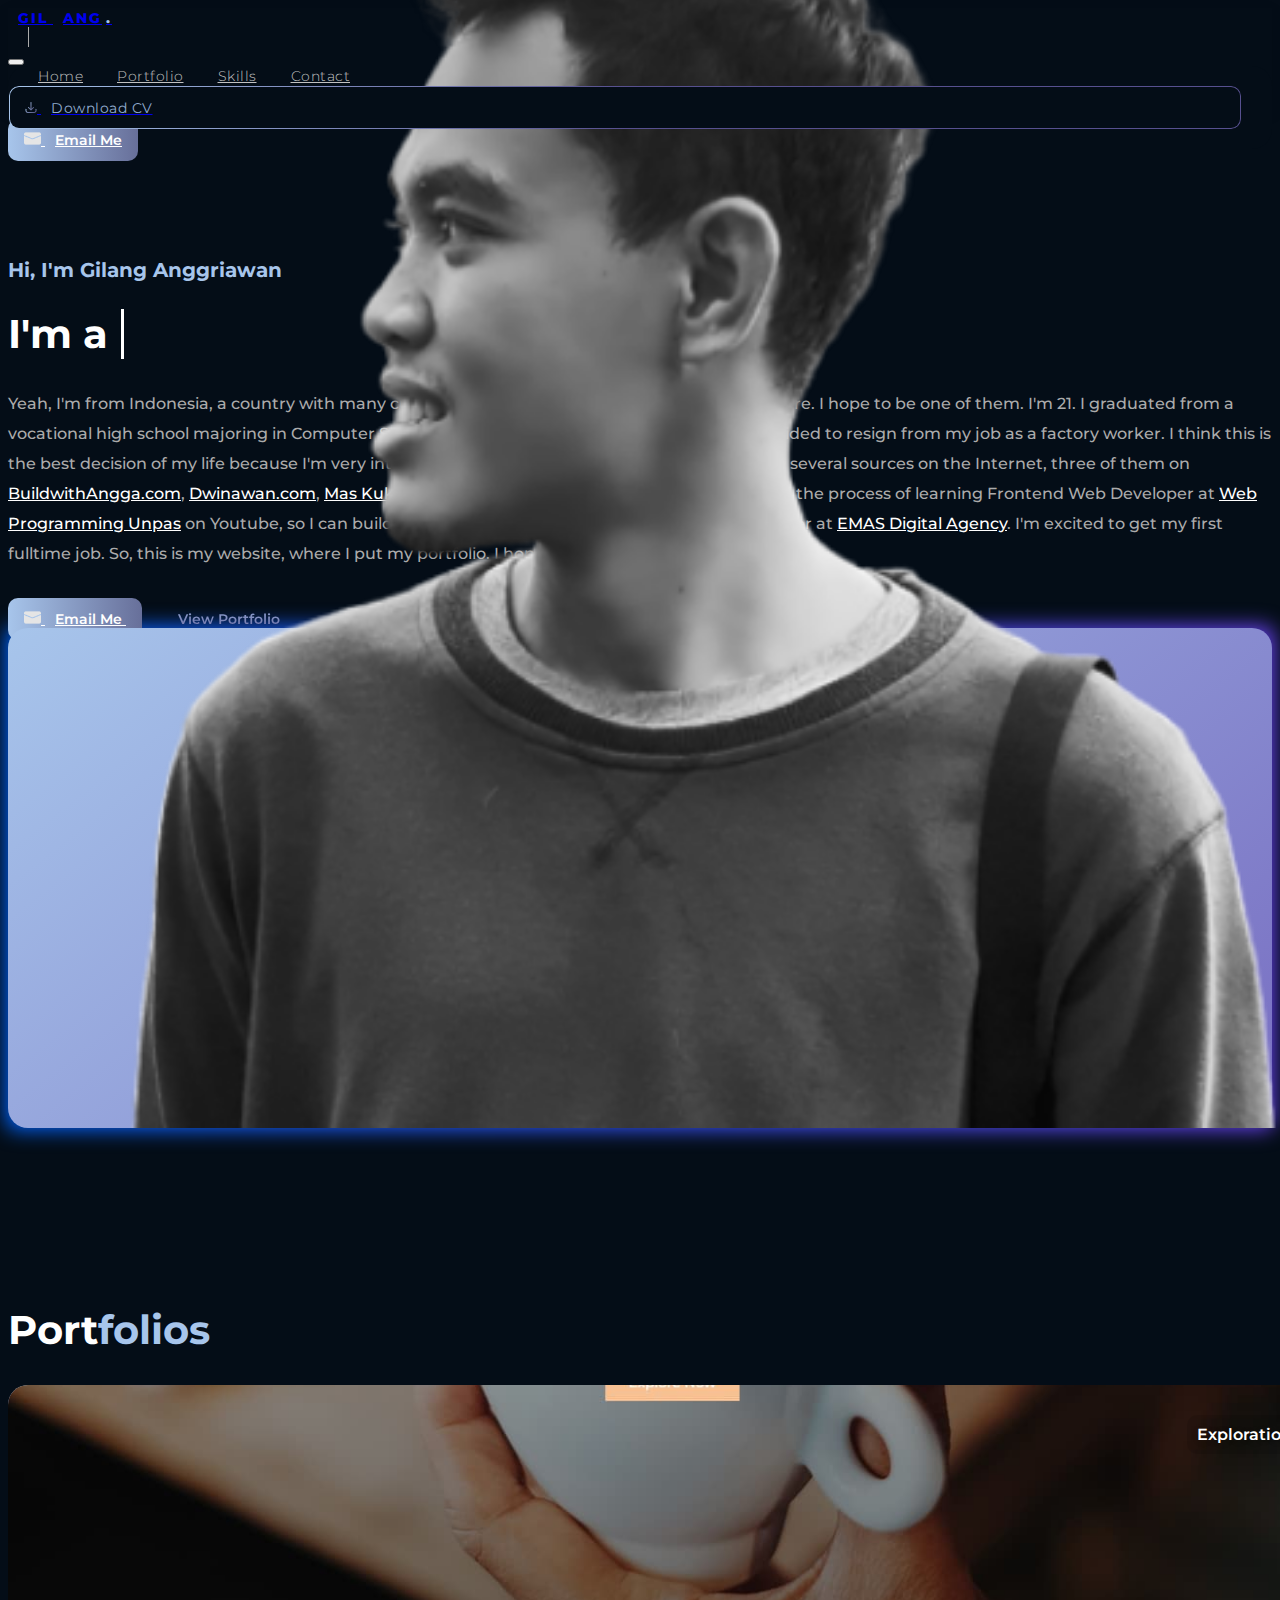
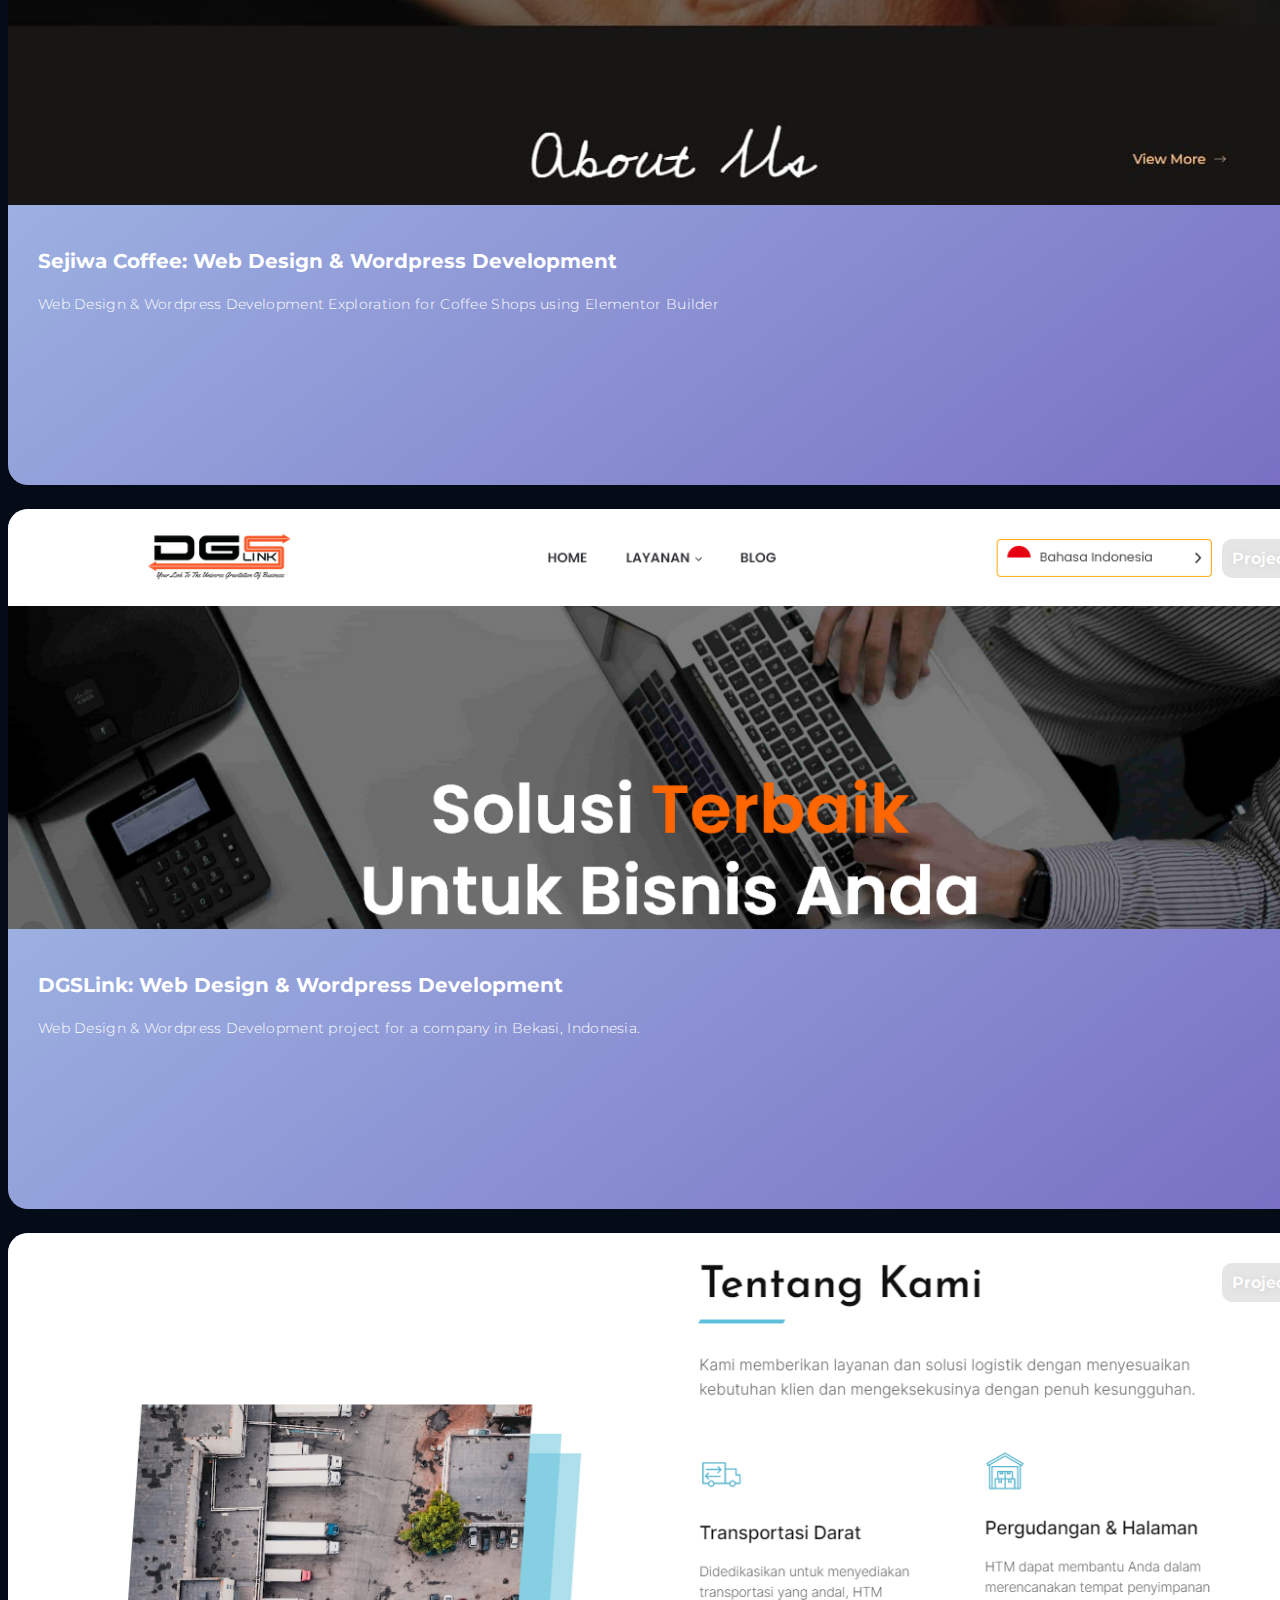
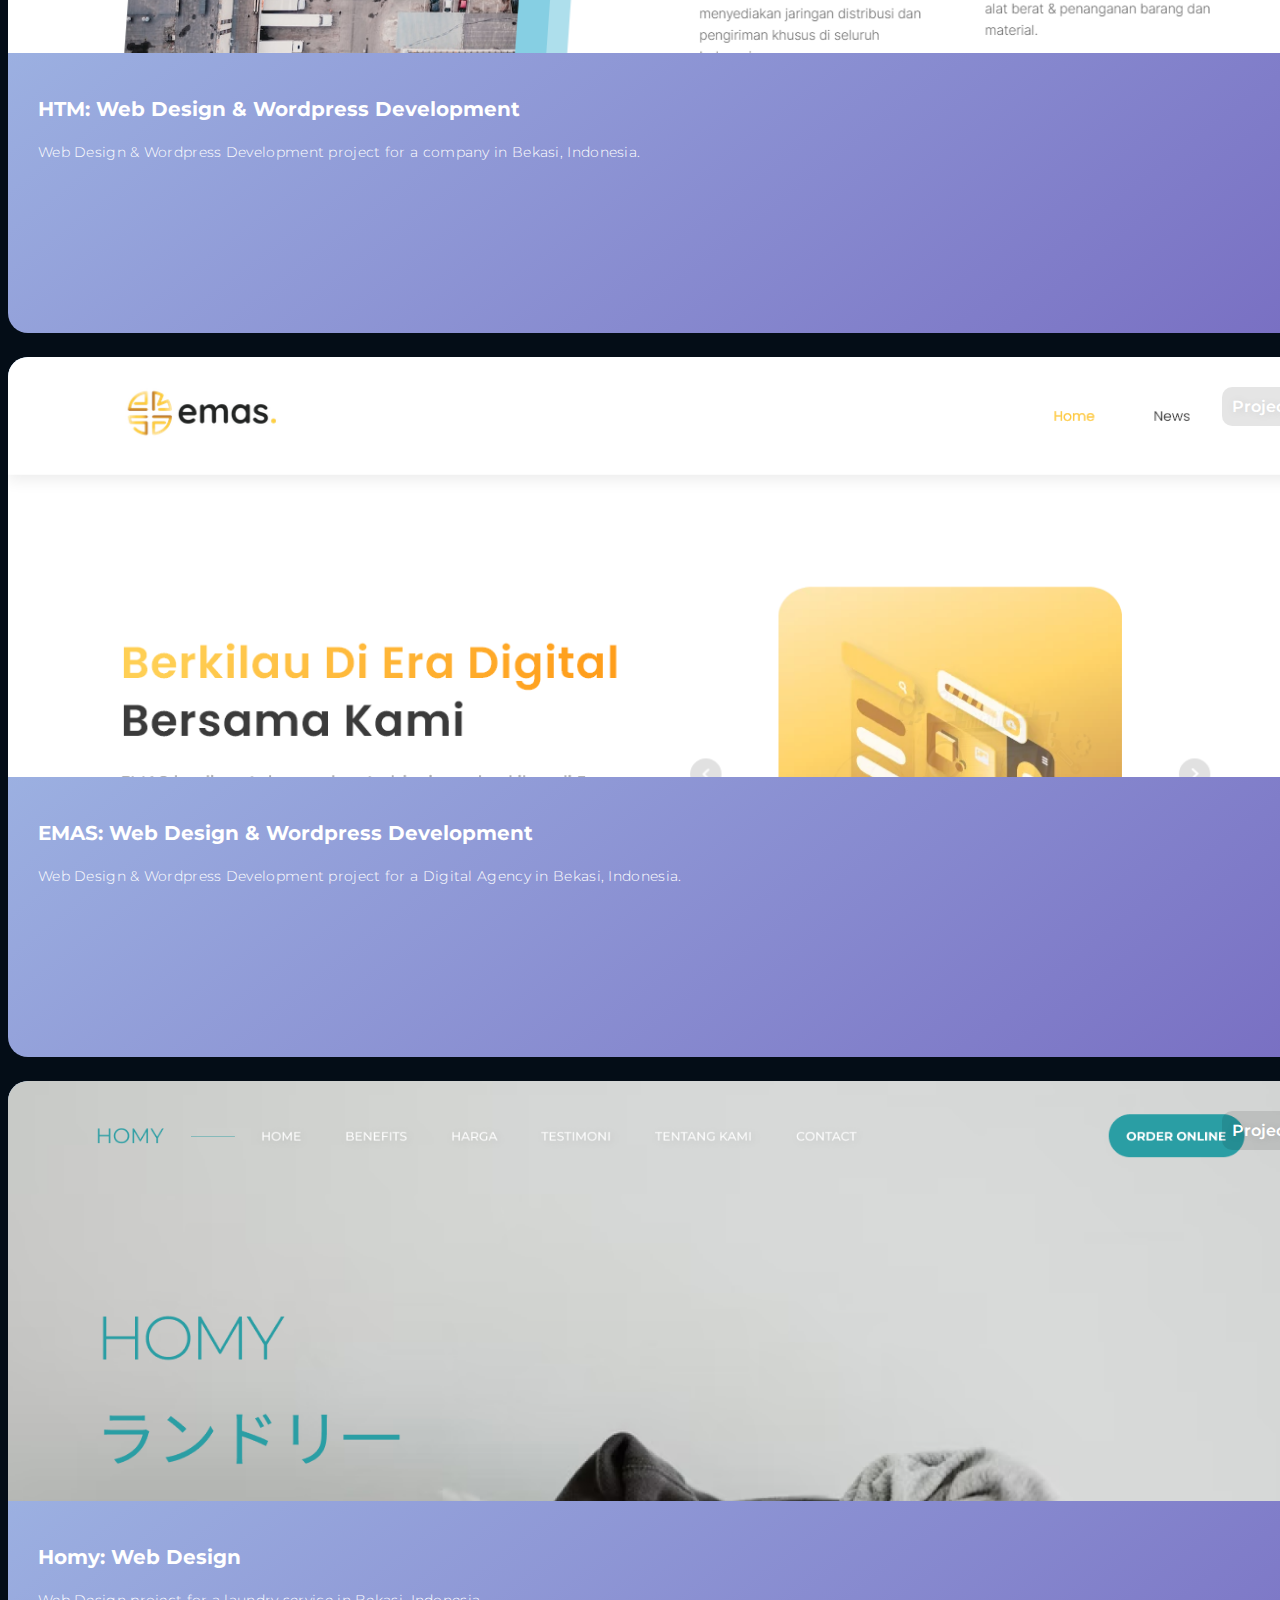
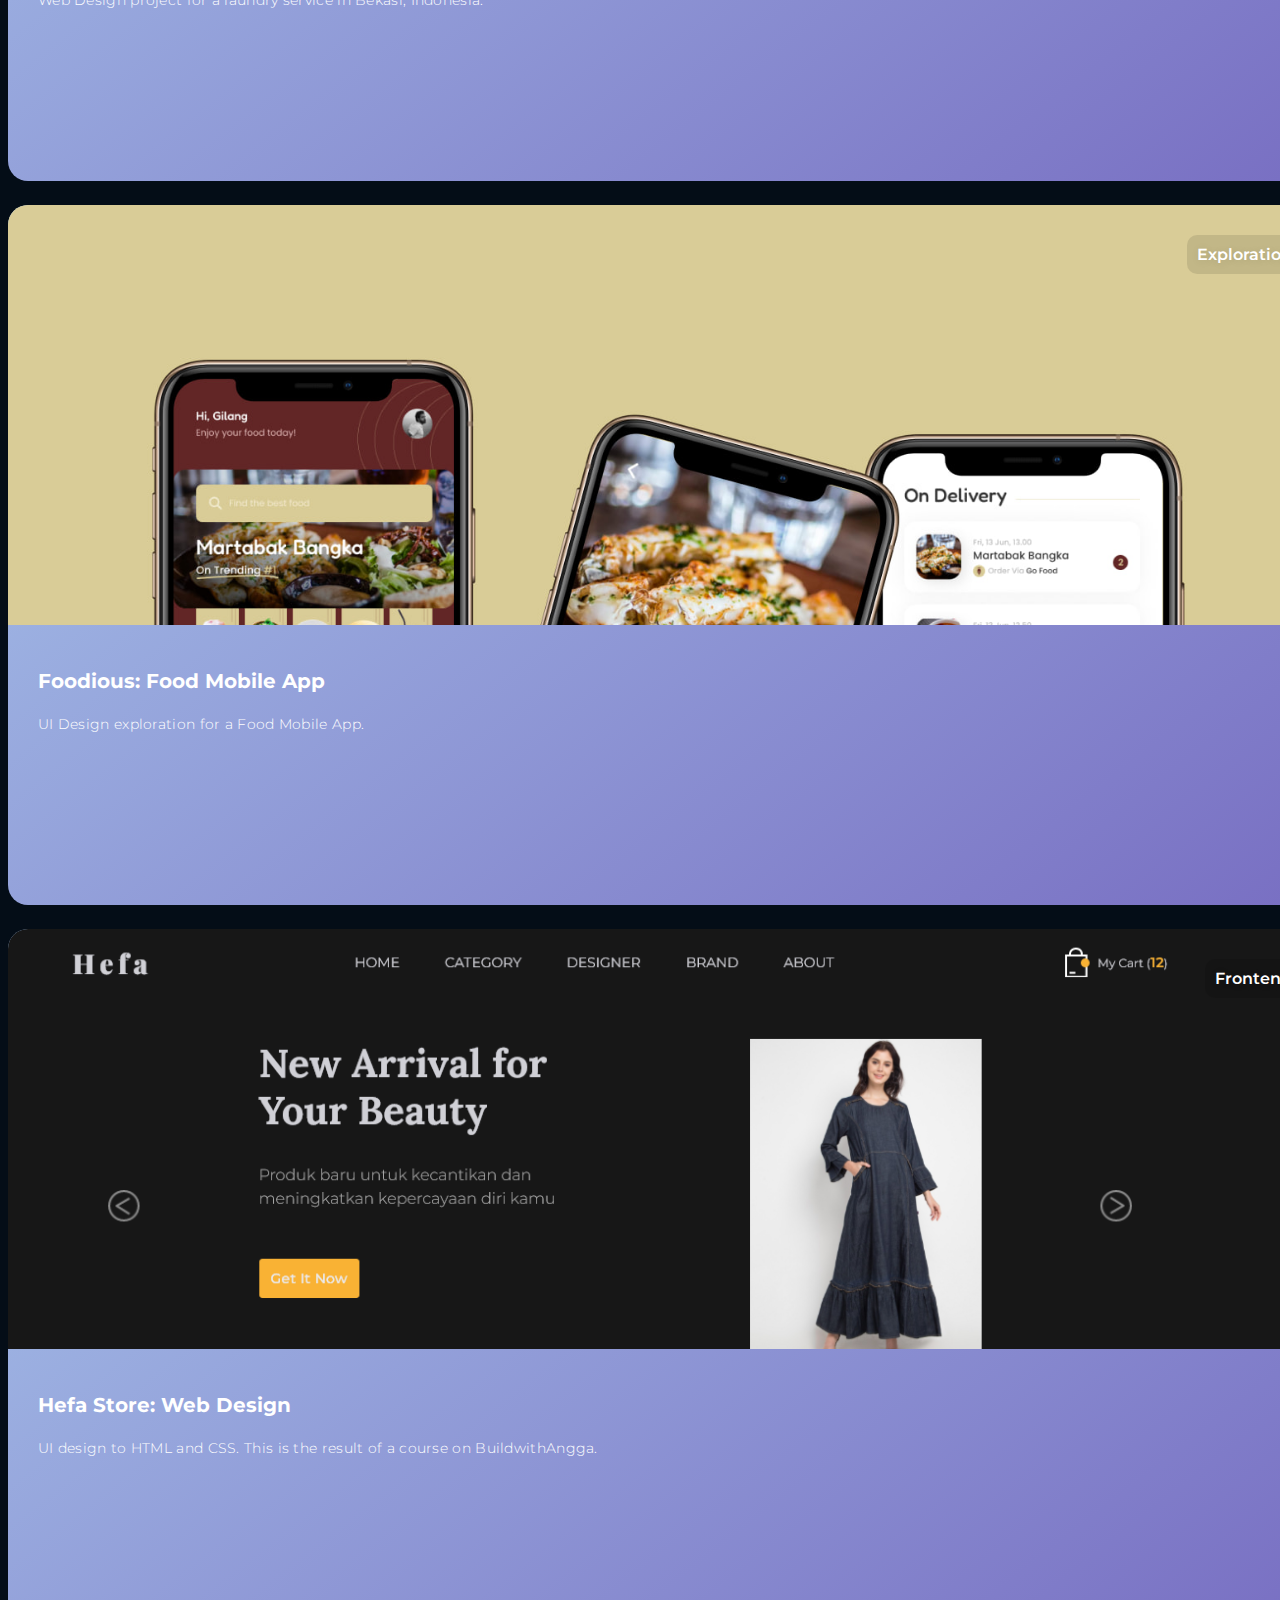
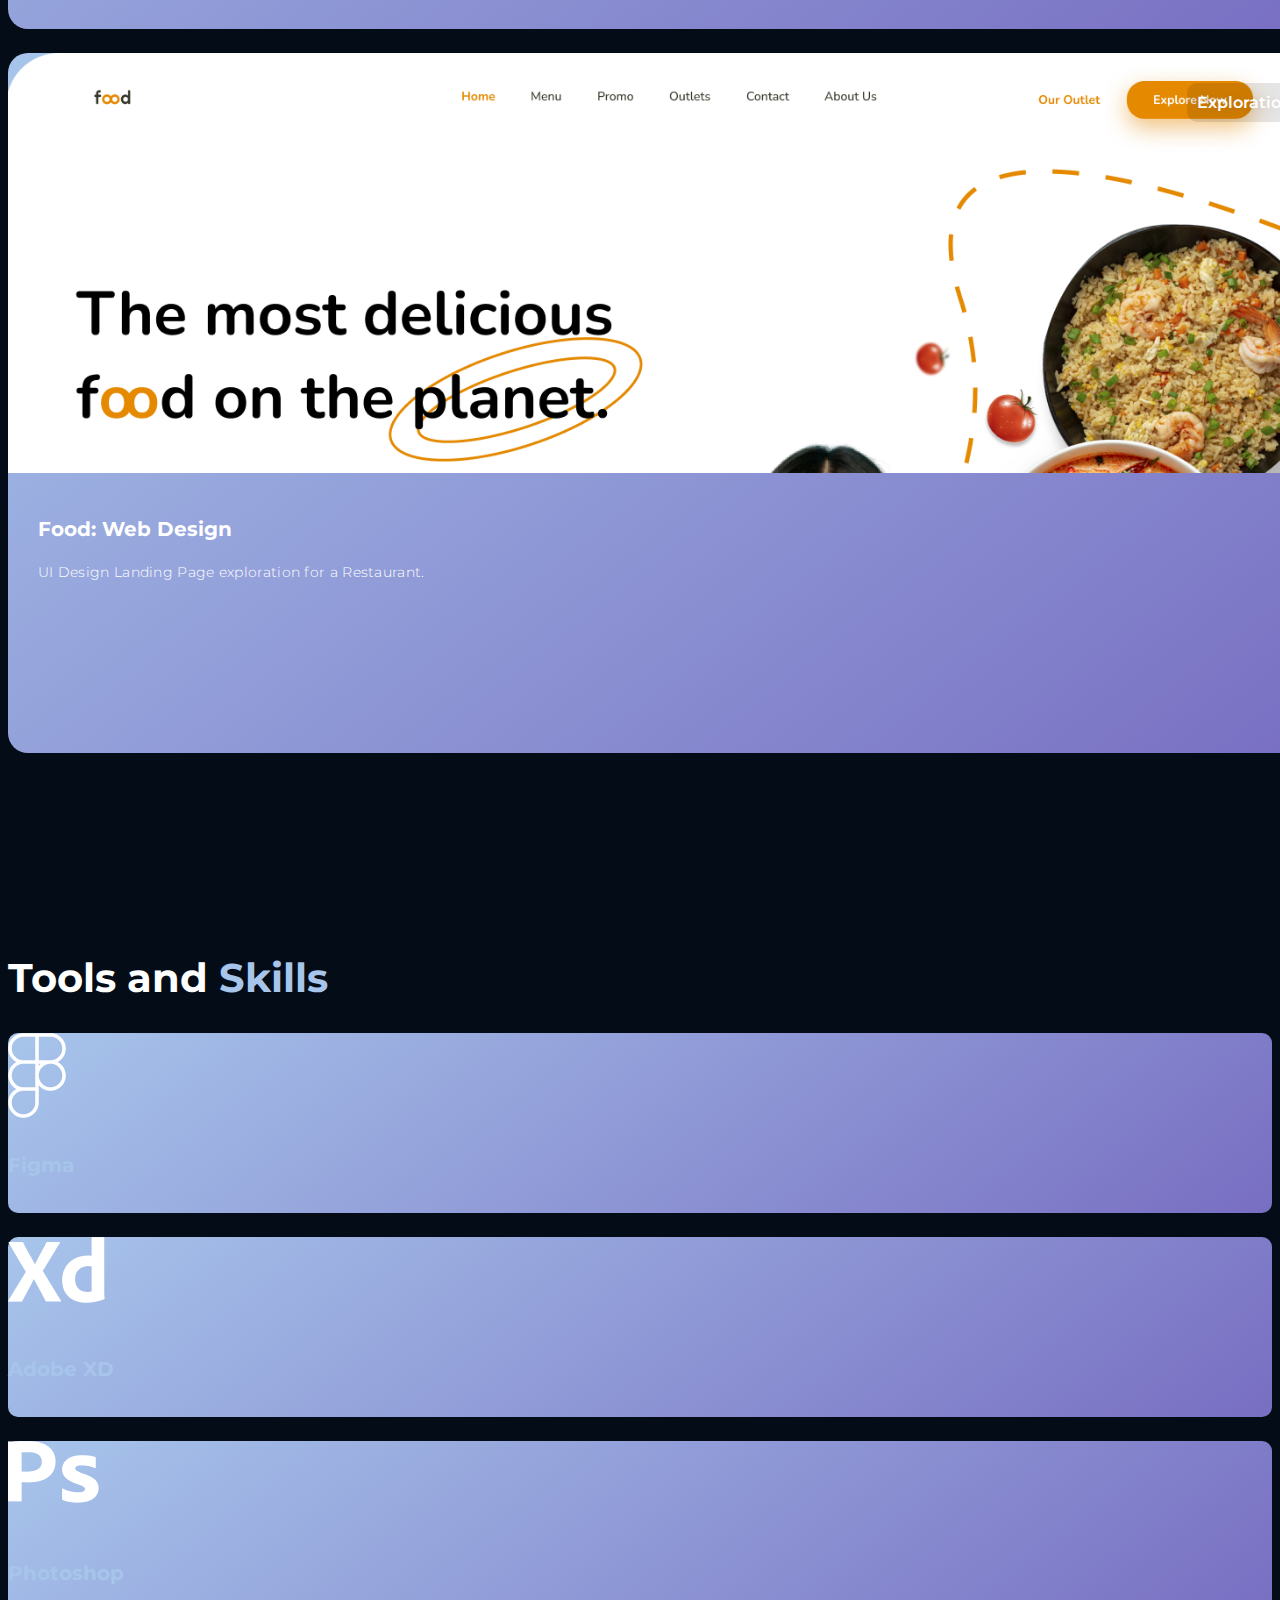
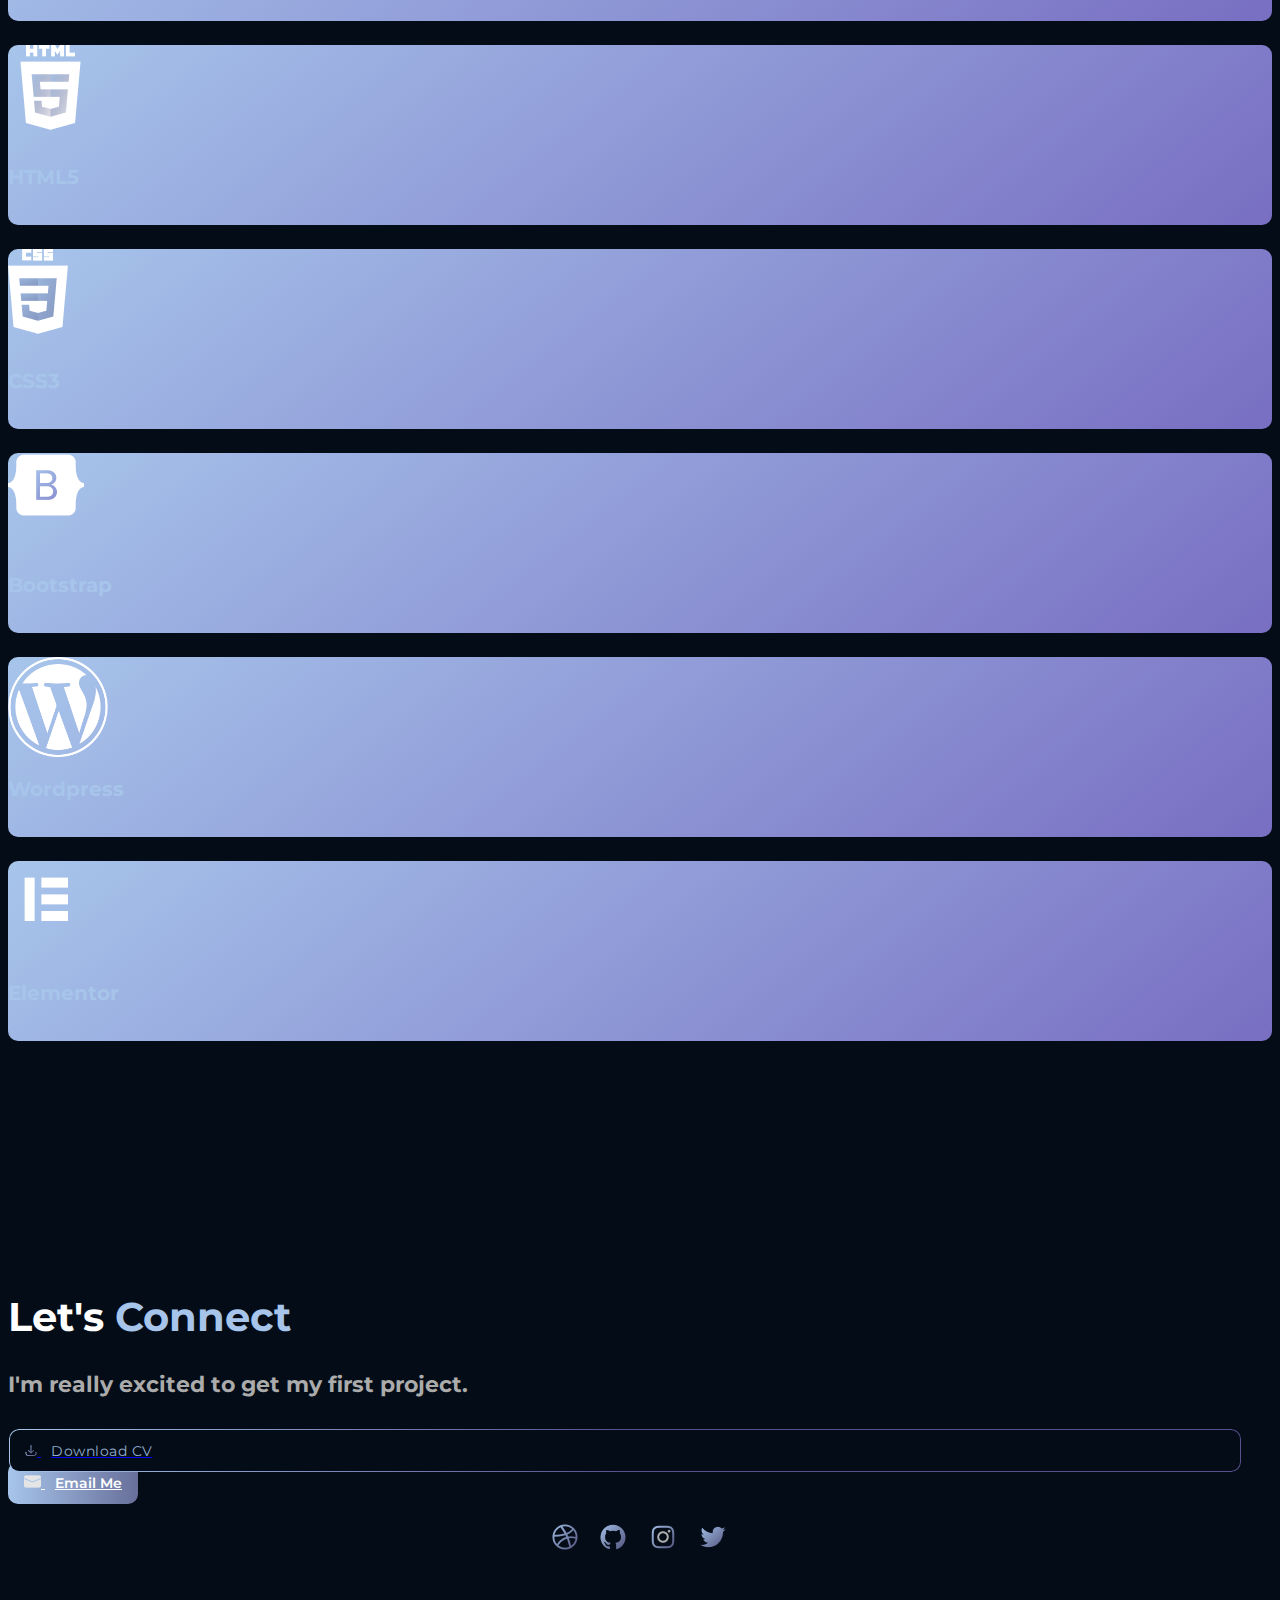
==== index.html @ 10e0beb9 "Update index.html" ====
<!DOCTYPE html>
<html lang="en" id="home">
  <head>
    <meta charset="utf-8" />
    <meta name="viewport" content="width=device-width, initial-scale=1" />
    <link rel=”icon” href=”img/logo-gilang.png” sizes="16x16" type="image/png">
    <title>Gilang Anggriawan's Portfolio</title>
    <link href="https://cdn.jsdelivr.net/npm/bootstrap@5.2.0-beta1/dist/css/bootstrap.min.css" rel="stylesheet" integrity="sha384-0evHe/X+R7YkIZDRvuzKMRqM+OrBnVFBL6DOitfPri4tjfHxaWutUpFmBp4vmVor" crossorigin="anonymous" />

    <!-- My CSS -->
    <link rel="stylesheet" href="css/main.css" />
  </head>
  <body>
    <header>
      <!-- Navbar -->
      <nav class="navbar navbar-expand-lg fixed-top navbar-dark">
        <div class="container nav-container">
          <a class="navbar-brand d-flex align-items-center" href="#home">
            <div class="text-logo d-flex flex-column">
              <span>GIL</span>
              <span>ANG<span style="color: rgba(167, 197, 235, 1); margin-left: 4px">.</span></span>
            </div>
          </a>
          <div class="divider"></div>
          <button class="navbar-toggler" type="button" data-bs-toggle="collapse" data-bs-target="#navbarNavAltMarkup" aria-controls="navbarNavAltMarkup" aria-expanded="false" aria-label="Toggle navigation">
            <span class="navbar-toggler-icon"></span>
          </button>
          <div class="collapse navbar-collapse" id="navbarNavAltMarkup">
            <div class="navbar-nav">
              <a class="nav-link" aria-current="page" href="#home">Home</a>
              <a class="nav-link" href="#portfolio">Portfolio</a>
              <a class="nav-link" href="#skills">Skills</a>
              <a class="nav-link" href="#contact">Contact</a>
            </div>
            <div class="cta ms-auto d-flex align-items-center">
              <a href="https://pdfhost.io/v/4a3MSknLg_CV_GilangAnggriawan_updated2023" target="_blank" class="btn btn-secondary d-flex align-items-center">
                <img src="img/icons/icon-download.png" />
                <span>Download CV</span>
              </a>
              <a href="mailto:gilanganggriawan19@gmail.com" class="btn btn-primary d-flex align-items-center">
                <img src="img/icons/icon-email.png" />
                <span>Email Me</span>
              </a>
            </div>
          </div>
        </div>
      </nav>
      <!-- AkhirNavbar -->
    </header>

    <main>
      <!-- Hero -->
      <section class="hero" id="hero">
        <div class="container">
          <div class="row d-flex align-items-center justify-content-center">
            <div class="col-10 col-md-7 order-1 order-md-0">
              <h3 class="sub-title">Hi, I'm Gilang Anggriawan</h3>
              <div class="typing-effect">
                <h1 class="title">I'm a <span class="typed-text title"></span><span class="cursor">&nbsp;</span></h1>
              </div>
              <p class="paragraph">
                Yeah, I'm from Indonesia, a country with many cultures, and many great designers were born here. I hope to be one of them. I'm 21. I graduated from a vocational high school majoring in Computer Science. I learned UI/UX Design in 2020 after I decided to resign from my job as a factory worker. I think this is the best decision of my life because I'm very interested in a career in IT. I learned all of that from several sources on the Internet, three of them on  <a class="links" href="https://www.buildwithangga.com/" target="_blank"> BuildwithAngga.com</a>, <a class="links" href="https://www.dwinawan.com/" target="_blank">Dwinawan.com</a>,
                <a class="links" href="https://www.youtube.com/channel/UCPsiGShlFrvb8PPya0fEFtQ" target="_blank">Mas Kukuh Aldy</a> on Youtube, and many more. I am also in the process of learning Frontend Web Developer at
                <a class="links" href="https://www.youtube.com/c/WebProgrammingUNPAS" target="_blank">Web Programming Unpas</a> on Youtube, so I can build this site. My last experience was as a Web Designer at
                <a class="links" href="https://emas.biz.id" target="_blank">EMAS Digital Agency</a>. I'm excited to get my first fulltime job. So, this is my website, where I put my portfolio. I hope you enjoy it.
              </p>
              <div class="cta d-flex align-items-center">
                <a href="mailto:gilanganggriawan19@gmail.com" class="btn btn-primary d-flex align-items-center">
                  <img src="img/icons/icon-email.png" />
                  <span>Email Me</span>
                </a>
                <a href="#portfolio" class="btn btn-tertiary d-flex align-items-center">
                  <span>View Portfolio</span>
                </a>
              </div>
            </div>
            <div class="col-8 col-sm-6 col-md-5 order-0 order-md-1">
              <div class="hero-container">
                <img src="img/gilang.png" alt="Gilang Anggriawan" />
              </div>
            </div>
          </div>
        </div>
      </section>

      <!-- Akhir Hero -->

      <!-- Portfolio -->
      <section class="portfolio" id="portfolio">
        <div class="container">
          <div class="row text-center">
            <div class="col">
              <h1 class="title mb-5">Port<span class="blue-text">folios</span></h1>
            </div>
          </div>
          <div class="row d-flex justify-content-center justify-content-lg-start">
            <div class="col-10 col-md-6 col-lg-5 col-xl-4 offset-0 offset-lg-1 offset-xl-2">
              <div class="portfolio-container">
                <div class="category-label"><span>Exploration</span></div>
                <div class="portfolio-thumbnail sejiwa"></div>
                <div class="portfolio-caption">
                  <div class="portfolio-title">
                    <h3 class="sub-title">Sejiwa Coffee: Web Design & Wordpress Development</h3>
                  </div>
                  <p class="portfolio-desc">Web Design & Wordpress Development Exploration for Coffee Shops using Elementor Builder</p>
                </div>
                <div class="portfolio-overlay d-flex flex-column justify-content-center align-items-start">
                  <div class="portfolio-overlay-content d-flex flex-row align-items-center justify-content-center align-baseline">
                    <a target="_blank" href="https://sejiwa-coffee.000webhostapp.com/" class="d-flex flex-row align-items-center justify-content-center">
                      <img src="img/icons/live-icon.png" class="me-2" />
                      <h3 class="sub-title mb-0">Live Website</h3>
                    </a>
                  </div>
                </div>
              </div>
            </div>
            <div class="col-10 col-md-6 col-lg-5 col-xl-4">
              <div class="portfolio-container">
                <div class="category-label"><span>Project</span></div>
                <div class="portfolio-thumbnail dgslink"></div>
                <div class="portfolio-caption">
                  <div class="portfolio-title">
                    <h3 class="sub-title">DGSLink: Web Design & Wordpress Development</h3>
                  </div>
                  <p class="portfolio-desc">Web Design & Wordpress Development project for a company in Bekasi, Indonesia.</p>
                </div>
                <div class="portfolio-overlay d-flex flex-column justify-content-center align-items-start">
                  <div class="portfolio-overlay-content d-flex flex-row align-items-center justify-content-center align-baseline">
                    <a target="_blank" href="portfolio/dgslink/index.html" class="d-flex flex-row align-items-center justify-content-center">
                      <img src="img/icons/study-case-icon.png" class="me-2" />
                      <h3 class="sub-title mb-0">View Case Study</h3>
                    </a>
                  </div>

                  <div class="portfolio-overlay-content d-flex flex-row align-items-center justify-content-center align-baseline">
                    <a target="_blank" href="https://dgslink.com" class="d-flex flex-row align-items-center justify-content-center">
                      <img src="img/icons/live-icon.png" class="me-2" />
                      <h3 class="sub-title mb-0">Live Website</h3>
                    </a>
                  </div>
                </div>
              </div>
            </div>
            <div class="col-10 col-md-6 col-lg-5 col-xl-4 offset-0 offset-lg-1 offset-xl-2">
              <div class="portfolio-container">
                <div class="category-label"><span>Project</span></div>
                <div class="portfolio-thumbnail htm"></div>
                <div class="portfolio-caption">
                  <div class="portfolio-title">
                    <h3 class="sub-title">HTM: Web Design & Wordpress Development</h3>
                  </div>
                  <p class="portfolio-desc">Web Design & Wordpress Development project for a company in Bekasi, Indonesia.</p>
                </div>
                <div class="portfolio-overlay d-flex flex-column justify-content-center align-items-start">
                  <div class="portfolio-overlay-content d-flex flex-row align-items-center justify-content-center align-baseline">
                    <a target="_blank" href="https://hansatrimanggala.com" class="d-flex flex-row align-items-center justify-content-center">
                      <img src="img/icons/live-icon.png" class="me-2" />
                      <h3 class="sub-title mb-0">Live Website</h3>
                    </a>
                  </div>
                </div>
              </div>
            </div>
            <div class="col-10 col-md-6 col-lg-5 col-xl-4">
              <div class="portfolio-container">
                <div class="category-label"><span>Project</span></div>
                <div class="portfolio-thumbnail emas"></div>
                <div class="portfolio-caption">
                  <div class="portfolio-title">
                    <h3 class="sub-title">EMAS: Web Design & Wordpress Development</h3>
                  </div>
                  <p class="portfolio-desc">Web Design & Wordpress Development project for a Digital Agency in Bekasi, Indonesia.</p>
                </div>
                <div class="portfolio-overlay d-flex flex-column justify-content-center align-items-start">
                  <div class="portfolio-overlay-content d-flex flex-row align-items-center justify-content-center align-baseline">
                    <a target="_blank" href="portfolio/emas/index.html" class="d-flex flex-row align-items-center justify-content-center">
                      <img src="img/icons/live-icon.png" class="me-2" />
                      <h3 class="sub-title mb-0">View Case Study</h3>
                    </a>
                  </div>
                  <div class="portfolio-overlay-content d-flex flex-row align-items-center justify-content-center align-baseline">
                    <a target="_blank" href="https://emas.biz.id/" class="d-flex flex-row align-items-center justify-content-center">
                      <img src="img/icons/live-icon.png" class="me-2" />
                      <h3 class="sub-title mb-0">Live Website</h3>
                    </a>
                  </div>
                </div>
              </div>
            </div>
            <div class="col-10 col-md-6 col-lg-5 col-xl-4 offset-0 offset-lg-1 offset-xl-2">
              <div class="portfolio-container">
                <div class="category-label"><span>Project</span></div>
                <div class="portfolio-thumbnail homy"></div>
                <div class="portfolio-caption">
                  <div class="portfolio-title">
                    <h3 class="sub-title">Homy: Web Design</h3>
                  </div>
                  <p class="portfolio-desc">Web Design project for a laundry service in Bekasi, Indonesia.</p>
                </div>
                <div class="portfolio-overlay d-flex flex-column justify-content-center align-items-start">
                  <div class="portfolio-overlay-content d-flex flex-row align-items-center justify-content-center align-baseline">
                    <a target="_blank" href="portfolio/homy/index.html" class="d-flex flex-row align-items-center justify-content-center">
                      <img src="img/icons/study-case-icon.png" class="me-2" />
                      <h3 class="sub-title mb-0">View Case Study</h3>
                    </a>
                  </div>
                  <div class="portfolio-overlay-content d-flex flex-row align-items-center justify-content-center align-baseline">
                    <a
                      target="_blank"
                      href="https://www.figma.com/proto/e7QQCQdfKlnPAoLvKmDXhF/HOMY---Final-(Copy)?node-id=142%3A1237&scaling=scale-down-width&page-id=142%3A1236&starting-point-node-id=142%3A1237"
                      class="d-flex flex-row align-items-center justify-content-center"
                    >
                      <img src="img/icons/live-icon.png" class="me-2" />
                      <h3 class="sub-title mb-0">Live Preview</h3>
                    </a>
                  </div>
                </div>
              </div>
            </div>
            <div class="col-10 col-md-6 col-lg-5 col-xl-4">
              <div class="portfolio-container">
                <div class="category-label"><span>Exploration</span></div>
                <div class="portfolio-thumbnail foodious"></div>
                <div class="portfolio-caption">
                  <div class="portfolio-title">
                    <h3 class="sub-title">Foodious: Food Mobile App</h3>
                  </div>
                  <p class="portfolio-desc">UI Design exploration for a Food Mobile App.</p>
                </div>
                <div class="portfolio-overlay d-flex flex-column justify-content-center align-items-start">
                  <div class="portfolio-overlay-content d-flex flex-row align-items-center justify-content-center align-baseline">
                    <a target="_blank" href="portfolio/foodious/index.html" class="d-flex flex-row align-items-center justify-content-center">
                      <img src="img/icons/study-case-icon.png" class="me-2" />
                      <h3 class="sub-title mb-0">View Case Study</h3>
                    </a>
                  </div>

                  <div class="portfolio-overlay-content d-flex flex-row align-items-center justify-content-center align-baseline">
                    <a class="d-flex flex-row align-items-center justify-content-center">
                      <img src="img/icons/live-icon.png" class="me-2" />
                      <h3 class="sub-title mb-0">Live Preview</h3>
                    </a>
                  </div>
                </div>
              </div>
            </div>
            <div class="col-10 col-md-6 col-lg-5 col-xl-4 offset-0 offset-lg-1 offset-xl-2">
              <div class="portfolio-container">
                <div class="category-label"><span>Frontend</span></div>
                <div class="portfolio-thumbnail hefa"></div>
                <div class="portfolio-caption">
                  <div class="portfolio-title">
                    <h3 class="sub-title">Hefa Store: Web Design</h3>
                  </div>
                  <p class="portfolio-desc">UI design to HTML and CSS. This is the result of a course on BuildwithAngga.</p>
                </div>
                <div class="portfolio-overlay d-flex flex-column justify-content-center align-items-start">
                  <div class="portfolio-overlay-content d-flex flex-row align-items-center justify-content-center align-baseline">
                    <a target="_blank" href="https://gilanggriawan.github.io/hefastore/" class="d-flex flex-row align-items-center justify-content-center">
                      <img src="img/icons/live-icon.png" class="me-2" />
                      <h3 class="sub-title mb-0">Live Preview</h3>
                    </a>
                  </div>
                </div>
              </div>
            </div>
            <div class="col-10 col-md-6 col-lg-5 col-xl-4">
              <div class="portfolio-container">
                <div class="category-label"><span>Exploration</span></div>
                <div class="portfolio-thumbnail food"></div>
                <div class="portfolio-caption">
                  <div class="portfolio-title">
                    <h3 class="sub-title">Food: Web Design</h3>
                  </div>
                  <p class="portfolio-desc">UI Design Landing Page exploration for a Restaurant.</p>
                </div>
                <div class="portfolio-overlay d-flex flex-column justify-content-center align-items-start">
                  <div class="portfolio-overlay-content d-flex flex-row align-items-center justify-content-center align-baseline">
                    <a target="_blank" href="https://dribbble.com/shots/18567147-Food-The-most-delicious-Food-on-the-planet" class="d-flex flex-row align-items-center justify-content-center">
                      <img src="img/icons/study-case-icon.png" class="me-2" />
                      <h3 class="sub-title mb-0">View on Dribbble</h3>
                    </a>
                  </div>
                  <div class="portfolio-overlay-content d-flex flex-row align-items-center justify-content-center align-baseline">
                    <a
                      target="_blank"
                      href="https://www.figma.com/proto/ciwuIr4gEIU50BxfWi8a0p/Foods-(Copy)?node-id=2%3A2&scaling=scale-down&page-id=0%3A1&starting-point-node-id=2%3A2"
                      class="d-flex flex-row align-items-center justify-content-center"
                    >
                      <img src="img/icons/live-icon.png" class="me-2" />
                      <h3 class="sub-title mb-0">Live Preview</h3>
                    </a>
                  </div>
                </div>
              </div>
            </div>
          </div>
        </div>
      </section>

      <!-- Akhir Portfolio -->

      <!-- Tools and Skill -->
      <section class="skills" id="skills">
        <div class="container">
          <div class="row text-center">
            <div class="col">
              <h1 class="title mb-5">Tools and <span class="blue-text">Skills</span></h1>
            </div>
          </div>
          <div class="row justify-content-center justify-content-md-start flex-wrap">
            <div class="col-6 col-lg-2 offset-lg-2 col-sm-3">
              <div class="skills-container d-flex flex-column justify-content-center align-items-center">
                <div class="icon-container d-flex justify-content-center align-items-center">
                  <img class="figma-icon" src="img/icons/figma.png" alt="Figma's Icon" />
                </div>
                <h3 class="sub-title text-white">Figma</h3>
              </div>
            </div>
            <div class="col-6 col-lg-2 col-sm-3">
              <div class="skills-container d-flex flex-column justify-content-center align-items-center">
                <div class="icon-container d-flex justify-content-center align-items-center">
                  <img src="img/icons/xd.png" alt="Adobe XD's's Icon" />
                </div>
                <h3 class="sub-title text-white">Adobe XD</h3>
              </div>
            </div>
            <div class="col-6 col-lg-2 col-sm-3">
              <div class="skills-container d-flex flex-column justify-content-center align-items-center">
                <div class="icon-container d-flex justify-content-center align-items-center">
                  <img src="img/icons/ps.png" alt="Photoshop's Icon" />
                </div>
                <h3 class="sub-title text-white">Photoshop</h3>
              </div>
            </div>
            <div class="col-6 col-lg-2 col-sm-3">
              <div class="skills-container d-flex flex-column justify-content-center align-items-center">
                <div class="icon-container d-flex justify-content-center align-items-center">
                  <img src="img/icons/html5.png" alt="HTML5's Icon" />
                </div>
                <h3 class="sub-title text-white">HTML5</h3>
              </div>
            </div>
            <div class="col-6 col-lg-2 offset-lg-2 col-sm-3">
              <div class="skills-container d-flex flex-column justify-content-center align-items-center">
                <div class="icon-container d-flex justify-content-center align-items-center">
                  <img src="img/icons/css3.png" alt="CSS3's Icon" />
                </div>
                <h3 class="sub-title text-white">CSS3</h3>
              </div>
            </div>
            <div class="col-6 col-lg-2 col-sm-3">
              <div class="skills-container d-flex flex-column justify-content-center align-items-center">
                <div class="icon-container d-flex justify-content-center align-items-center">
                  <img src="img/icons/bootstrap.png" alt="JavaScript's Icon" />
                </div>
                <h3 class="sub-title text-white">Bootstrap</h3>
              </div>
            </div>
            <div class="col-6 col-lg-2 col-sm-3">
              <div class="skills-container d-flex flex-column justify-content-center align-items-center">
                <div class="icon-container d-flex justify-content-center align-items-center">
                  <img src="img/icons/wordpress-logo.png" alt="Wordpress's Icon" />
                </div>
                <h3 class="sub-title text-white">Wordpress</h3>
              </div>
            </div>
			<div class="col-6 col-lg-2 col-sm-3">
              <div class="skills-container d-flex flex-column justify-content-center align-items-center">
                <div class="icon-container d-flex justify-content-center align-items-center">
                  <img src="img/icons/elementor.png" alt="Elementor's Icon" />
                </div>
                <h3 class="sub-title text-white">Elementor</h3>
              </div>
            </div>
          </div>
        </div>
      </section>

      <!-- Akhir Tools and Skill -->
    </main>

    <!-- Contact -->
    <footer class="contact" id="contact">
      <div class="container">
        <div class="row">
          <div class="col-12 text-center">
            <h1 class="title">Let's <span class="blue-text">Connect</span></h1>
            <h4>I'm really excited to get my first project.</h4>
            <div class="cta d-flex align-items-center justify-content-center">
              <a href="https://pdfhost.io/v/4a3MSknLg_CV_GilangAnggriawan_updated2023" target="_blank" class="btn btn-secondary d-flex align-items-center">
                <img src="img/icons/icon-download.png" />
                <span>Download CV</span>
              </a>
              <a href="mailto:gilanganggriawan19@gmail.com" class="btn btn-primary d-flex align-items-center">
                <img src="img/icons/icon-email.png" />
                <span>Email Me</span>
              </a>
            </div>
            <div class="social-container">
              <a target="_blank" href="https://dribbble.com/gilanggriawan"><img src="img/icons/dribbble.png" /></a>
              <a target="_blank" href="https://github.com/gilanggriawan/"><img src="img/icons/github.png" /></a>
              <a target="_blank" href="https://www.instagram.com/gilang.works/"><img src="img/icons/instagram.png" /></a>
              <a target="_blank" href="https://twitter.com/gilangagrwn"><img src="img/icons/twitter.png" /></a>
            </div>
          </div>
        </div>
      </div>
    </footer>

    <!-- Akhir Contact -->
    <script src="https://cdn.jsdelivr.net/npm/bootstrap@5.2.0-beta1/dist/js/bootstrap.bundle.min.js" integrity="sha384-pprn3073KE6tl6bjs2QrFaJGz5/SUsLqktiwsUTF55Jfv3qYSDhgCecCxMW52nD2" crossorigin="anonymous"></script>

    <!-- My Script -->
    <script src="script.js"></script>
  </body>
</html>
---- css/main.css ----
@import url("https://fonts.googleapis.com/css2?family=Montserrat:wght@300;400;500;600;700;800&display=swap");
@-webkit-keyframes gradientRotate {
  0% {
    background-position: 0% 0%;
  }
  100% {
    background-position: 10% 10%;
  }
}
@keyframes gradientRotate {
  0% {
    background-position: 0% 0%;
  }
  100% {
    background-position: 10% 10%;
  }
}

@-webkit-keyframes gradientRotate2 {
  0% {
    background-position: 0% 0%;
  }
  100% {
    background-position: 100% 100%;
  }
}

@keyframes gradientRotate2 {
  0% {
    background-position: 0% 0%;
  }
  100% {
    background-position: 100% 100%;
  }
}

.btn-primary {
  position: relative;
  padding: 12px 16px;
  color: #fff;
  border-radius: 10px;
  background-image: -webkit-gradient(linear, left top, right top, from(#a7c5eb), color-stop(40%, #413c69));
  background-image: linear-gradient(90deg, #a7c5eb, #413c69 40%);
  background-size: 400%;
  background-position: 0% 0%;
  font-weight: 600;
  font-size: 14px;
  --bs-btn-border-color: none;
}

.btn-primary span {
  margin-left: 10px;
}

.btn-primary::before {
  content: "";
  position: absolute;
  left: -2px;
  top: -2px;
  right: -2px;
  bottom: -2px;
  border-radius: 10px;
  background-image: -webkit-gradient(linear, left top, right top, from(#0065ff), color-stop(#6942ef), color-stop(#6554c0), color-stop(#008cff), color-stop(#0065ff), to(#6942ef));
  background-image: linear-gradient(90deg, #0065ff, #6942ef, #6554c0, #008cff, #0065ff, #6942ef);
  background-size: 500%;
  background-position: 0% 0%;
  -webkit-filter: blur(10px);
          filter: blur(10px);
  opacity: 0;
  z-index: -1;
  -webkit-transition: opacity 0.5s;
  transition: opacity 0.5s;
}

.btn-primary:hover {
  -webkit-animation: gradientRotate 2s infinite;
          animation: gradientRotate 2s infinite;
}

.btn-primary:hover::before {
  opacity: 1;
  -webkit-animation: gradientRotate 2s infinite;
          animation: gradientRotate 2s infinite;
}

.btn-primary:active {
  -webkit-animation: gradientRotate 2s infinite;
          animation: gradientRotate 2s infinite;
}

.btn-primary:active::before {
  opacity: 1;
  -webkit-animation: gradientRotate 2s infinite;
          animation: gradientRotate 2s infinite;
}

.btn-secondary {
  padding: 12px 16px;
  position: relative;
  display: block;
  border-radius: 10px;
  -webkit-box-sizing: border-box;
          box-sizing: border-box;
  border: 1px solid transparent;
  background-color: transparent;
  background-clip: padding-box;
  overflow: hidden;
  z-index: 1;
  margin-right: 30px;
  --bs-btn-bg: none;
  --bs-btn-border-color: none;
  --bs-btn-hover-border-color: none;
  --bs-btn-hover-bg: none;
}

.btn-secondary::before {
  content: "";
  position: absolute;
  left: 0;
  top: 0;
  bottom: 0;
  right: 0;
  border: 1px solid transparent;
  background-image: -webkit-gradient(linear, left top, left bottom, from(#040d17), to(#040d17)), -webkit-gradient(linear, left top, right top, from(#a7c5eb), color-stop(50%, #57508f));
  background-image: linear-gradient(#040d17, #040d17), linear-gradient(90deg, #a7c5eb, #57508f 50%);
  background-clip: padding-box, border-box;
  background-repeat: repeat-x;
  background-size: calc(100% + 2px * 2) calc(100% + 2px * 2);
  background-position: center;
  border-radius: 10px;
  z-index: -1;
  -webkit-transition: border-color 0.5s;
  transition: border-color 0.5s;
}

.btn-secondary::after {
  content: "";
  position: absolute;
  top: 50%;
  left: 50%;
  width: 70vmax;
  height: 70vmax;
  border-radius: 50%;
  background-image: -webkit-gradient(linear, left top, left bottom, from(#a7c5eb), color-stop(80%, #9185e1));
  background-image: linear-gradient(180deg, #a7c5eb, #9185e1 80%);
  -webkit-transform-origin: center;
          transform-origin: center;
  -webkit-transform: translate(-50%, -50%) scale(0);
          transform: translate(-50%, -50%) scale(0);
  -webkit-transition: -webkit-transform 1s ease-in-out;
  transition: -webkit-transform 1s ease-in-out;
  transition: transform 1s ease-in-out;
  transition: transform 1s ease-in-out, -webkit-transform 1s ease-in-out;
  z-index: -1;
}

.btn-secondary:hover {
  color: transparent;
}

.btn-secondary:hover::after {
  -webkit-transform: translate(-50%, -50%) scale(1);
          transform: translate(-50%, -50%) scale(1);
}

.btn-secondary:hover span {
  color: #fff;
}

.btn-secondary:active span {
  color: #fff;
}

.btn-secondary:active {
  color: #a7c5eb;
}

.btn-secondary:active::after {
  -webkit-transform: translate(-50%, -50%) scale(1);
          transform: translate(-50%, -50%) scale(1);
}

.btn-secondary span {
  color: #93aed2;
  font-size: 14px;
  margin-left: 10px;
  letter-spacing: 0.5px;
  font-weight: 400;
  -webkit-transition: -webkit-transform 0.5s ease-in-out;
  transition: -webkit-transform 0.5s ease-in-out;
  transition: transform 0.5s ease-in-out;
  transition: transform 0.5s ease-in-out, -webkit-transform 0.5s ease-in-out;
}

.btn.btn-tertiary {
  padding: 12px 16px;
  font-size: 14px;
  background: -webkit-linear-gradient(#a7c5eb, #58508f);
  -webkit-background-clip: text;
  -webkit-text-fill-color: transparent;
  font-weight: 600;
  --bs-btn-border-width: none;
  position: relative;
  margin-left: 20px;
  letter-spacing: 0;
}

.btn.btn-tertiary::after {
  content: "";
  display: block;
  position: absolute;
  bottom: 10px;
  margin: 0 auto;
  width: 80%;
  height: 1px;
  background: -webkit-gradient(linear, left top, left bottom, from(#a7c5eb), to(#58508f));
  background: linear-gradient(#a7c5eb, #58508f);
  opacity: 0;
  -webkit-transition: 0.5s;
  transition: 0.5s;
}

.btn.btn-tertiary:hover::after {
  opacity: 1;
}

/* Typing Effect */

.typing-effect h1 {
  overflow: hidden;
}

.typing-effect h1 span.typed-text {
  color: #fff;
}

.typing-effect h1 span.cursor {
  display: inline-block;
  background-color: #fff;
  margin-left: 0.1rem;
  width: 3px;
  animation: blink 1s infinite;
}

.typing-effect h1 span.cursor.typing {
  animation: none;
}

@keyframes blink {
  0%  { background-color: #fff; }
  49% { background-color: #fff; }
  50% { background-color: transparent; }
  99% { background-color: transparent; }
  100%  { background-color: #fff; }
}


  /* End of Typing effect */

.title {
  font-size: 40px;
  font-weight: 700;
  color: #fff;
  margin-bottom: 30px;
  line-height: 50px;
}

h1 span.blue-text {
  color: #a7c5eb;
}

@media (max-width: 992px) {
  .title {
    font-size: 32px;
    line-height: 42px;
  }
}

@media (max-width: 768px) {
  .title {
    font-size: 24px;
    line-height: 34px;
  }
}

.sub-title {
  font-size: 20px;
  font-weight: 700;
  margin-bottom: 14px;
  color: #a7c5eb;
}

@media (max-width: 992px) {
  .sub-title {
    font-size: 20px;
  }
}

@media (max-width: 768px) {
  .sub-title {
    font-size: 18px;
  }
}

.paragraph {
  font-size: 16px;
  font-weight: 500;
  line-height: 30px;
  color: #ababab;
  letter-spacing: 0px;
  margin-bottom: 40px;
}

@media (max-width: 992px) {
  .paragraph {
    font-size: 14px;
    letter-spacing: 0.3px;
    line-height: 26px;
  }
}

.portfolio-desc {
  font-size: 14px;
  letter-spacing: 0.3px;
  line-height: 26px;
  color: white;
  font-weight: 300;
}

.text-dark {
  color: #201f1f !important;
}

body {
  font-family: "Montserrat", sans-serif;
  background-color: #040d17;
  letter-spacing: 0;
}

@media (max-width: 992px) {
  .container {
    margin-top: 10px !important;
  }
}

@media (max-width: 576px) {
  .container {
    margin-top: 10px !important;
  }
}

nav {
  height: 100px;
  background-color: #040d17 !important;
  color: #a7c5eb !important;
  -webkit-box-shadow: 0 5px 15px rgba(0, 0, 0, 0.1);
          box-shadow: 0 5px 15px rgba(0, 0, 0, 0.1);
}

nav .navbar-brand span {
  font-size: 14px;
  font-weight: 800;
  letter-spacing: 2px !important;
}

nav .navbar-brand span {
  margin-left: 10px;
}

nav .divider {
  margin-left: 20px;
  height: 20px;
  width: 1px;
  background-color: #ababab;
}

@media (max-width: 992px) {
  nav .divider {
    display: none;
  }
}

nav .navbar-collapse {
  background-color: #040d17;
  z-index: 1;
  border-radius: 20px;
}

@media (max-width: 992px) {
  nav .navbar-collapse {
    margin-top: 16px;
    padding-bottom: 30px;
    -webkit-box-shadow: 0 5px 20px rgba(0, 0, 0, 0.1);
            box-shadow: 0 5px 20px rgba(0, 0, 0, 0.1);
  }
}

nav .navbar-collapse .navbar-nav {
  margin-left: 30px;
}

@media (max-width: 992px) {
  nav .navbar-collapse .navbar-nav {
    margin-left: inherit;
    padding: 0 0 10px !important;
  }
}

nav .navbar-collapse .navbar-nav .nav-link {
  font-size: 14px;
  letter-spacing: 0.5px;
  font-weight: 300;
  color: #c2c2c2;
  margin-right: 30px;
  -webkit-transition: 0.5s;
  transition: 0.5s;
}

nav .navbar-collapse .navbar-nav .nav-link:hover {
  color: #fff;
}

nav .navbar-collapse .navbar-nav .nav-link.active {
  color: #fff;
}

@media (max-width: 992px) {
  nav .navbar-collapse .cta {
    margin-top: 10px;
  }
}

section.hero {
  margin-top: 150px;
}

section.hero .paragraph a.links {
  color: white;
}

section.hero .hero-container {
  width: 100%;
  height: 500px;
  background: linear-gradient(322deg, #786ec2, #a7c5eb);
  border-radius: 20px;
  position: relative;
  -webkit-transition: 1s;
  transition: 1s;
  cursor: pointer;
}

@media (max-width: 1200px) {
  section.hero .hero-container {
    height: 420px;
  }
}

@media (max-width: 992px) {
  section.hero .hero-container {
    height: 330px;
  }
}

@media (max-width: 768px) {
  section.hero .hero-container {
    margin-bottom: 50px;
    height: 280px;
  }
}

section.hero .hero-container::before {
  content: "";
  position: absolute;
  left: -2px;
  top: -2px;
  right: -2px;
  bottom: -2px;
  border-radius: 10px;
  background-image: -webkit-gradient(linear, left top, right top, from(#0065ff), color-stop(#6942ef), color-stop(#6554c0), color-stop(#008cff), color-stop(#0065ff), to(#6942ef));
  background-image: linear-gradient(90deg, #0065ff, #6942ef, #6554c0, #008cff, #0065ff, #6942ef);
  background-size: 500%;
  background-position: 0% 0%;
  -webkit-filter: blur(10px);
          filter: blur(10px);
  opacity: 0;
  z-index: -1;
  -webkit-transition: opacity 0.5s;
  transition: opacity 0.5s;
}

section.hero .hero-container:hover {
  -webkit-animation: gradientRotate2 2s infinite;
          animation: gradientRotate2 2s infinite;
}

section.hero .hero-container:hover::before {
  opacity: 1;
  -webkit-animation: gradientRotate2 2s infinite;
          animation: gradientRotate2 2s infinite;
}

section.hero .hero-container:active {
  -webkit-animation: gradientRotate2 2s infinite;
          animation: gradientRotate2 2s infinite;
}

section.hero .hero-container:active::before {
  opacity: 1;
  -webkit-animation: gradientRotate2 2s infinite;
          animation: gradientRotate2 2s infinite;
}

section.hero .hero-container img {
  position: absolute;
  bottom: 0;
  left: -36px;
  width: 115%;
  -webkit-transition: 0.5s;
  transition: 0.5s;
}

@media (max-width: 1200px) {
  section.hero .hero-container img {
    left: -32px;
    width: 116%;
  }
}

@media (max-width: 992px) {
  section.hero .hero-container img {
    width: 110%;
    left: -16px;
  }
}

section.portfolio {
  padding-top: 150px;
}

section.portfolio .portfolio-container {
  position: relative;
  width: 100%;
  min-height: 600px;
  border-radius: 20px;
  background: linear-gradient(322deg, #786ec2, #a7c5eb);
  margin-bottom: 24px;
  padding-top: 80px;
  padding-left: 30px;
  padding-right: 30px;
  padding-bottom: 20px;
  -webkit-transition: 1s;
  transition: 1s;
}

@media (max-width: 1400px) {
  section.portfolio .portfolio-container {
    height: 450px;
  }
}

@media (max-width: 992px) {
  section.portfolio .portfolio-container {
    height: 400px;
  }
}

@media (max-width: 576px) {
  section.portfolio .portfolio-container {
    height: 390px;
  }
}

@media (max-width: 576px) {
  section.portfolio .portfolio-container {
    height: 390px;
  }
}

@media (max-width: 362px) {
  section.portfolio .portfolio-container {
    height: 390px;
  }
}

section.portfolio .portfolio-container::before {
  content: "";
  position: absolute;
  left: -2px;
  top: -2px;
  right: -2px;
  bottom: -2px;
  border-radius: 10px;
  background-image: -webkit-gradient(linear, left top, right top, from(#0065ff), color-stop(#6942ef), color-stop(#6554c0), color-stop(#008cff), color-stop(#0065ff), to(#6942ef));
  background-image: linear-gradient(90deg, #0065ff, #6942ef, #6554c0, #008cff, #0065ff, #6942ef);
  background-size: 500%;
  background-position: 0% 0%;
  -webkit-filter: blur(10px);
          filter: blur(10px);
  opacity: 0;
  z-index: -1;
  -webkit-transition: opacity 0.5s;
  transition: opacity 0.5s;
}

section.portfolio .portfolio-container:hover {
  -webkit-animation: gradientRotate2 2s infinite;
          animation: gradientRotate2 2s infinite;
}

section.portfolio .portfolio-container:hover .category-label {
  opacity: 0;
}

section.portfolio .portfolio-container:hover::before {
  opacity: 1;
  -webkit-animation: gradientRotate2 2s infinite;
          animation: gradientRotate2 2s infinite;
}

@media (min-width: 992px) {
  section.portfolio .portfolio-container:hover {
    margin-top: -10px;
  }
  section.portfolio .portfolio-container:hover .portfolio-overlay {
    opacity: 1;
    display: inherit;
  }
}

@media (max-width: 992px) {
  section.portfolio .portfolio-container:hover {
    margin-top: -10px;
  }
  section.portfolio .portfolio-container:hover .portfolio-overlay {
    opacity: 1;
    display: inherit;
  }
}

section.portfolio .portfolio-container:active {
  -webkit-animation: gradientRotate2 2s infinite;
          animation: gradientRotate2 2s infinite;
}

section.portfolio .portfolio-container:active .category-label {
  opacity: 0;
}

section.portfolio .portfolio-container:active::before {
  opacity: 1;
  -webkit-animation: gradientRotate2 2s infinite;
          animation: gradientRotate2 2s infinite;
}

section.portfolio .portfolio-container h3.sub-title {
  color: #fff;
  line-height: 32px;
}

section.portfolio .portfolio-container .category-label {
  position: absolute;
  top: 30px;
  right: 30px;
  z-index: 1;
  background-color: rgba(0, 0, 0, 0.1);
  border-radius: 10px;
  padding: 10px;
  -webkit-transition: 0.5s;
  transition: 0.5s;
}

section.portfolio .portfolio-container .category-label span {
  color: #fff;
  text-shadow: 1px 1px 10px rgba(0, 0, 0, 0.1);
  font-weight: 600;
}

section.portfolio .portfolio-container .portfolio-thumbnail {
  border-top-left-radius: 20px;
  border-top-right-radius: 20px;
  top: 0;
  right: 0;
  left: 0;
  width: 100%;
  height: 60%;
  position: absolute;
}

section.portfolio .portfolio-container .portfolio-caption {
  position: relative;
  bottom: -60%;
}

@media (max-width: 362px) {
  section.portfolio .portfolio-container .portfolio-caption p.portfolio-desc {
    font-size: 12px;
  }
}

section.portfolio .portfolio-container div.portfolio-thumbnail.homy {
  background-image: url(../img/homy-img/hero-section.png) !important;
  background-size: cover;
}

section.portfolio .portfolio-container div.portfolio-thumbnail.foodious {
  background-image: url(../img/foodious-img/foodious-mockup.jpg) !important;
  background-size: cover;
}

section.portfolio .portfolio-container div.portfolio-thumbnail.hefa {
  background-image: url(../img/hefa.png) !important;
  background-size: cover;
  background-position-x: -50px;
}

section.portfolio .portfolio-container div.portfolio-thumbnail.food {
  background-image: url(../img/food.png) !important;
  background-size: cover;
}

section.portfolio .portfolio-container div.portfolio-thumbnail.dgslink {
  background-image: url(../img/dgslink-img/mockup-1.png) !important;
  background-size: cover;
}

section.portfolio .portfolio-container div.portfolio-thumbnail.emas {
  background-image: url(../img/emas-img/mockup-1.png) !important;
  background-size: cover;
}

section.portfolio .portfolio-container div.portfolio-thumbnail.htm {
  background-image: url(../img/htm.png) !important;
  background-size: cover;
  background-position: center center;
}

section.portfolio .portfolio-container div.portfolio-thumbnail.sejiwa {
  background-image: url(../img/sejiwa.jpg) !important;
  background-size: cover;
  background-position: center center;
}

section.portfolio .portfolio-container .portfolio-overlay {
  position: absolute;
  top: 0;
  right: 0;
  left: 0;
  bottom: 0;
  padding-left: 30px;
  background-color: rgba(167, 197, 235, 0.7);
  border-radius: 20px;
  opacity: 0;
  display: none;
  -webkit-transition: 0.5s;
  transition: 0.5s;
}

section.portfolio .portfolio-container .portfolio-overlay .portfolio-overlay-content a {
  color: white;
  text-decoration: none;
}

section.portfolio .portfolio-container .portfolio-overlay .portfolio-overlay-content a:hover {
  text-decoration: underline;
}

section.portfolio .portfolio-container .portfolio-overlay .portfolio-overlay-content a h3.sub-title {
  color: #fff;
  opacity: inherit;
  z-index: 1;
  font-weight: 600;
}

section.skills {
  padding-top: 150px;
  padding-bottom: 0px;
}

section.skills .skills-container {
  cursor: pointer;
  position: relative;
  width: 100%;
  height: 180px;
  background: linear-gradient(322deg, #786ec2, #a7c5eb);
  border-radius: 10px;
  margin-bottom: 24px;
  -webkit-transition: 1s;
  transition: 1s;
}

@media (max-width: 1200px) {
  section.skills .skills-container {
    height: 150px;
  }
}

@media (max-width: 992px) {
  section.skills .skills-container {
    height: 120px;
  }
}

section.skills .skills-container::before {
  content: "";
  position: absolute;
  left: -2px;
  top: -2px;
  right: -2px;
  bottom: -2px;
  border-radius: 10px;
  background-image: -webkit-gradient(linear, left top, right top, from(#0065ff), color-stop(#6942ef), color-stop(#6554c0), color-stop(#008cff), color-stop(#0065ff), to(#6942ef));
  background-image: linear-gradient(90deg, #0065ff, #6942ef, #6554c0, #008cff, #0065ff, #6942ef);
  background-size: 500%;
  background-position: 0% 0%;
  -webkit-filter: blur(10px);
          filter: blur(10px);
  opacity: 0;
  z-index: -1;
  -webkit-transition: opacity 0.5s;
  transition: opacity 0.5s;
}

section.skills .skills-container:hover {
  -webkit-animation: gradientRotate2 2s infinite;
          animation: gradientRotate2 2s infinite;
}

section.skills .skills-container:hover::before {
  opacity: 1;
  -webkit-animation: gradientRotate2 2s infinite;
          animation: gradientRotate2 2s infinite;
}

section.skills .skills-container:active {
  -webkit-animation: gradientRotate2 2s infinite;
          animation: gradientRotate2 2s infinite;
}

section.skills .skills-container:active::before {
  opacity: 1;
  -webkit-animation: gradientRotate2 2s infinite;
          animation: gradientRotate2 2s infinite;
}

section.skills .skills-container .icon-container {
  width: 100px;
  height: 100px;
}

section.skills .skills-container .icon-container img {
  max-width: 100%;
}

@media (max-width: 1200px) {
  section.skills .skills-container .icon-container img {
    max-width: 70%;
  }
}

@media (max-width: 992px) {
  section.skills .skills-container .icon-container img {
    max-width: 50%;
  }
}

@media (max-width: 992px) {
  section.skills .skills-container .icon-container img.figma-icon {
    max-width: 40%;
  }
}

@media (max-width: 992px) {
  section.skills .skills-container .sub-title {
    font-size: 16px;
  }
}

footer.contact {
  background-color: #040d17;
  padding-top: 200px;
  padding-bottom: 200px;
}

footer.contact h1.title {
  margin-bottom: 16px;
}

footer.contact h4 {
  color: #ababab;
  font-size: 22px;
  margin-bottom: 30px;
}

@media (max-width: 992px) {
  footer.contact h4 {
    font-size: 18px;
  }
}

@media (max-width: 768px) {
  footer.contact h4 {
    font-size: 16px;
  }
}

footer.contact .cta {
  margin-bottom: 30px;
}

footer.contact .social-container {
  display: -webkit-box;
  display: -ms-flexbox;
  display: flex;
  -webkit-box-orient: horizontal;
  -webkit-box-direction: normal;
  -ms-flex-direction: row;
  flex-direction: row;
  -webkit-box-pack: center;
  -ms-flex-pack: center;
  justify-content: center;
  -webkit-box-align: center;
  -ms-flex-align: center;
  align-items: center;
  gap: 20px;
}

footer.contact .social-container a {
  position: relative;
}

footer.contact .social-container a::before {
  content: "";
  position: absolute;
  left: -2px;
  top: -2px;
  right: -2px;
  bottom: -2px;
  border-radius: 10px;
  background-image: -webkit-gradient(linear, left top, right top, from(#0065ff), color-stop(#6942ef), color-stop(#6554c0), color-stop(#008cff), color-stop(#0065ff), to(#6942ef));
  background-image: linear-gradient(90deg, #0065ff, #6942ef, #6554c0, #008cff, #0065ff, #6942ef);
  background-size: 500%;
  background-position: 0% 0%;
  -webkit-filter: blur(10px);
          filter: blur(10px);
  opacity: 0;
  z-index: -1;
  -webkit-transition: opacity 0.5s;
  transition: opacity 0.5s;
}

footer.contact .social-container a:hover {
  -webkit-animation: gradientRotate2 2s infinite;
          animation: gradientRotate2 2s infinite;
}

footer.contact .social-container a:hover::before {
  opacity: 1;
  -webkit-animation: gradientRotate2 2s infinite;
          animation: gradientRotate2 2s infinite;
}

footer.contact .social-container a:active {
  -webkit-animation: gradientRotate2 2s infinite;
          animation: gradientRotate2 2s infinite;
}

footer.contact .social-container a:active::before {
  opacity: 1;
  -webkit-animation: gradientRotate2 2s infinite;
          animation: gradientRotate2 2s infinite;
}

body.portfolio-page {
  background-color: #fff !important;
}

section.portfolio-detail {
  margin-top: 150px;
  margin-bottom: 100px;
}

section.portfolio-detail h2.portfolio-title {
  color: #201f1f;
  font-weight: 700;
  margin-bottom: 30px;
}

section.portfolio-detail h4.sub-title {
  font-weight: 700 !important;
  color: #201f1f;
}

section.portfolio-detail h6.sub-sub-title {
  font-weight: 700;
  color: #201f1f;
}

section.portfolio-detail section.content {
  margin-bottom: 50px;
}

section.portfolio-detail section.content img.portfolio-banner {
  margin-bottom: 50px;
  -webkit-box-shadow: 0 0 20px rgba(0, 0, 0, 0.2);
          box-shadow: 0 0 20px rgba(0, 0, 0, 0.2);
  cursor: pointer;
  -webkit-transition: 0.5s;
  transition: 0.5s;
}

section.portfolio-detail section.content img.portfolio-banner:hover {
  -webkit-filter: brightness(1.1);
          filter: brightness(1.1);
}

section.portfolio-detail section.content img.portfolio-banner.small {
  max-width: 300px;
}

section.portfolio-detail section.content p {
  font-weight: 500;
  color: #8d8d8d;
  margin-bottom: 10px;
}

section.portfolio-detail section.content p.ket {
  margin-bottom: 3px;
}

section.portfolio-detail section.content p a {
  text-decoration: none !important;
}

section.portfolio-detail section.content figcaption {
  font-style: italic;
  margin-top: -20px;
}

section.portfolio-detail section.content span.homy {
  color: #2a9ea4;
}

section.portfolio-detail section.content span.foodious {
  color: #632626;
}

section.portfolio-detail section.content span.dgslink {
  color: #ff6600;
}

section.portfolio-detail section.content span.emas {
  color: #feca42;
}

section.portfolio-detail section.content span.bold {
  font-weight: 600;
  color: #333;
}
/*# sourceMappingURL=main.css.map */
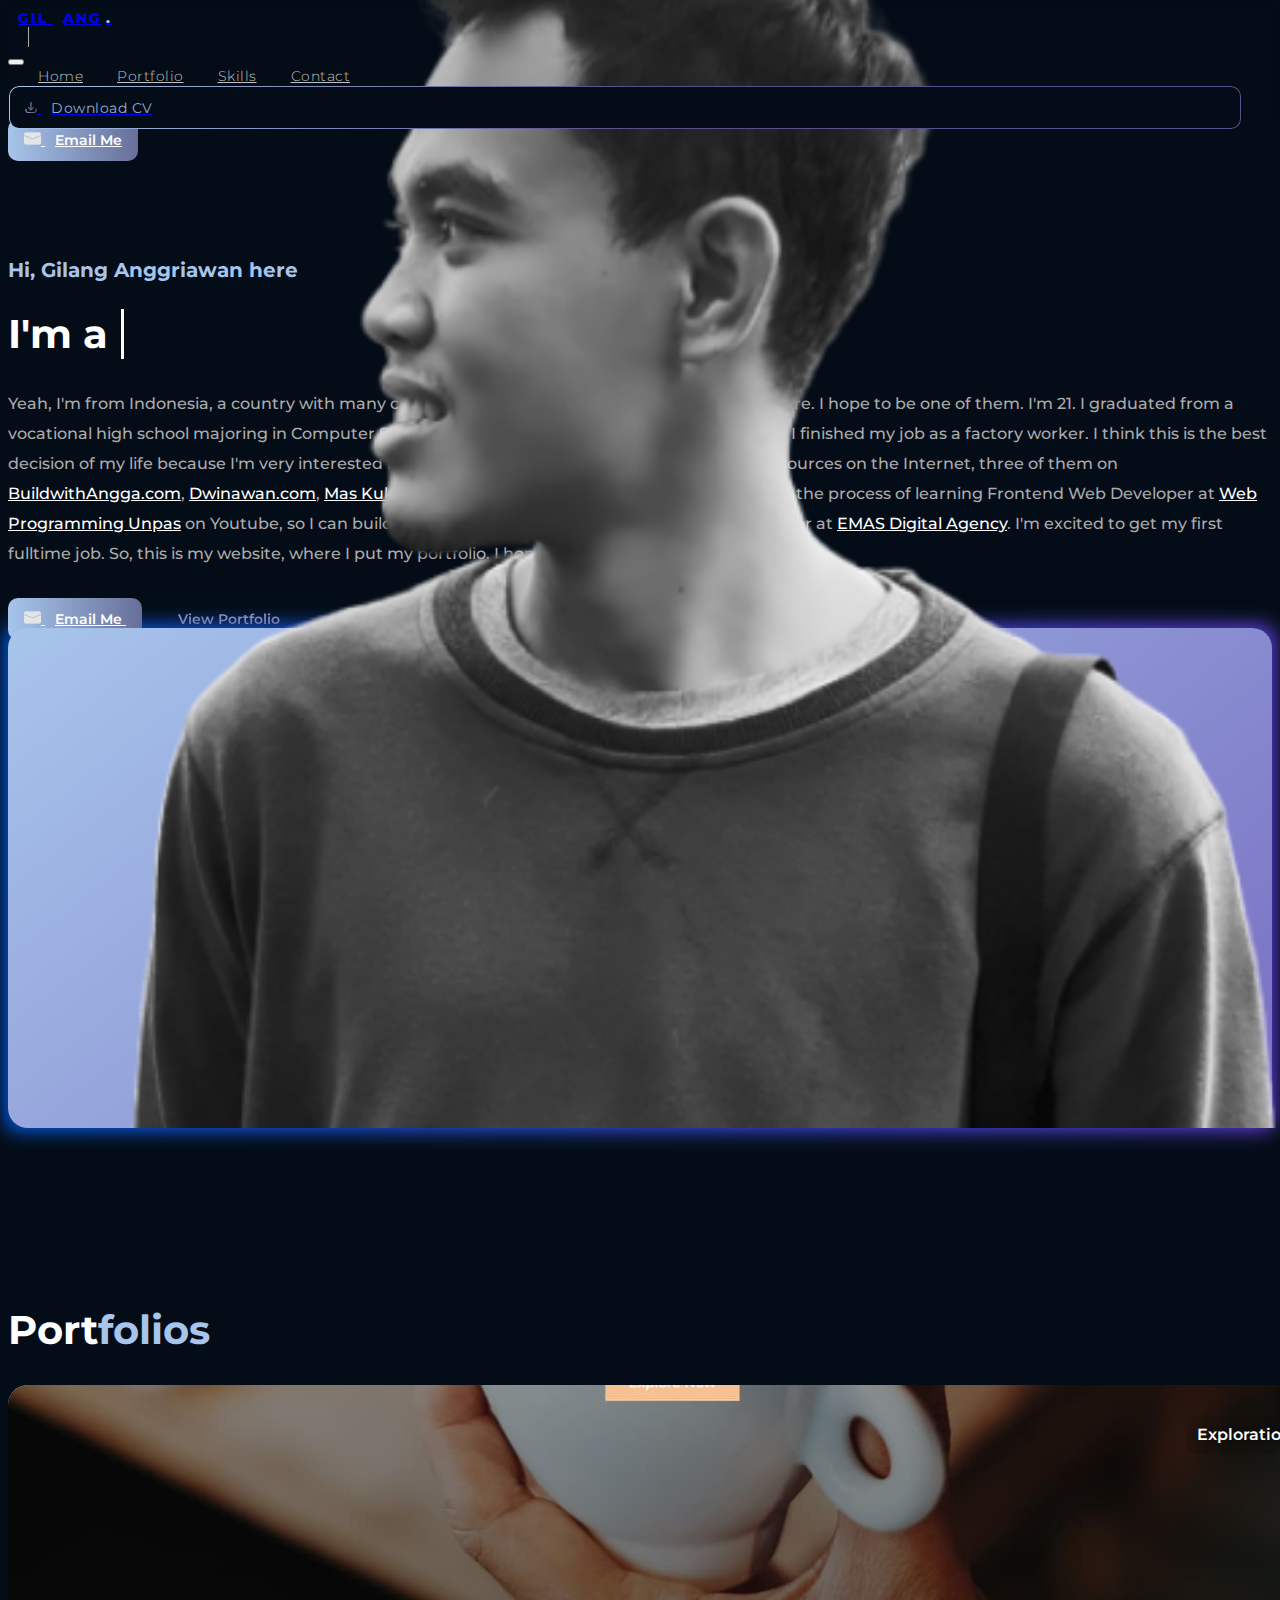
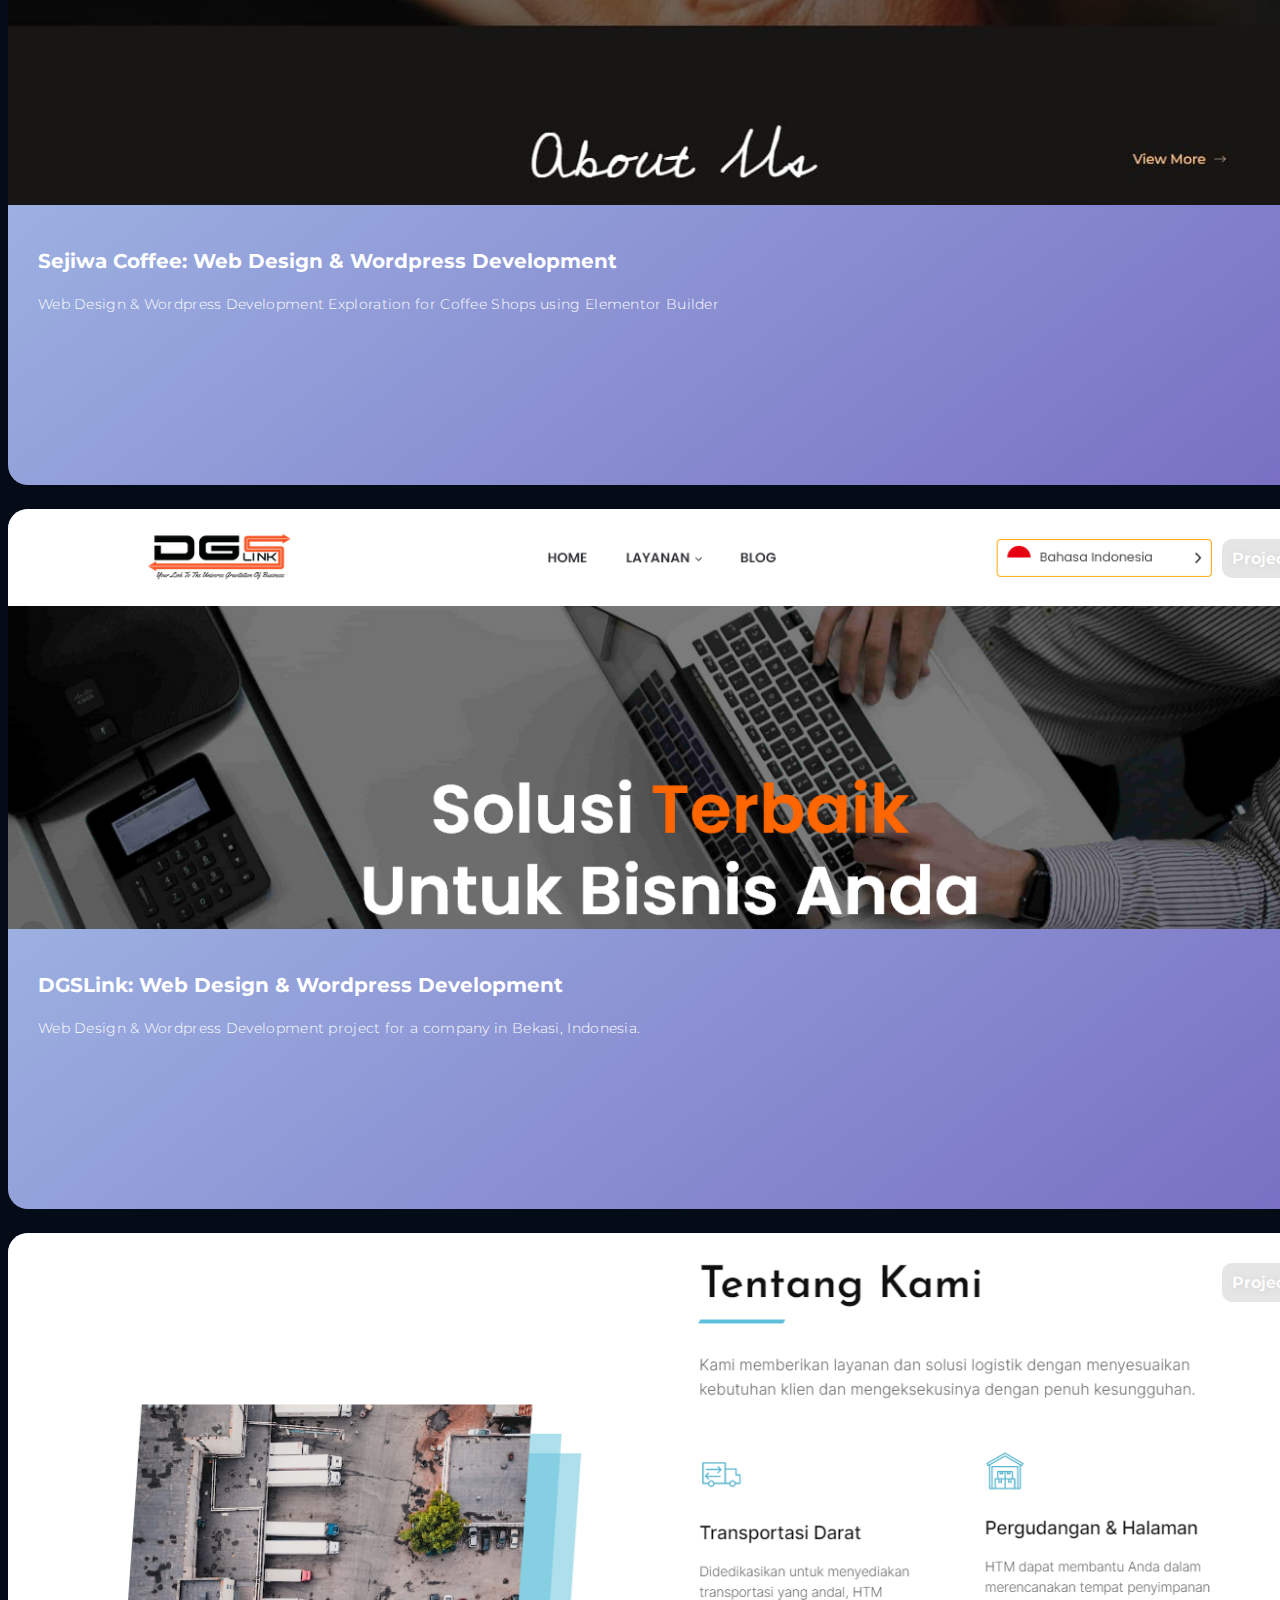
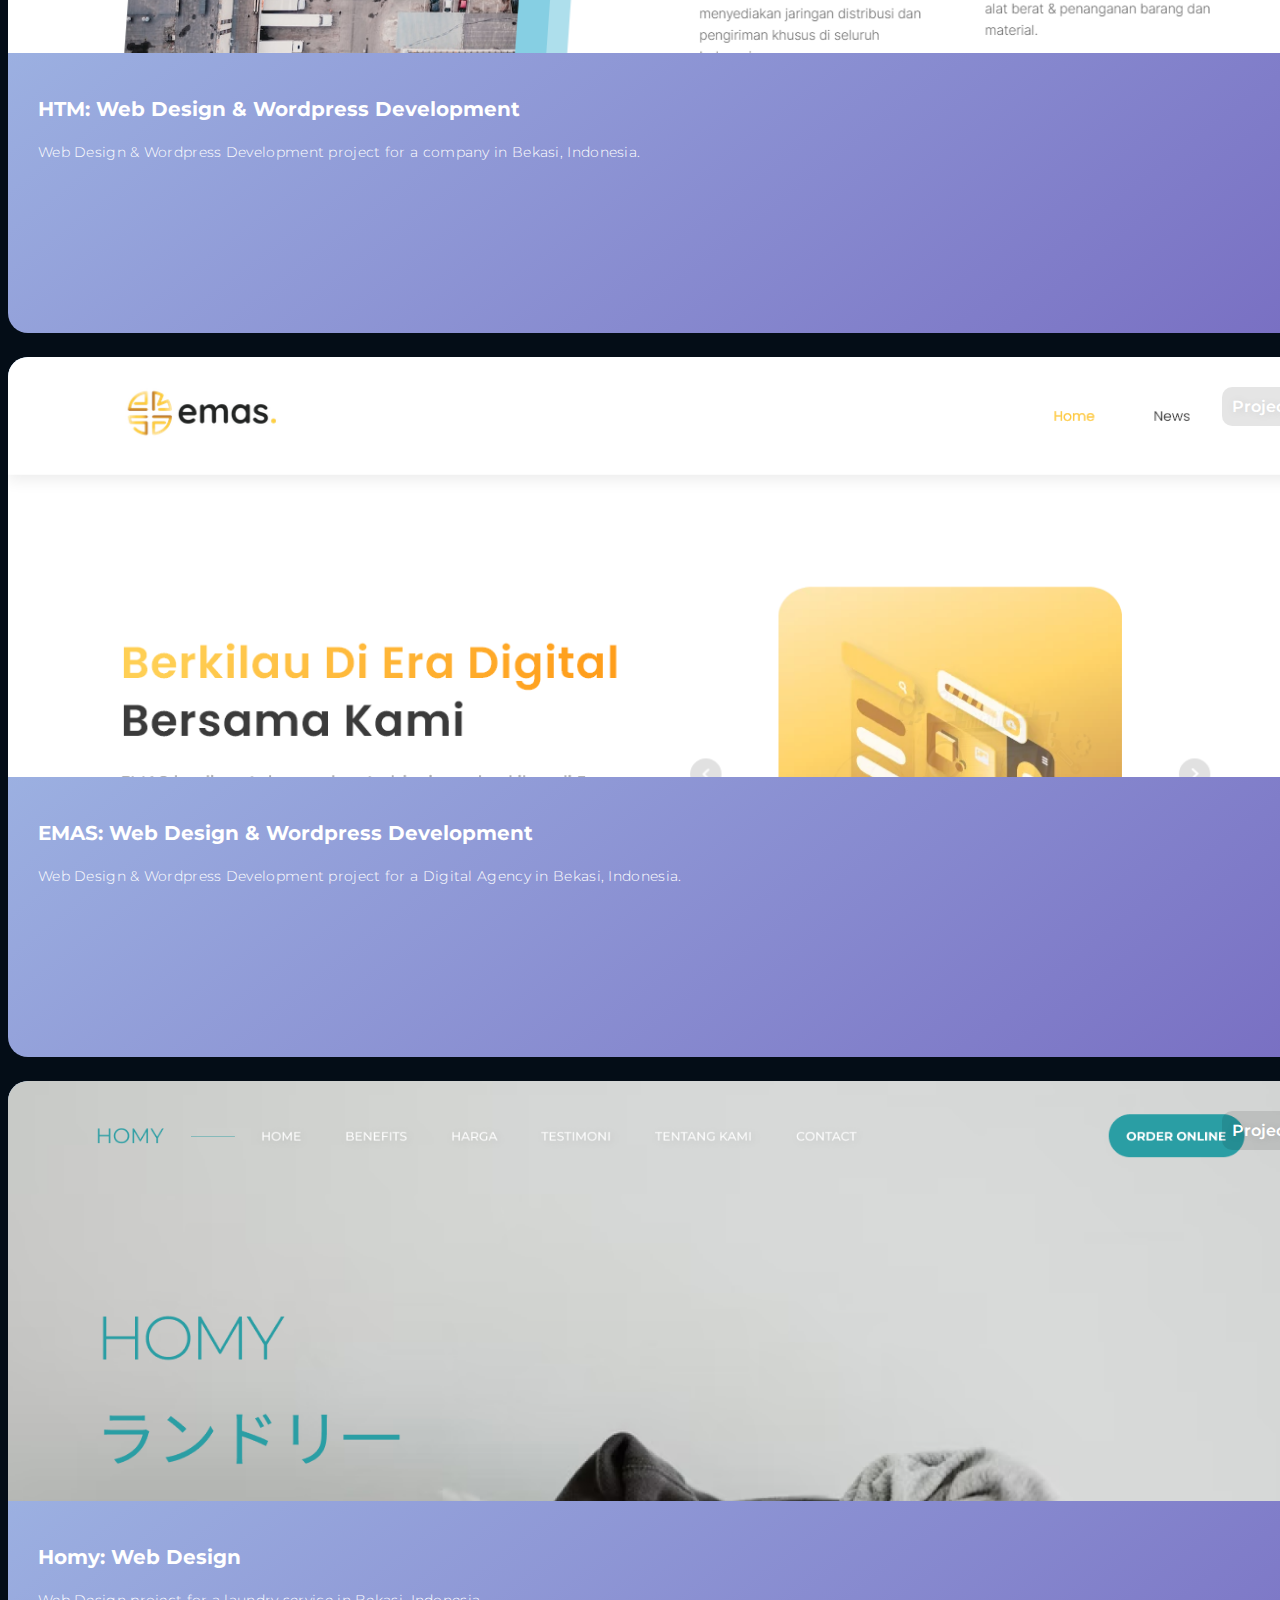
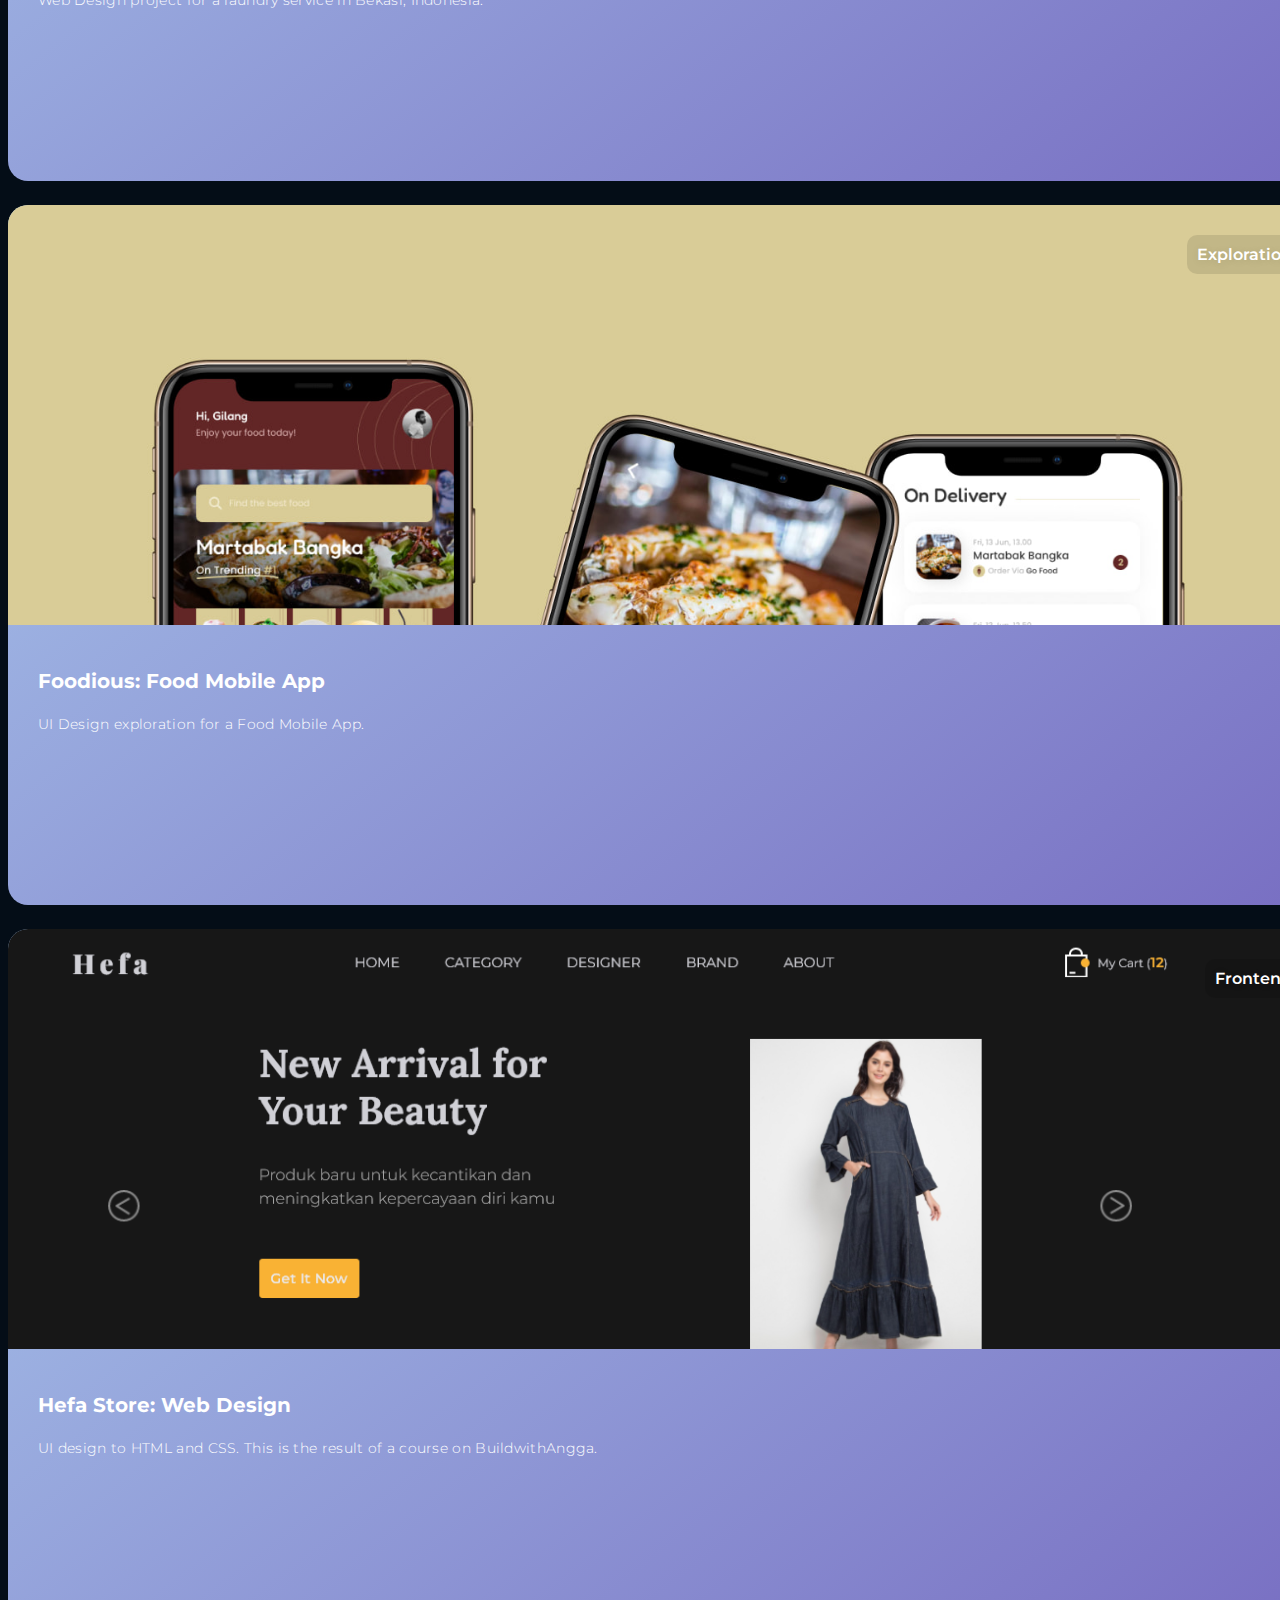
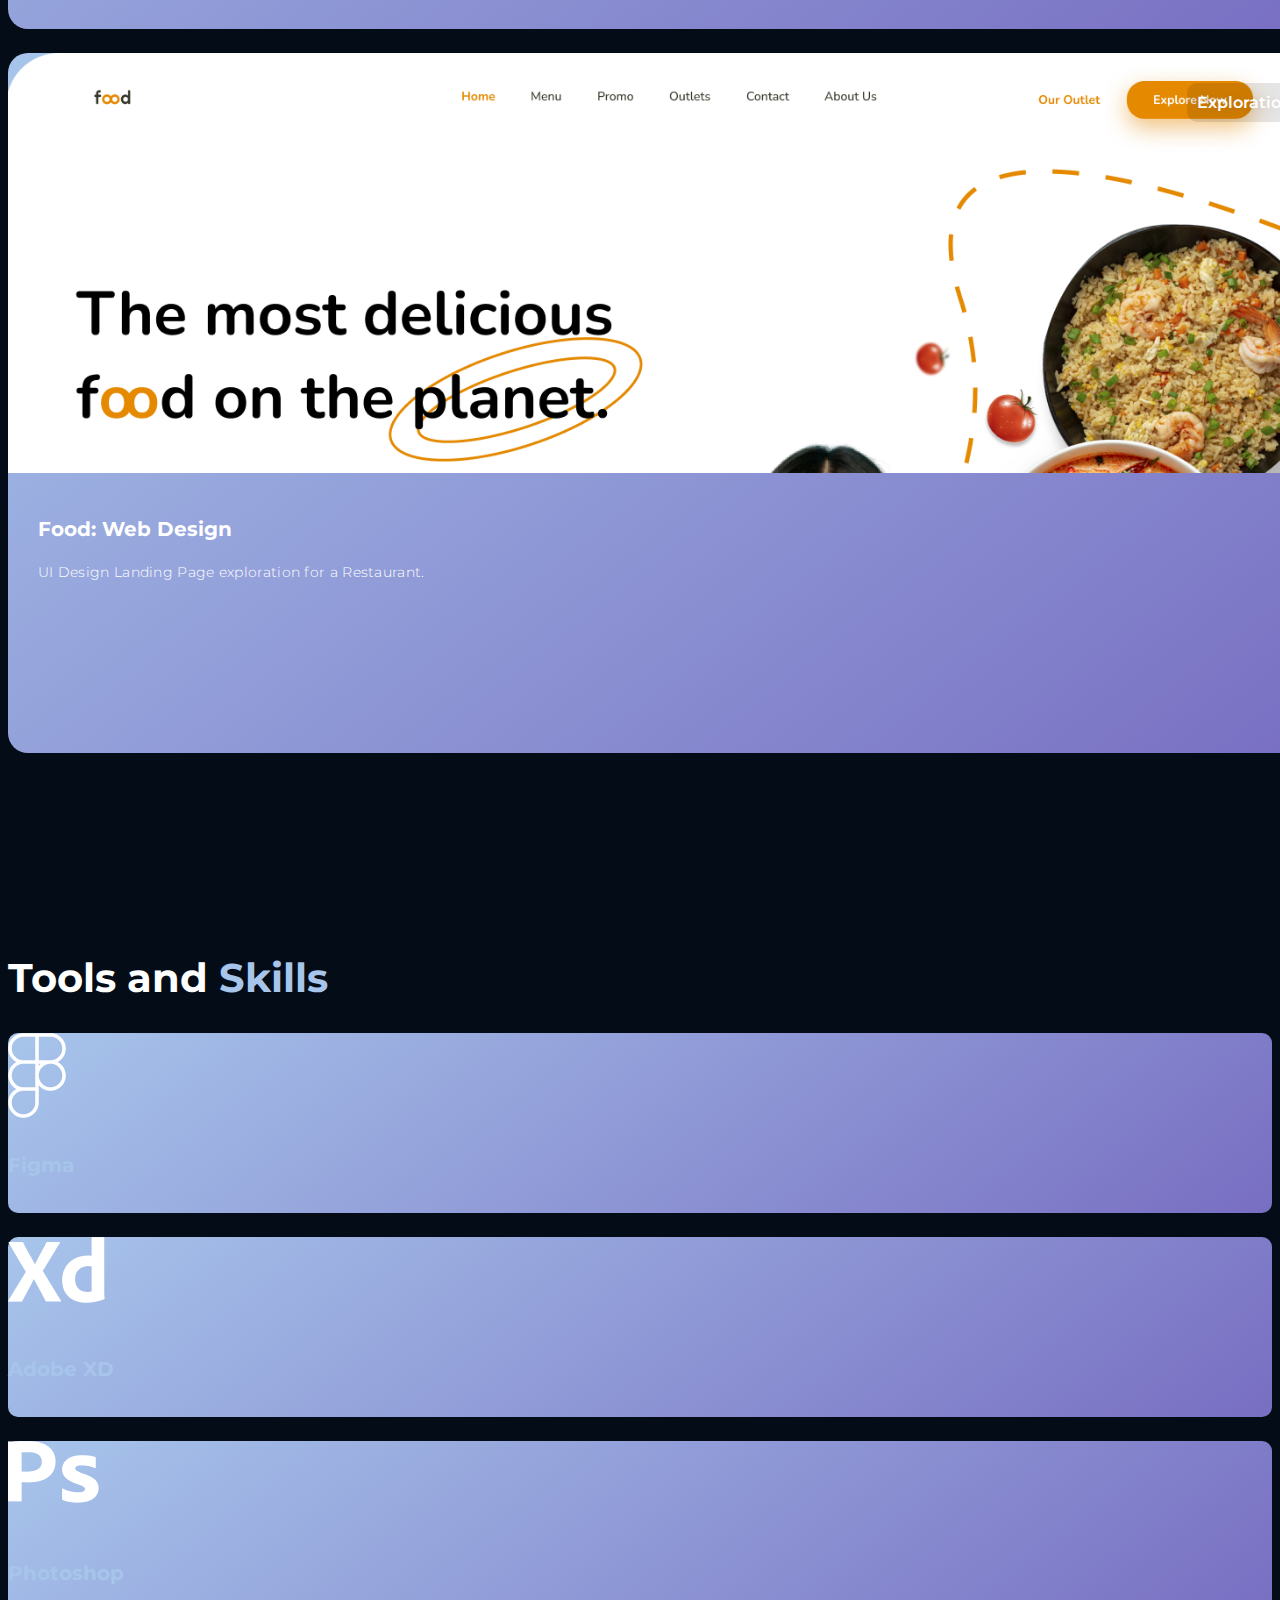
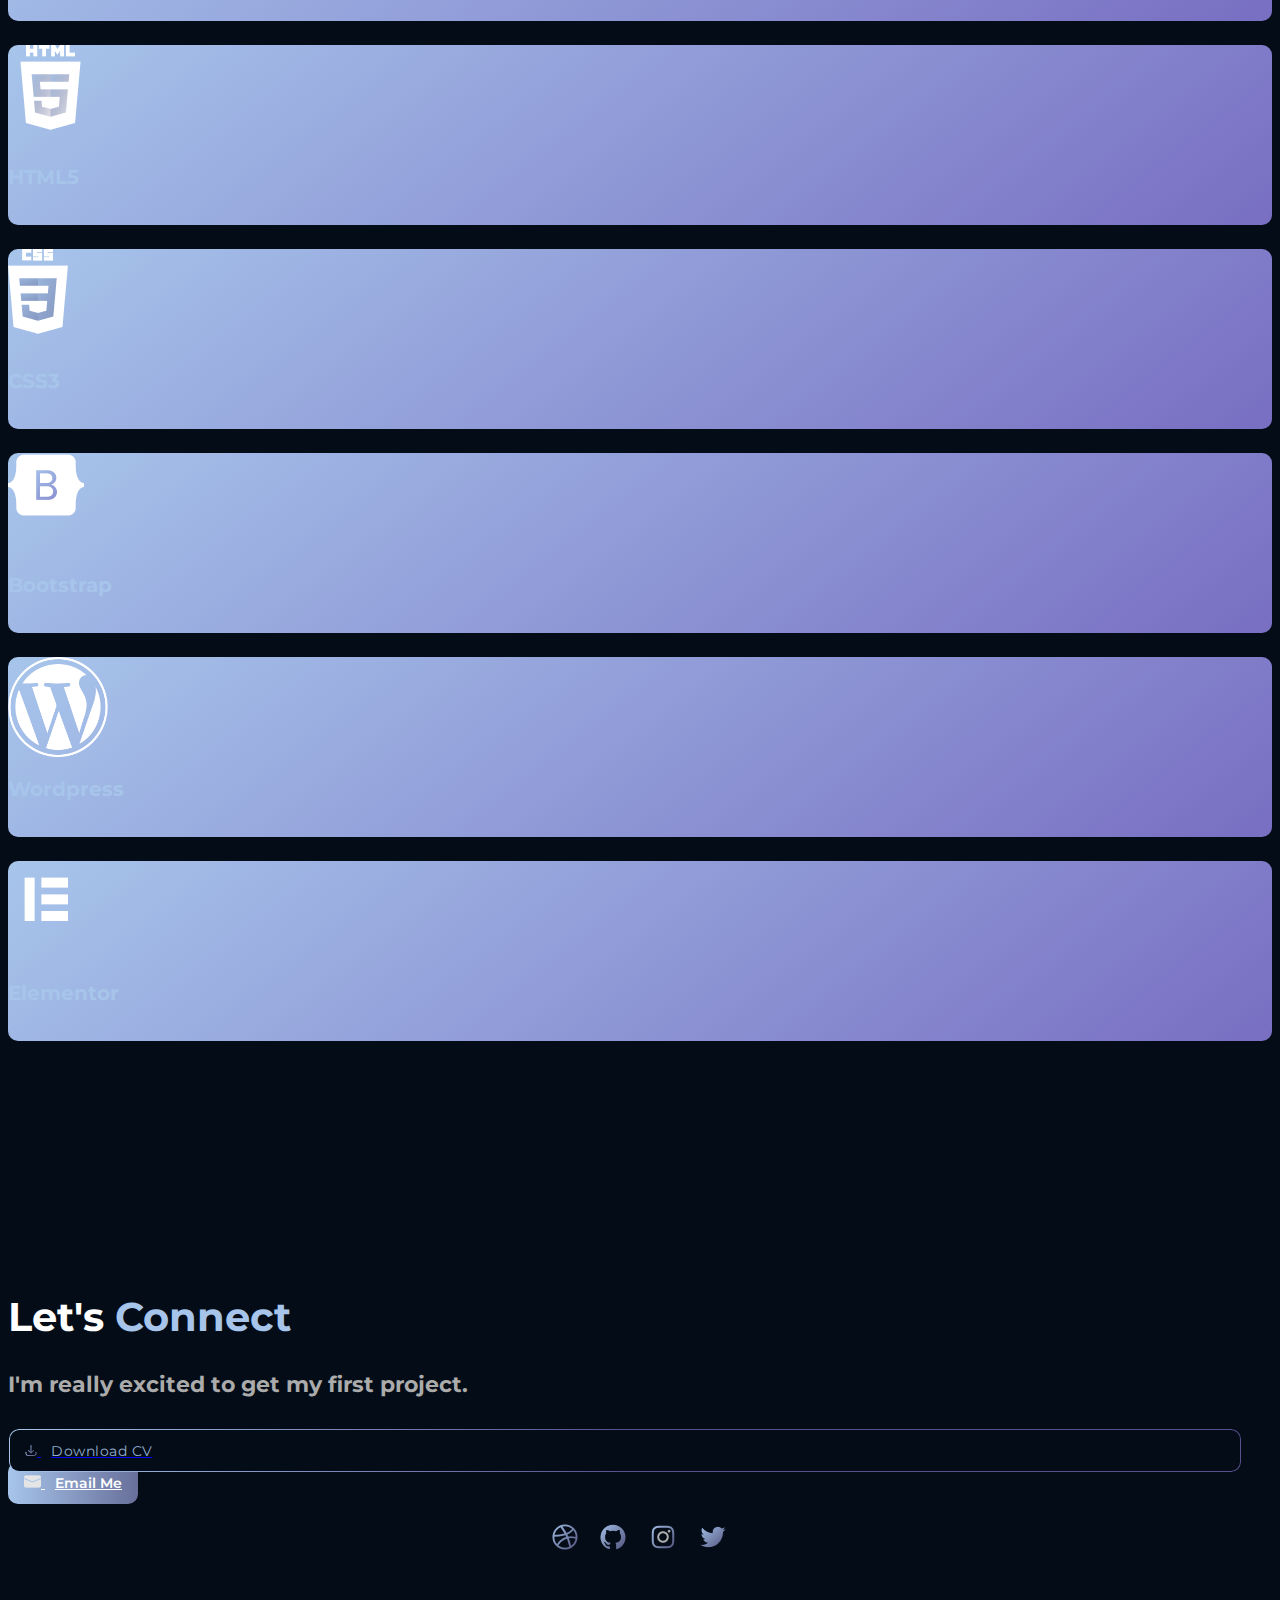
==== commit b1c5d73a: "Update index.html" ====
--- a/index.html
+++ b/index.html
@@ -54,15 +54,15 @@
         <div class="container">
           <div class="row d-flex align-items-center justify-content-center">
             <div class="col-10 col-md-7 order-1 order-md-0">
-              <h3 class="sub-title">Hi, I'm Gilang Anggriawan</h3>
+              <h3 class="sub-title">Hi, Gilang Anggriawan here</h3>
               <div class="typing-effect">
                 <h1 class="title">I'm a <span class="typed-text title"></span><span class="cursor">&nbsp;</span></h1>
               </div>
               <p class="paragraph">
-                Yeah, I'm from Indonesia, a country with many cultures, and many great designers were born here. I hope to be one of them. I'm 21. I graduated from a vocational high school majoring in Computer Science. I learned UI/UX Design in 2020 after I decided to resign from my job as a factory worker. I think this is the best decision of my life because I'm very interested in a career in IT. I learned all of that from several sources on the Internet, three of them on  <a class="links" href="https://www.buildwithangga.com/" target="_blank"> BuildwithAngga.com</a>, <a class="links" href="https://www.dwinawan.com/" target="_blank">Dwinawan.com</a>,
+                Yeah, I'm from Indonesia, a country with many cultures, and many great designers were born here. I hope to be one of them. I'm 21. I graduated from a vocational high school majoring in Computer Science. I learned Web Development in 2020 after I finished my job as a factory worker. I think this is the best decision of my life because I'm very interested in a career in IT. I learned all of that from several sources on the Internet, three of them on  <a class="links" href="https://www.buildwithangga.com/" target="_blank"> BuildwithAngga.com</a>, <a class="links" href="https://www.dwinawan.com/" target="_blank">Dwinawan.com</a>,
                 <a class="links" href="https://www.youtube.com/channel/UCPsiGShlFrvb8PPya0fEFtQ" target="_blank">Mas Kukuh Aldy</a> on Youtube, and many more. I am also in the process of learning Frontend Web Developer at
                 <a class="links" href="https://www.youtube.com/c/WebProgrammingUNPAS" target="_blank">Web Programming Unpas</a> on Youtube, so I can build this site. My last experience was as a Web Designer at
-                <a class="links" href="https://emas.biz.id" target="_blank">EMAS Digital Agency</a>. I'm excited to get my first fulltime job. So, this is my website, where I put my portfolio. I hope you enjoy it.
+                <a class="links" href="https://emas.biz.id" target="_blank">EMAS Digital Agency</a>. I'm excited to get my first fulltime job. So, this is my website, where I put my portfolio. I hope you guys enjoy it.
               </p>
               <div class="cta d-flex align-items-center">
                 <a href="mailto:gilanganggriawan19@gmail.com" class="btn btn-primary d-flex align-items-center">
@@ -412,6 +412,51 @@
     <script src="https://cdn.jsdelivr.net/npm/bootstrap@5.2.0-beta1/dist/js/bootstrap.bundle.min.js" integrity="sha384-pprn3073KE6tl6bjs2QrFaJGz5/SUsLqktiwsUTF55Jfv3qYSDhgCecCxMW52nD2" crossorigin="anonymous"></script>
 
     <!-- My Script -->
-    <script src="script.js"></script>
+    <script>
+
+
+const typedTextSpan = document.querySelector(".typed-text");
+const cursorSpan = document.querySelector(".cursor");
+
+const textArray = ["Wordpress Developer", "Web Designer"];
+const typingDelay = 200;
+const erasingDelay = 100;
+const newTextDelay = 2000; // Delay between current and next text
+let textArrayIndex = 0;
+let charIndex = 0;
+
+function type() {
+  if (charIndex < textArray[textArrayIndex].length) {
+    if(!cursorSpan.classList.contains("typing")) cursorSpan.classList.add("typing");
+    typedTextSpan.textContent += textArray[textArrayIndex].charAt(charIndex);
+    charIndex++;
+    setTimeout(type, typingDelay);
+  } 
+  else {
+    cursorSpan.classList.remove("typing");
+  	setTimeout(erase, newTextDelay);
+  }
+}
+
+function erase() {
+	if (charIndex > 0) {
+    if(!cursorSpan.classList.contains("typing")) cursorSpan.classList.add("typing");
+    typedTextSpan.textContent = textArray[textArrayIndex].substring(0, charIndex-1);
+    charIndex--;
+    setTimeout(erase, erasingDelay);
+  } 
+  else {
+    cursorSpan.classList.remove("typing");
+    textArrayIndex++;
+    if(textArrayIndex>=textArray.length) textArrayIndex=0;
+    setTimeout(type, typingDelay + 1100);
+  }
+}
+
+document.addEventListener("DOMContentLoaded", function() { // On DOM Load initiate the effect
+  if(textArray.length) setTimeout(type, newTextDelay + 250);
+});
+
+    </script>
   </body>
 </html>
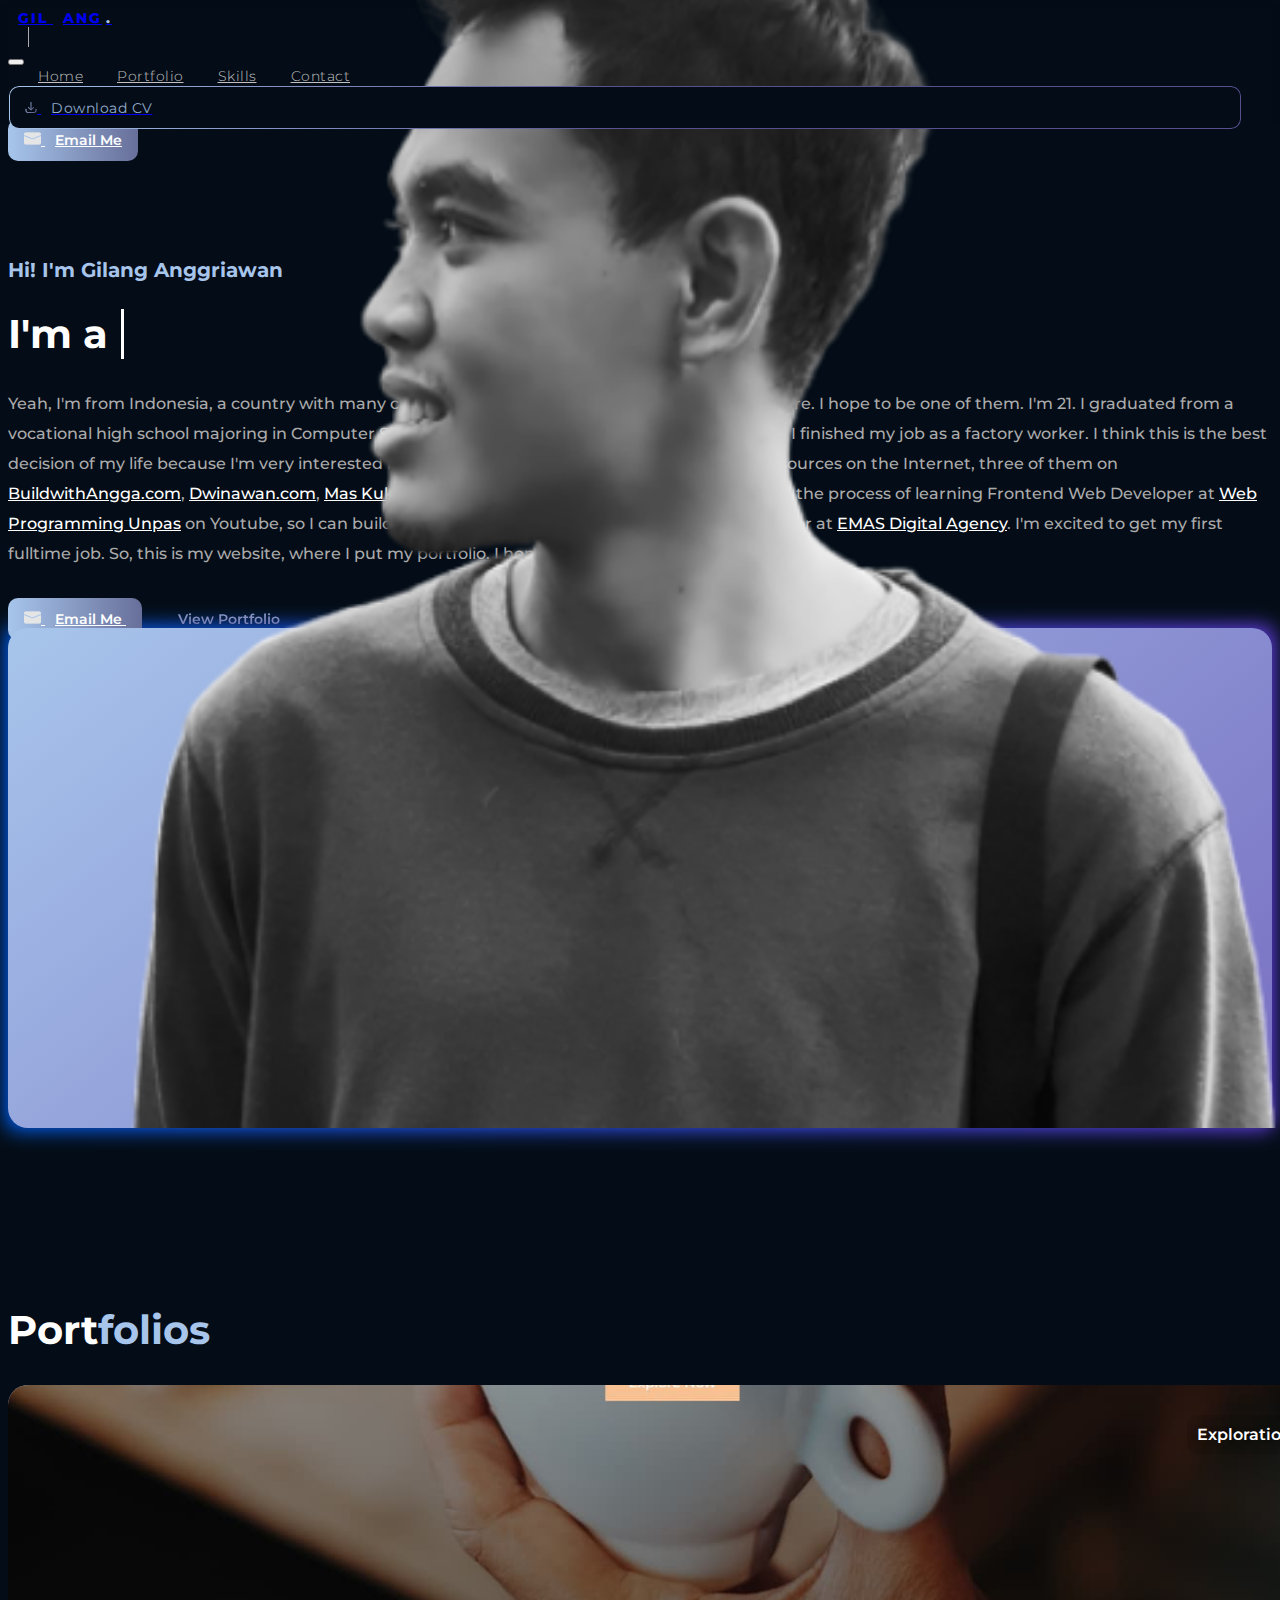
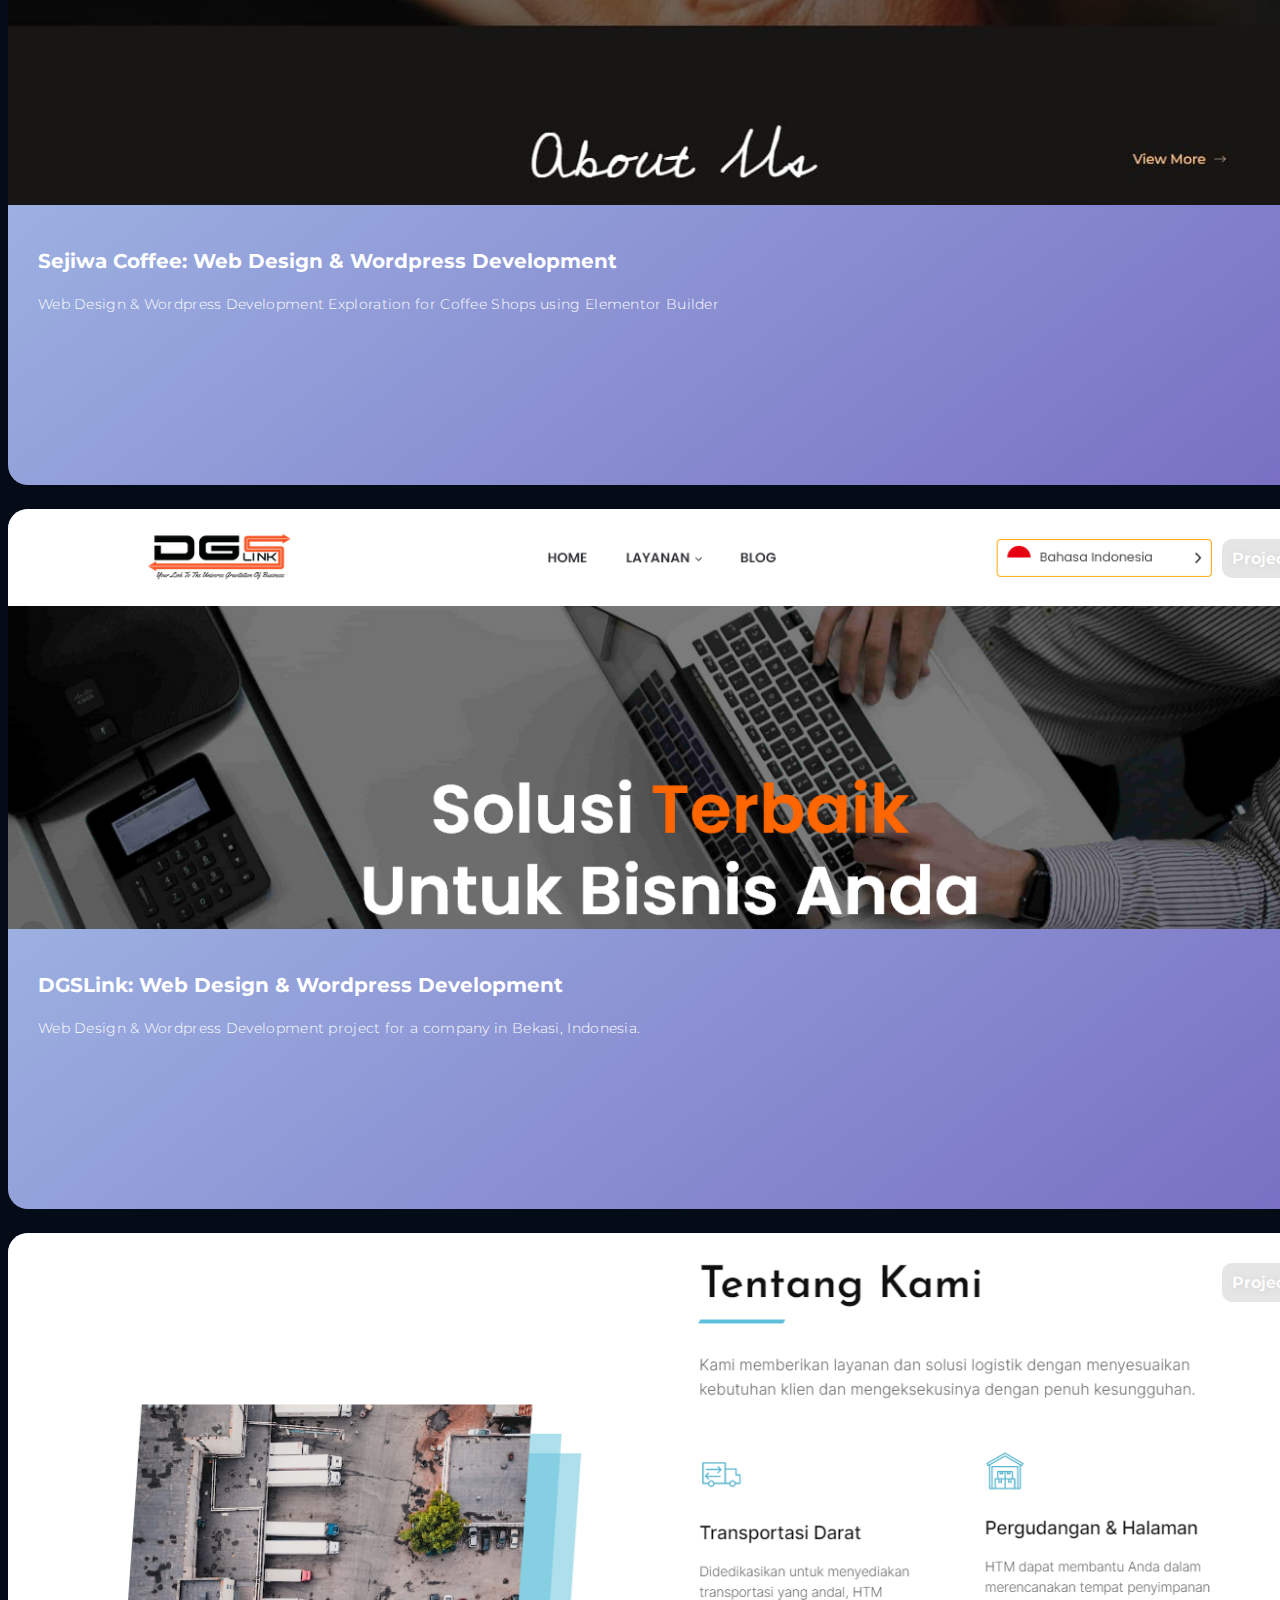
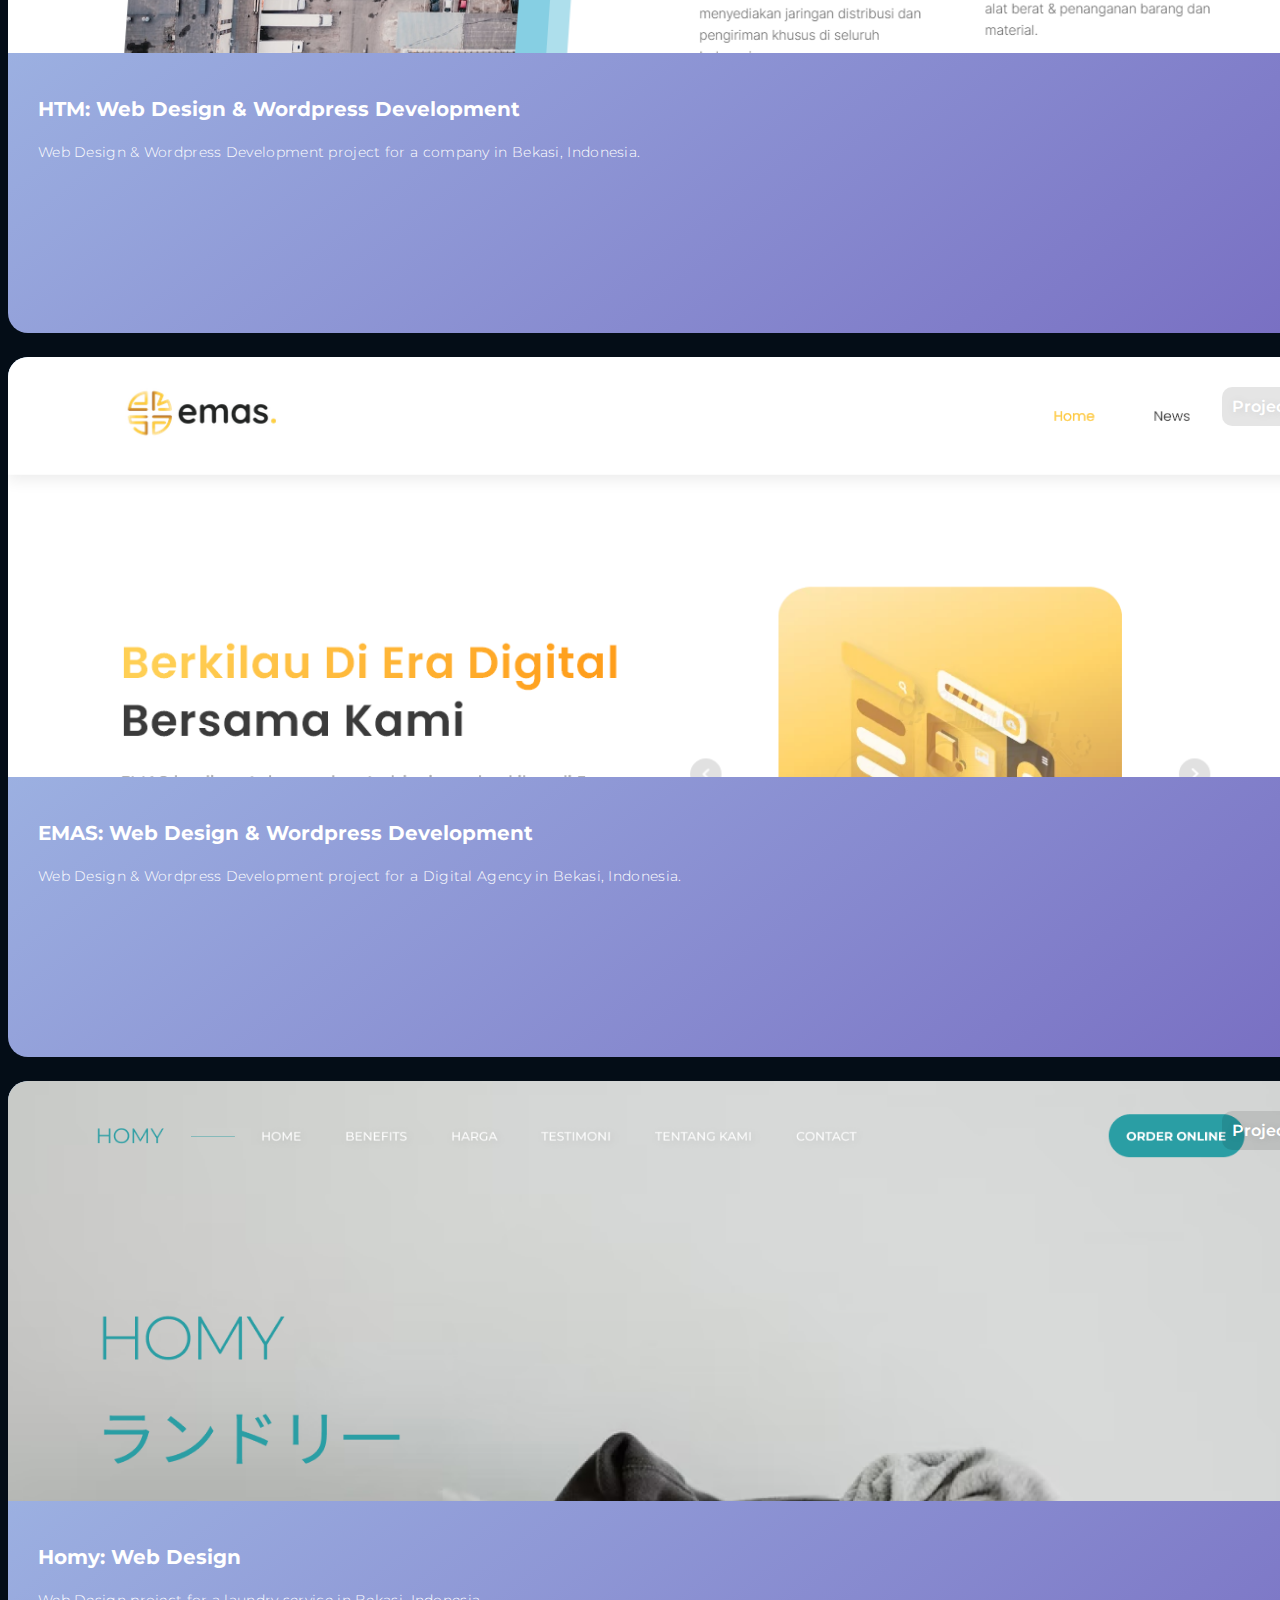
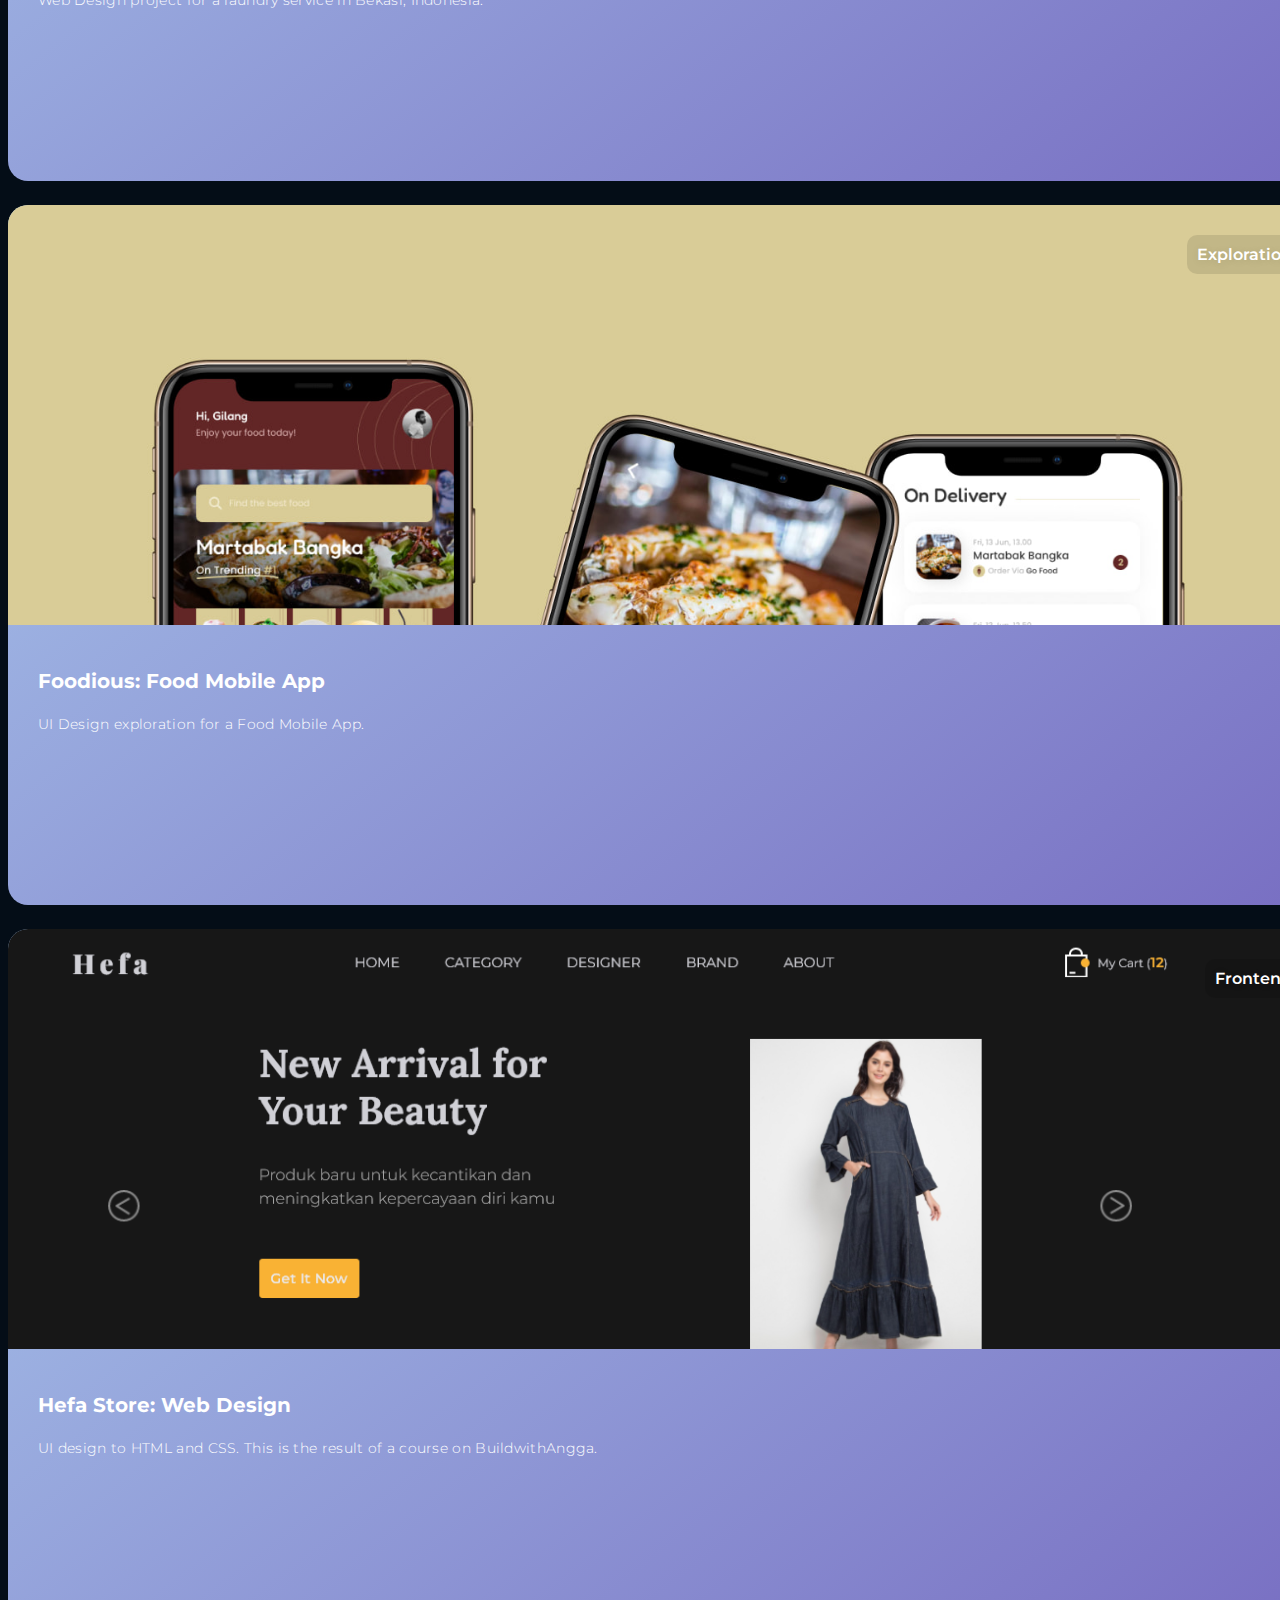
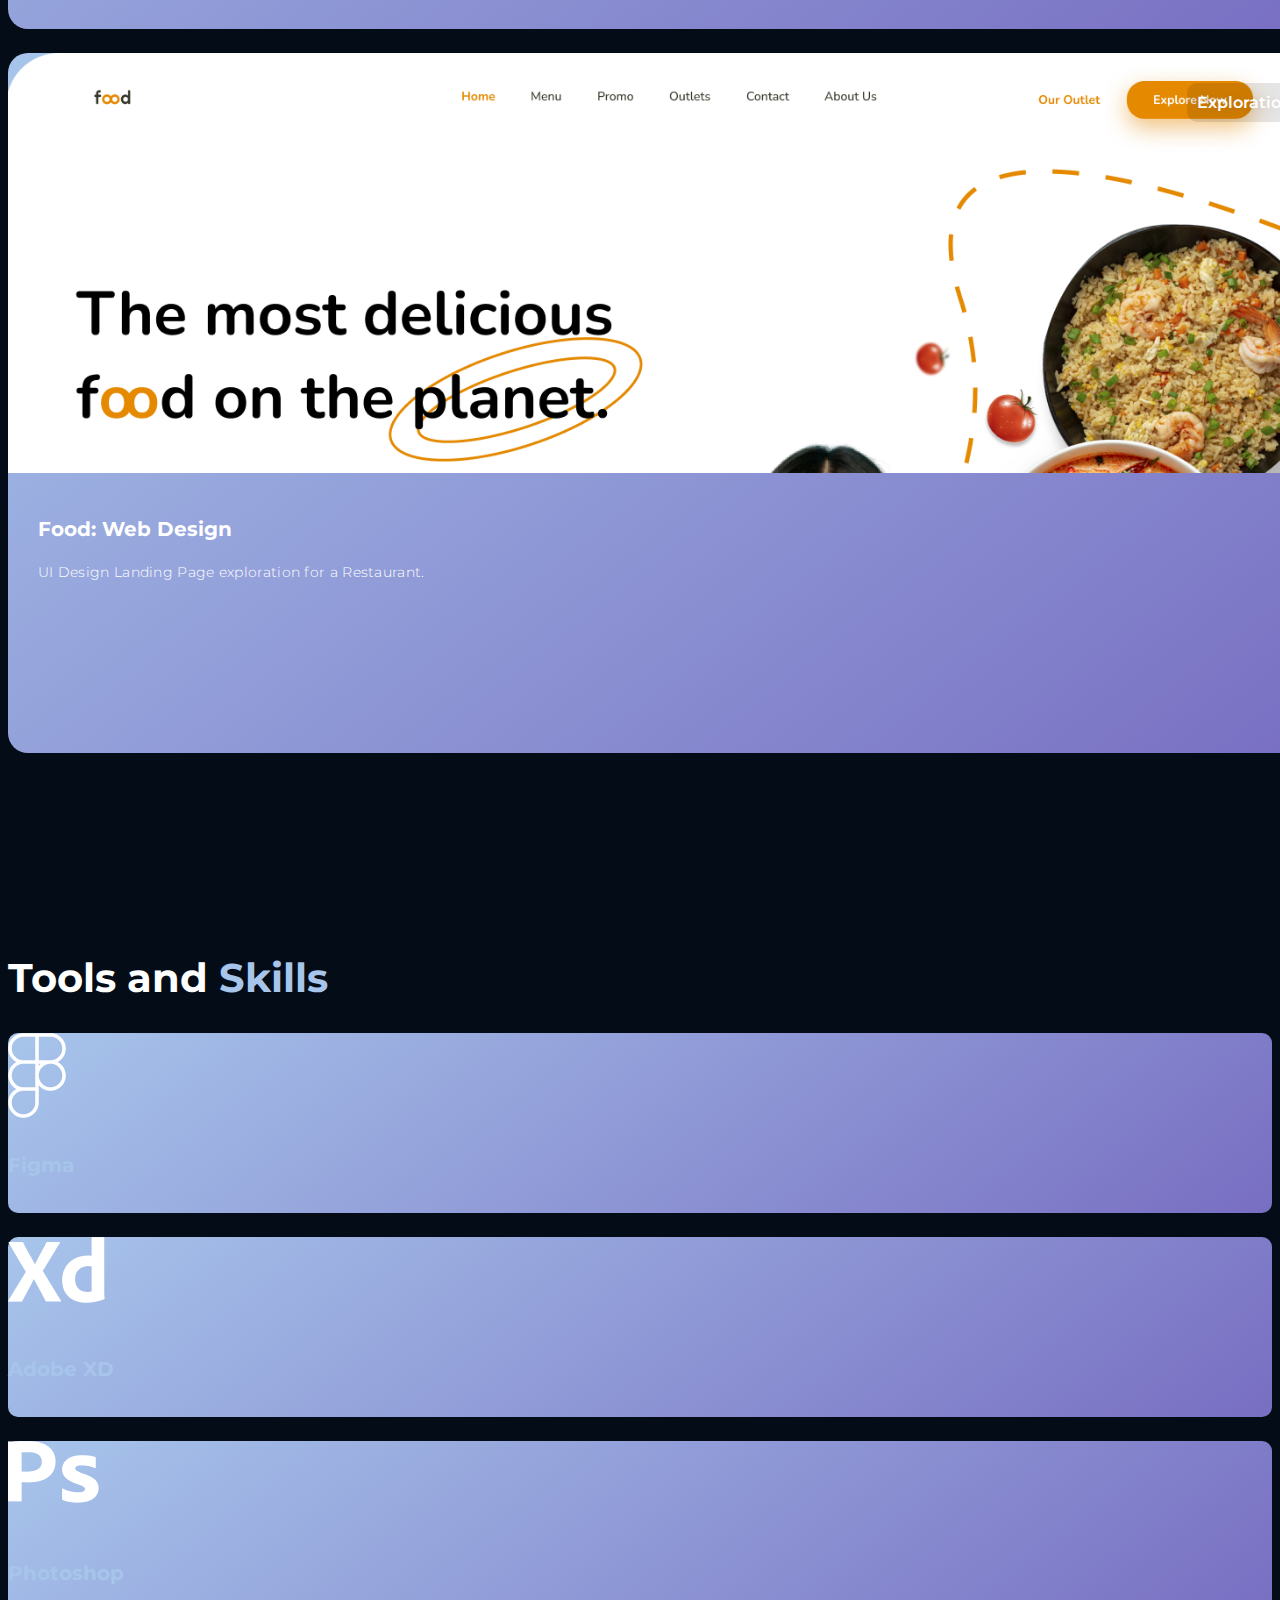
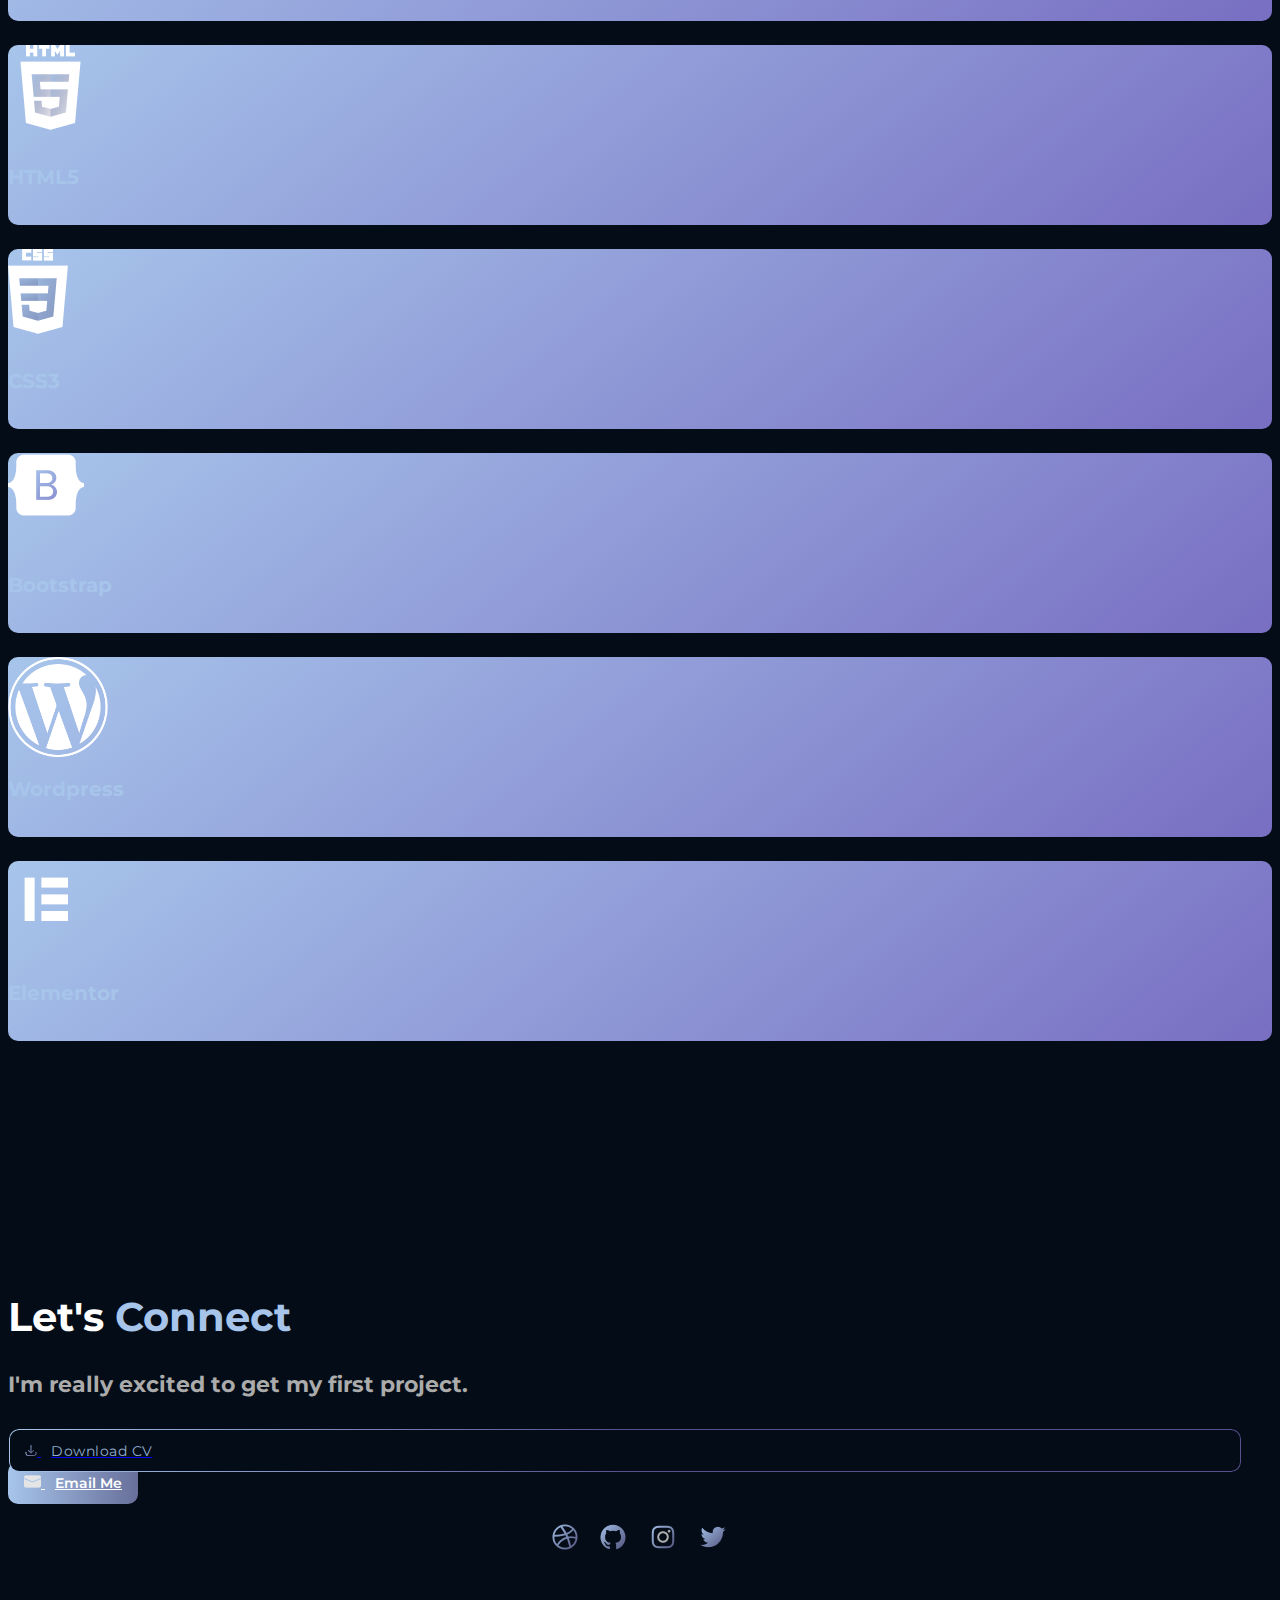
==== commit 31aeb440: "Update index.html" ====
--- a/index.html
+++ b/index.html
@@ -54,7 +54,7 @@
         <div class="container">
           <div class="row d-flex align-items-center justify-content-center">
             <div class="col-10 col-md-7 order-1 order-md-0">
-              <h3 class="sub-title">Hi, Gilang Anggriawan here</h3>
+              <h3 class="sub-title">Hi! I'm Gilang Anggriawan</h3>
               <div class="typing-effect">
                 <h1 class="title">I'm a <span class="typed-text title"></span><span class="cursor">&nbsp;</span></h1>
               </div>
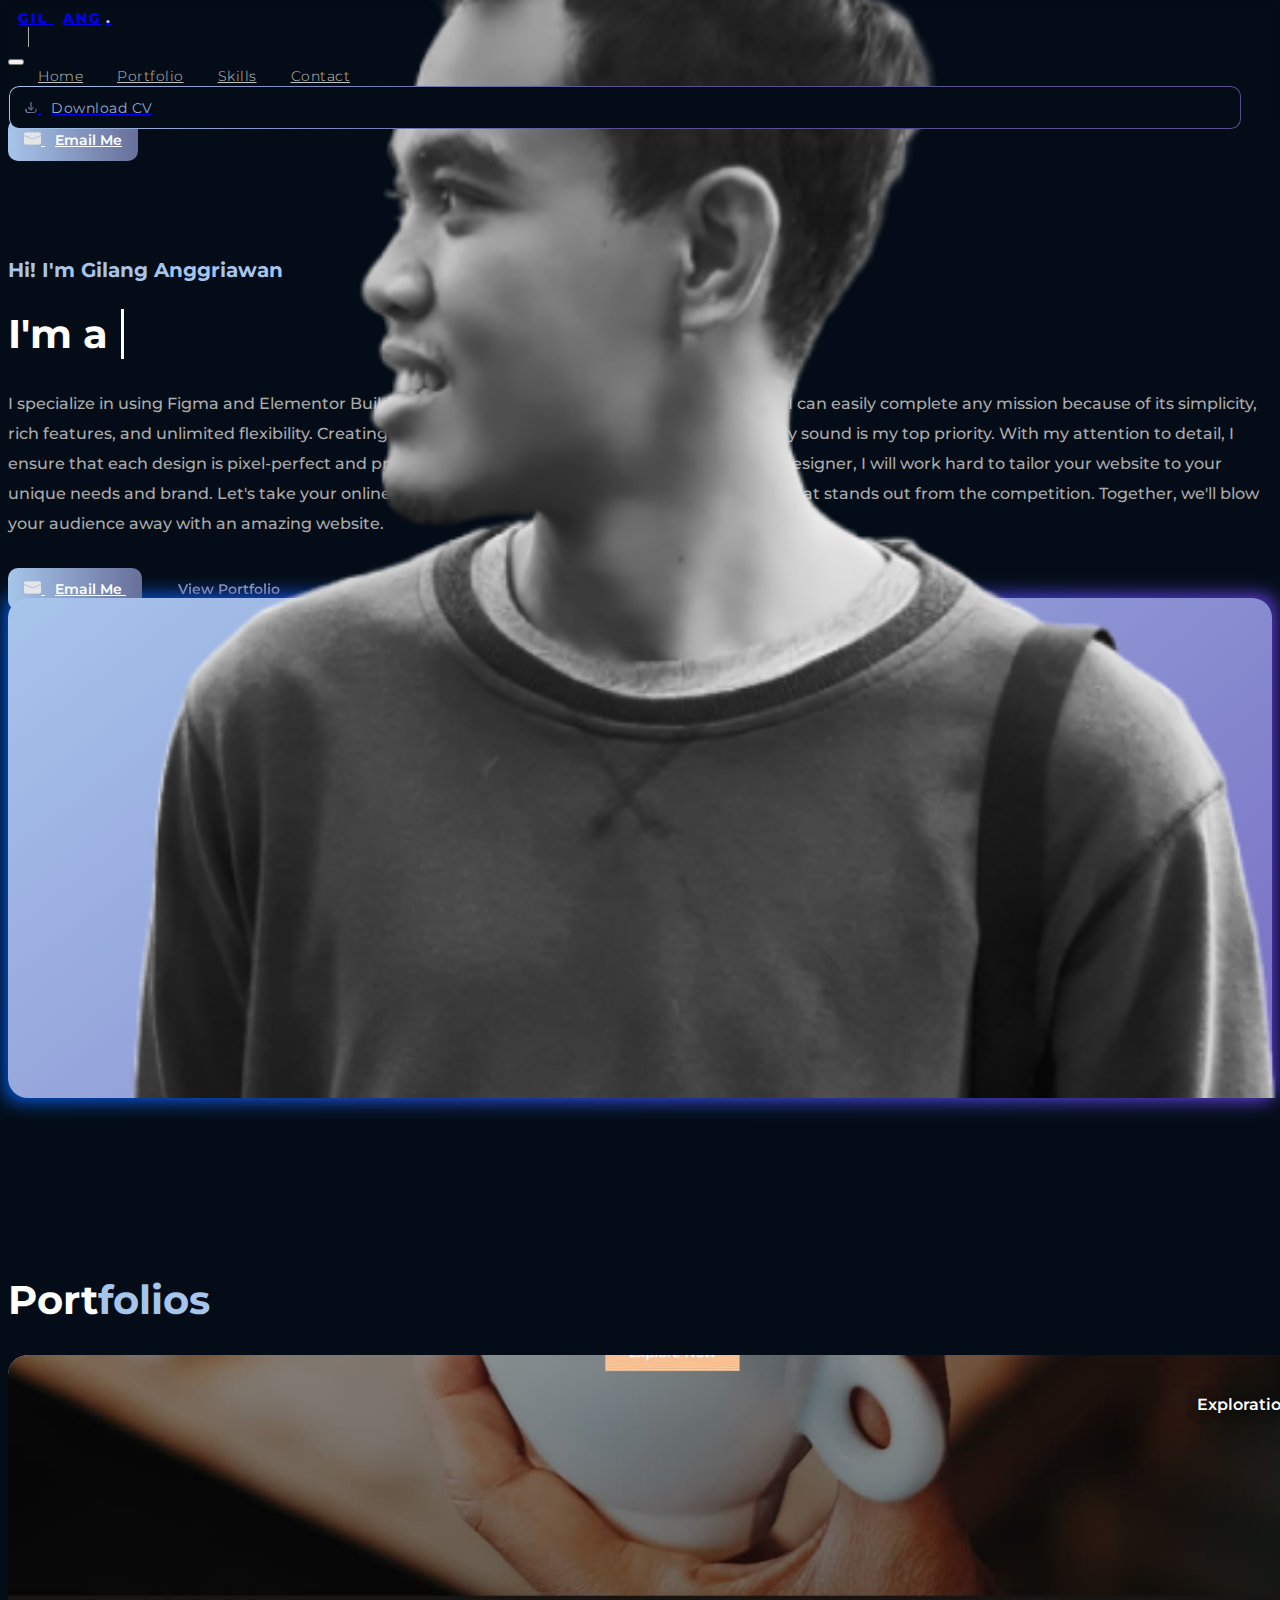
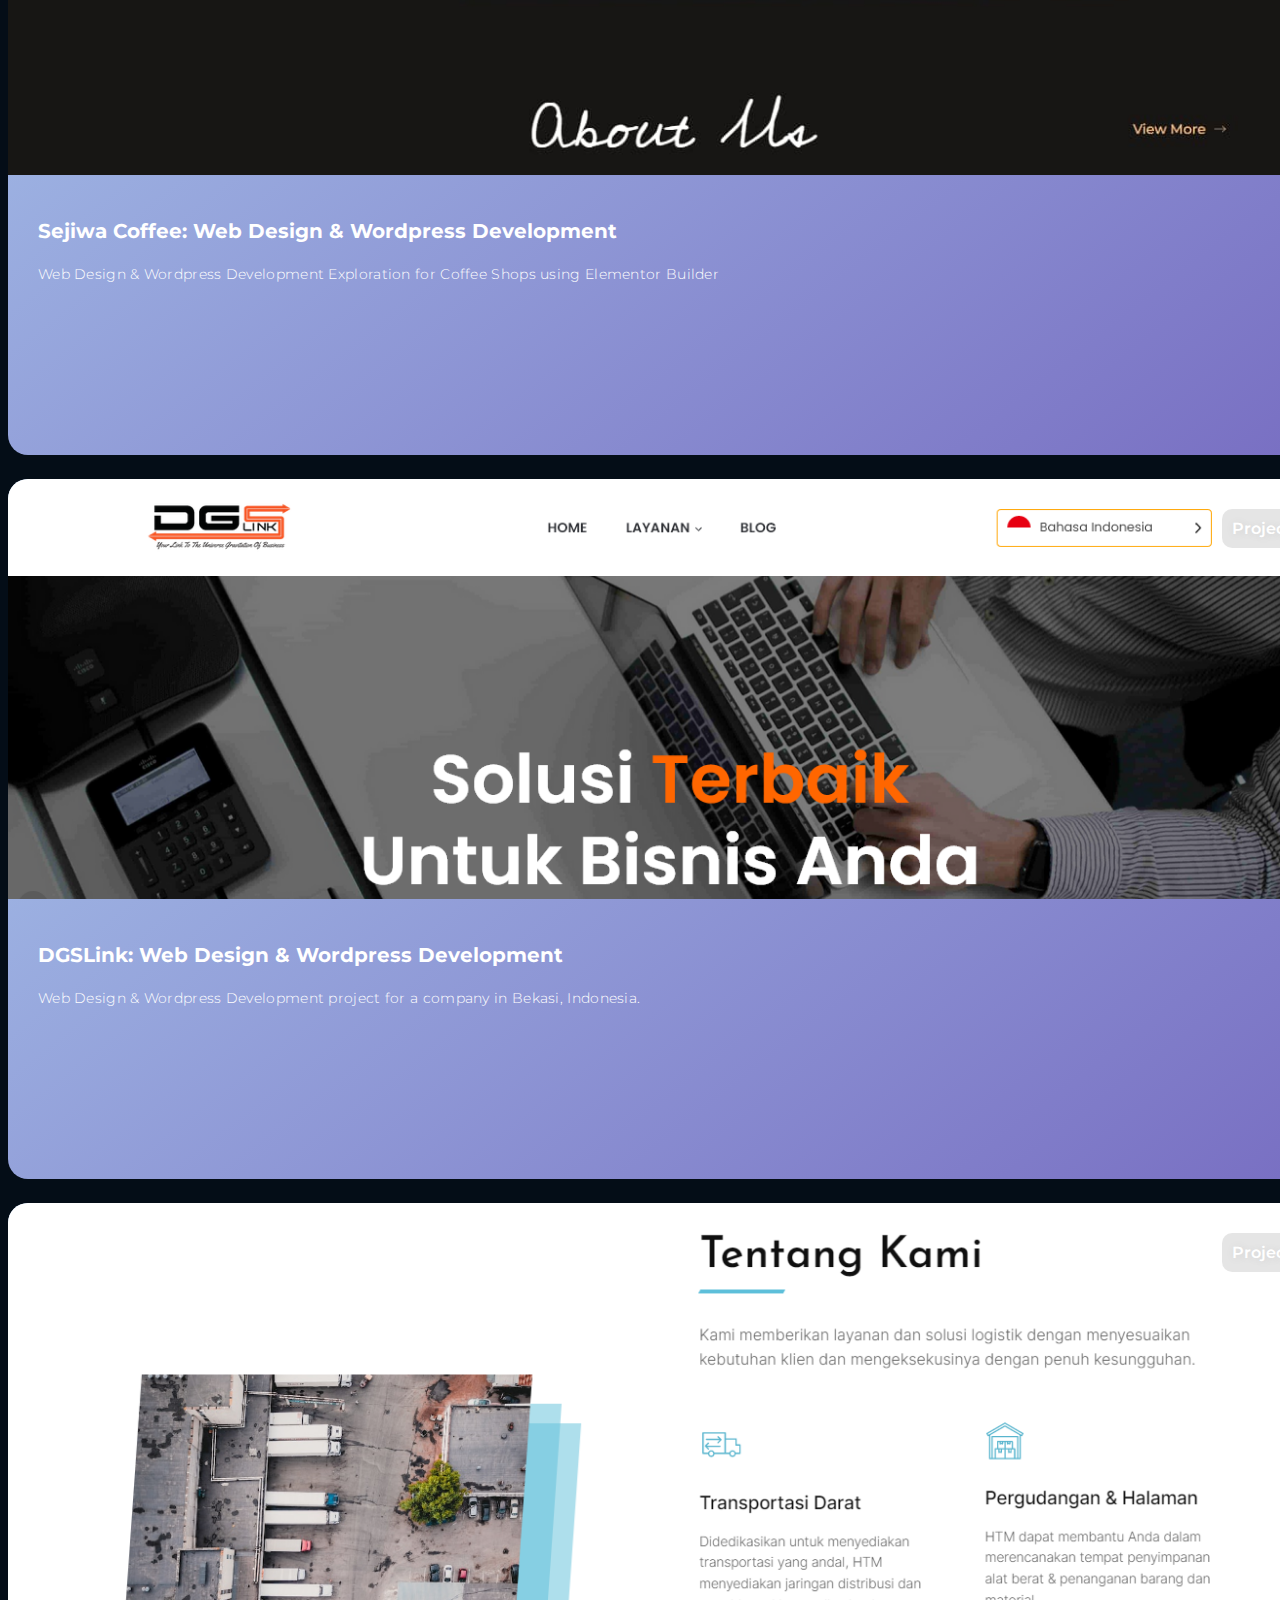
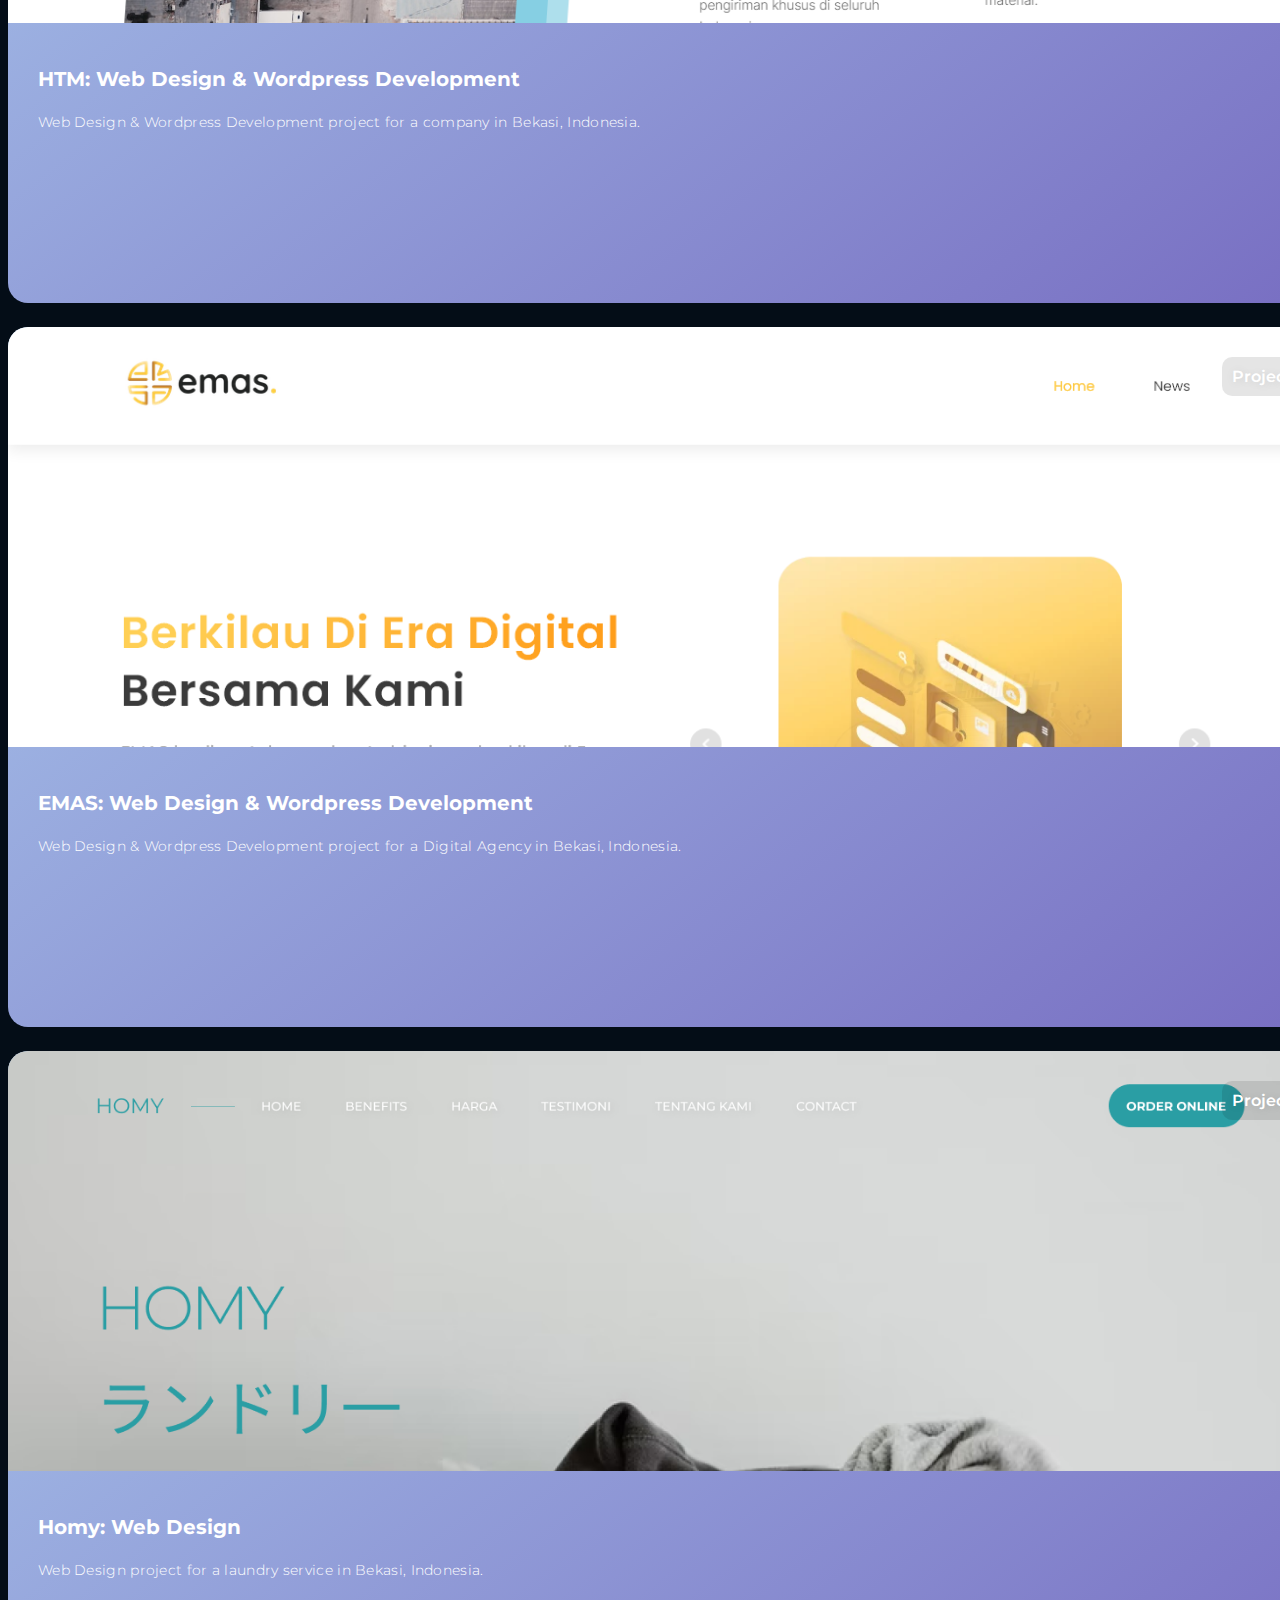
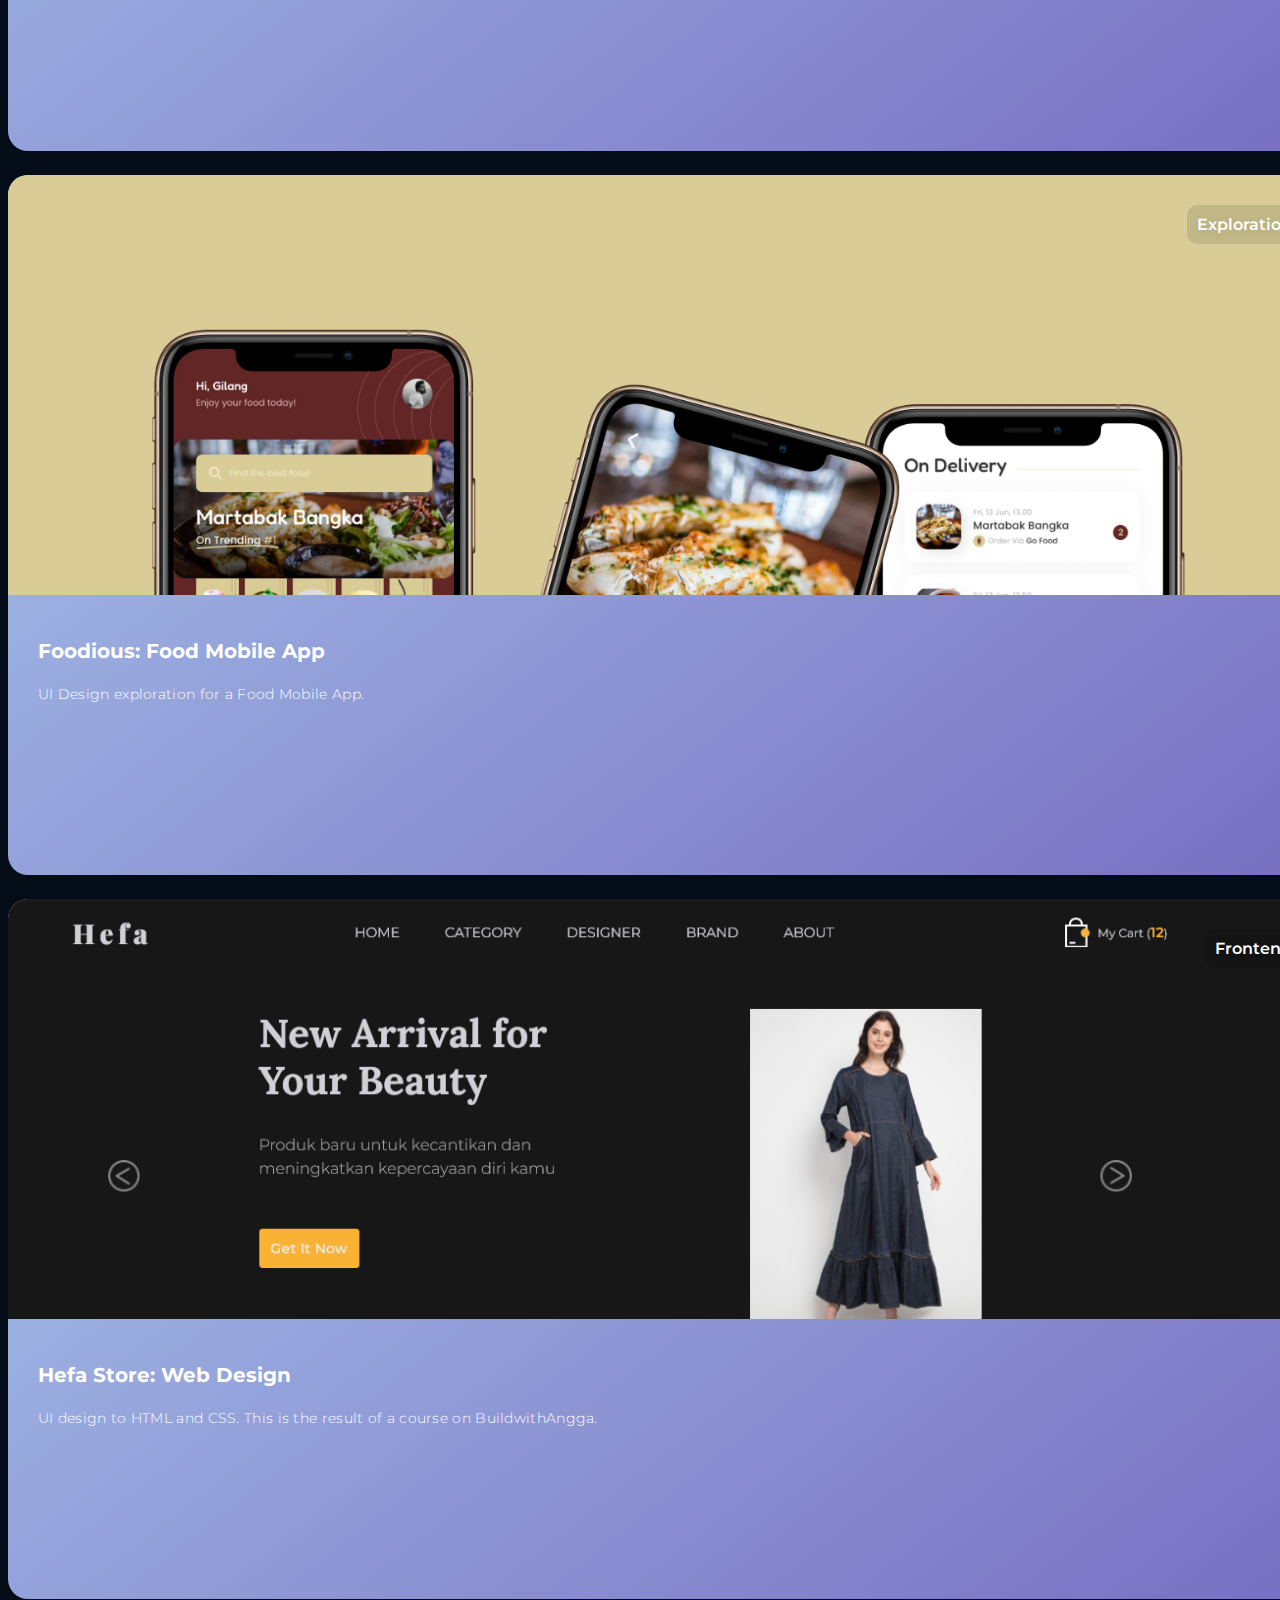
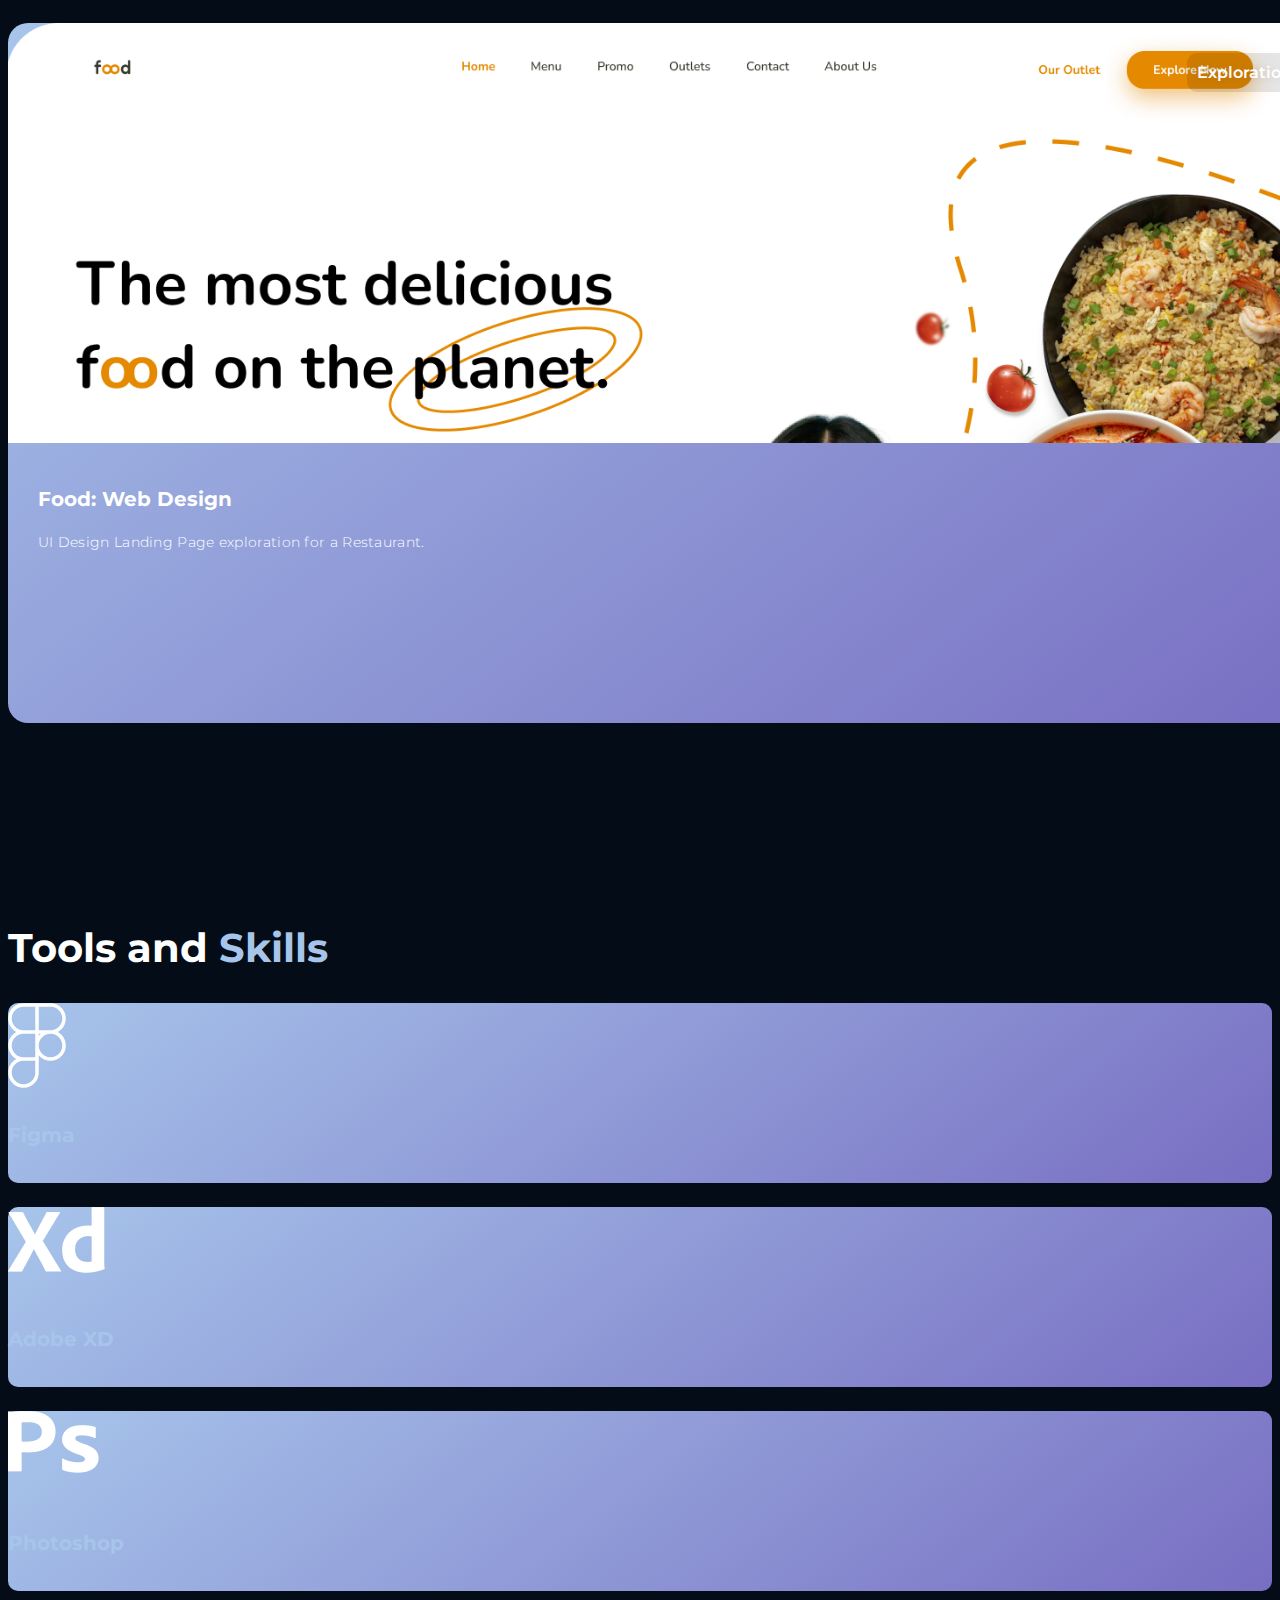
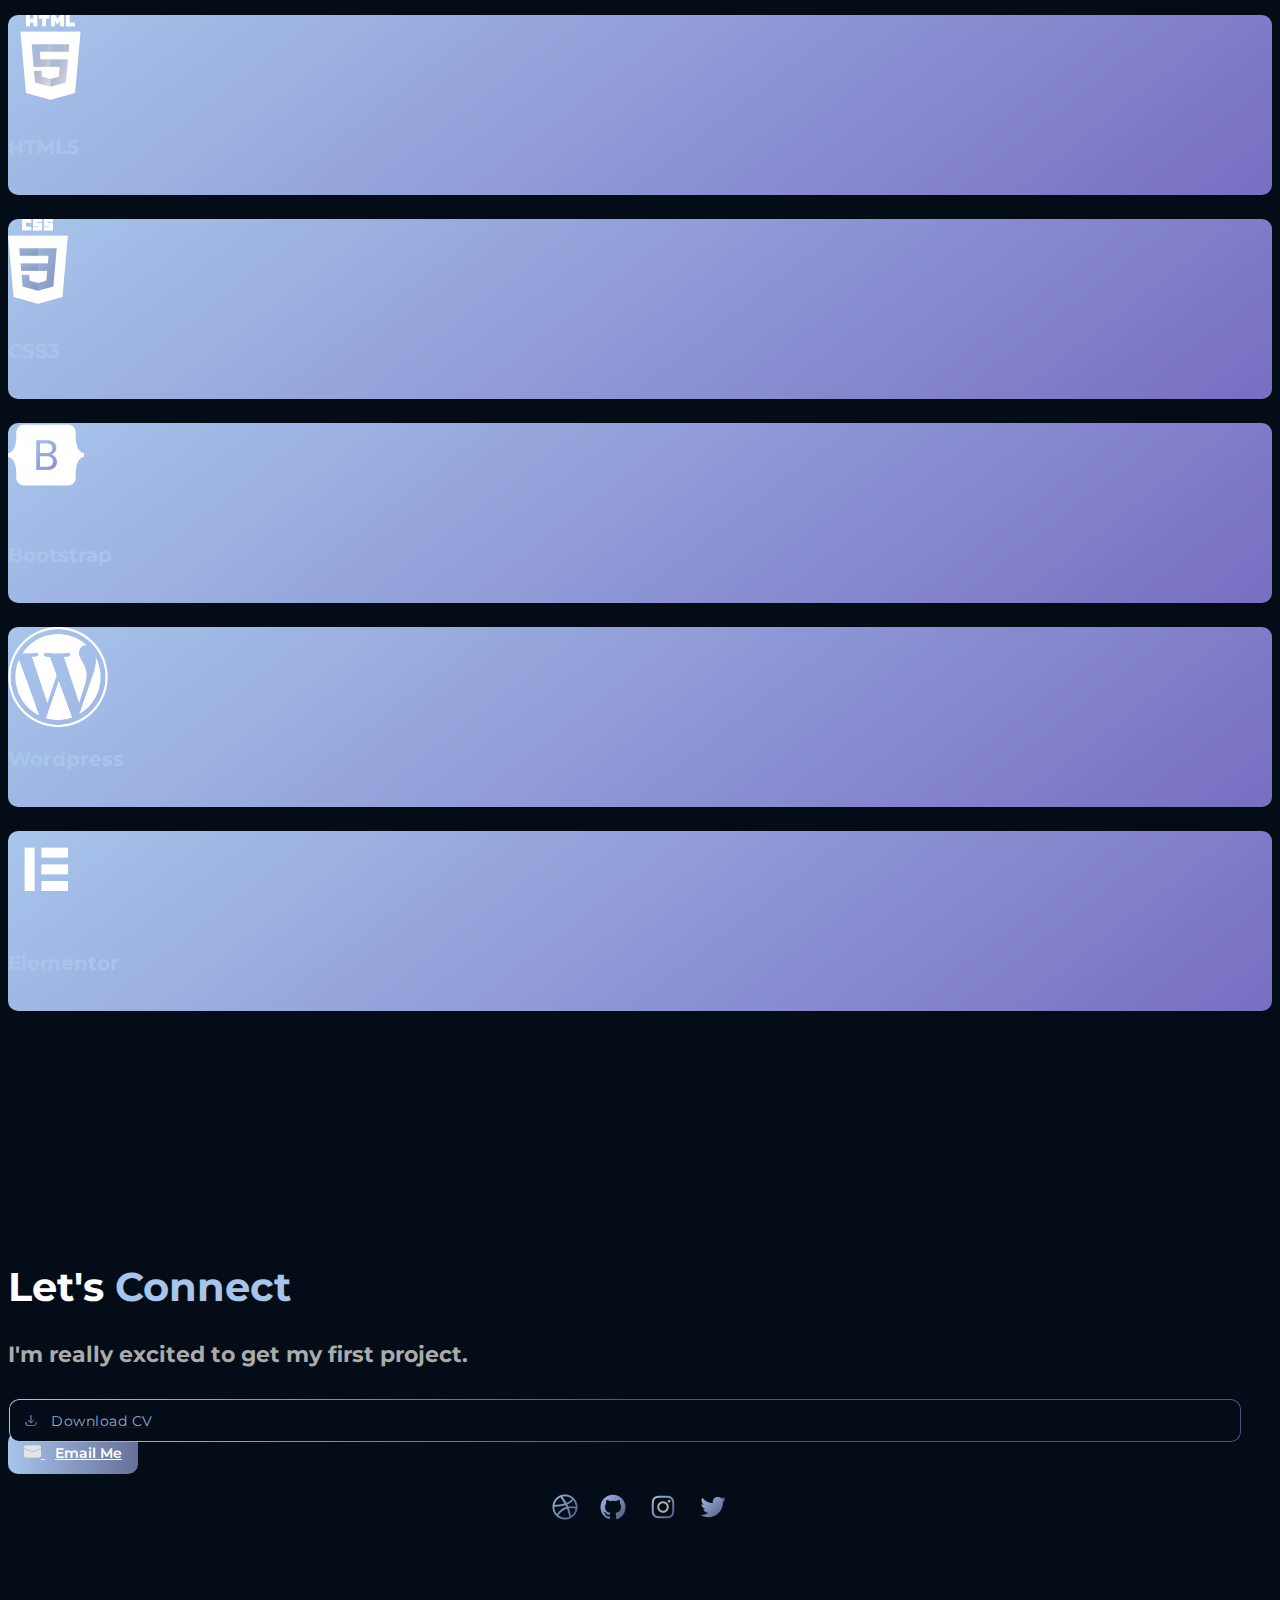
==== commit d0c395a5: "Update index.html" ====
--- a/index.html
+++ b/index.html
@@ -56,13 +56,12 @@
             <div class="col-10 col-md-7 order-1 order-md-0">
               <h3 class="sub-title">Hi! I'm Gilang Anggriawan</h3>
               <div class="typing-effect">
-                <h1 class="title">I'm a <span class="typed-text title"></span><span class="cursor">&nbsp;</span></h1>
+                <h1 class="title">I'm a <span class="typed-text title" style="color: #a7c5eb;"></span><span class="cursor">&nbsp;</span></h1>
               </div>
               <p class="paragraph">
-                Yeah, I'm from Indonesia, a country with many cultures, and many great designers were born here. I hope to be one of them. I'm 21. I graduated from a vocational high school majoring in Computer Science. I learned Web Development in 2020 after I finished my job as a factory worker. I think this is the best decision of my life because I'm very interested in a career in IT. I learned all of that from several sources on the Internet, three of them on  <a class="links" href="https://www.buildwithangga.com/" target="_blank"> BuildwithAngga.com</a>, <a class="links" href="https://www.dwinawan.com/" target="_blank">Dwinawan.com</a>,
-                <a class="links" href="https://www.youtube.com/channel/UCPsiGShlFrvb8PPya0fEFtQ" target="_blank">Mas Kukuh Aldy</a> on Youtube, and many more. I am also in the process of learning Frontend Web Developer at
-                <a class="links" href="https://www.youtube.com/c/WebProgrammingUNPAS" target="_blank">Web Programming Unpas</a> on Youtube, so I can build this site. My last experience was as a Web Designer at
-                <a class="links" href="https://emas.biz.id" target="_blank">EMAS Digital Agency</a>. I'm excited to get my first fulltime job. So, this is my website, where I put my portfolio. I hope you guys enjoy it.
+                I specialize in using Figma and Elementor Builder to create stunning websites. With Elementor, I can easily complete any mission because of its simplicity, rich features, and unlimited flexibility.
+Creating a website that is visually pleasing and functionally sound is my top priority. With my attention to detail, I ensure that each design is pixel-perfect and provides a seamless user experience. As your web designer, I will work hard to tailor your website to your unique needs and brand.
+Let's take your online presence to the next level and create a website that stands out from the competition. Together, we'll blow your audience away with an amazing website.
               </p>
               <div class="cta d-flex align-items-center">
                 <a href="mailto:gilanganggriawan19@gmail.com" class="btn btn-primary d-flex align-items-center">
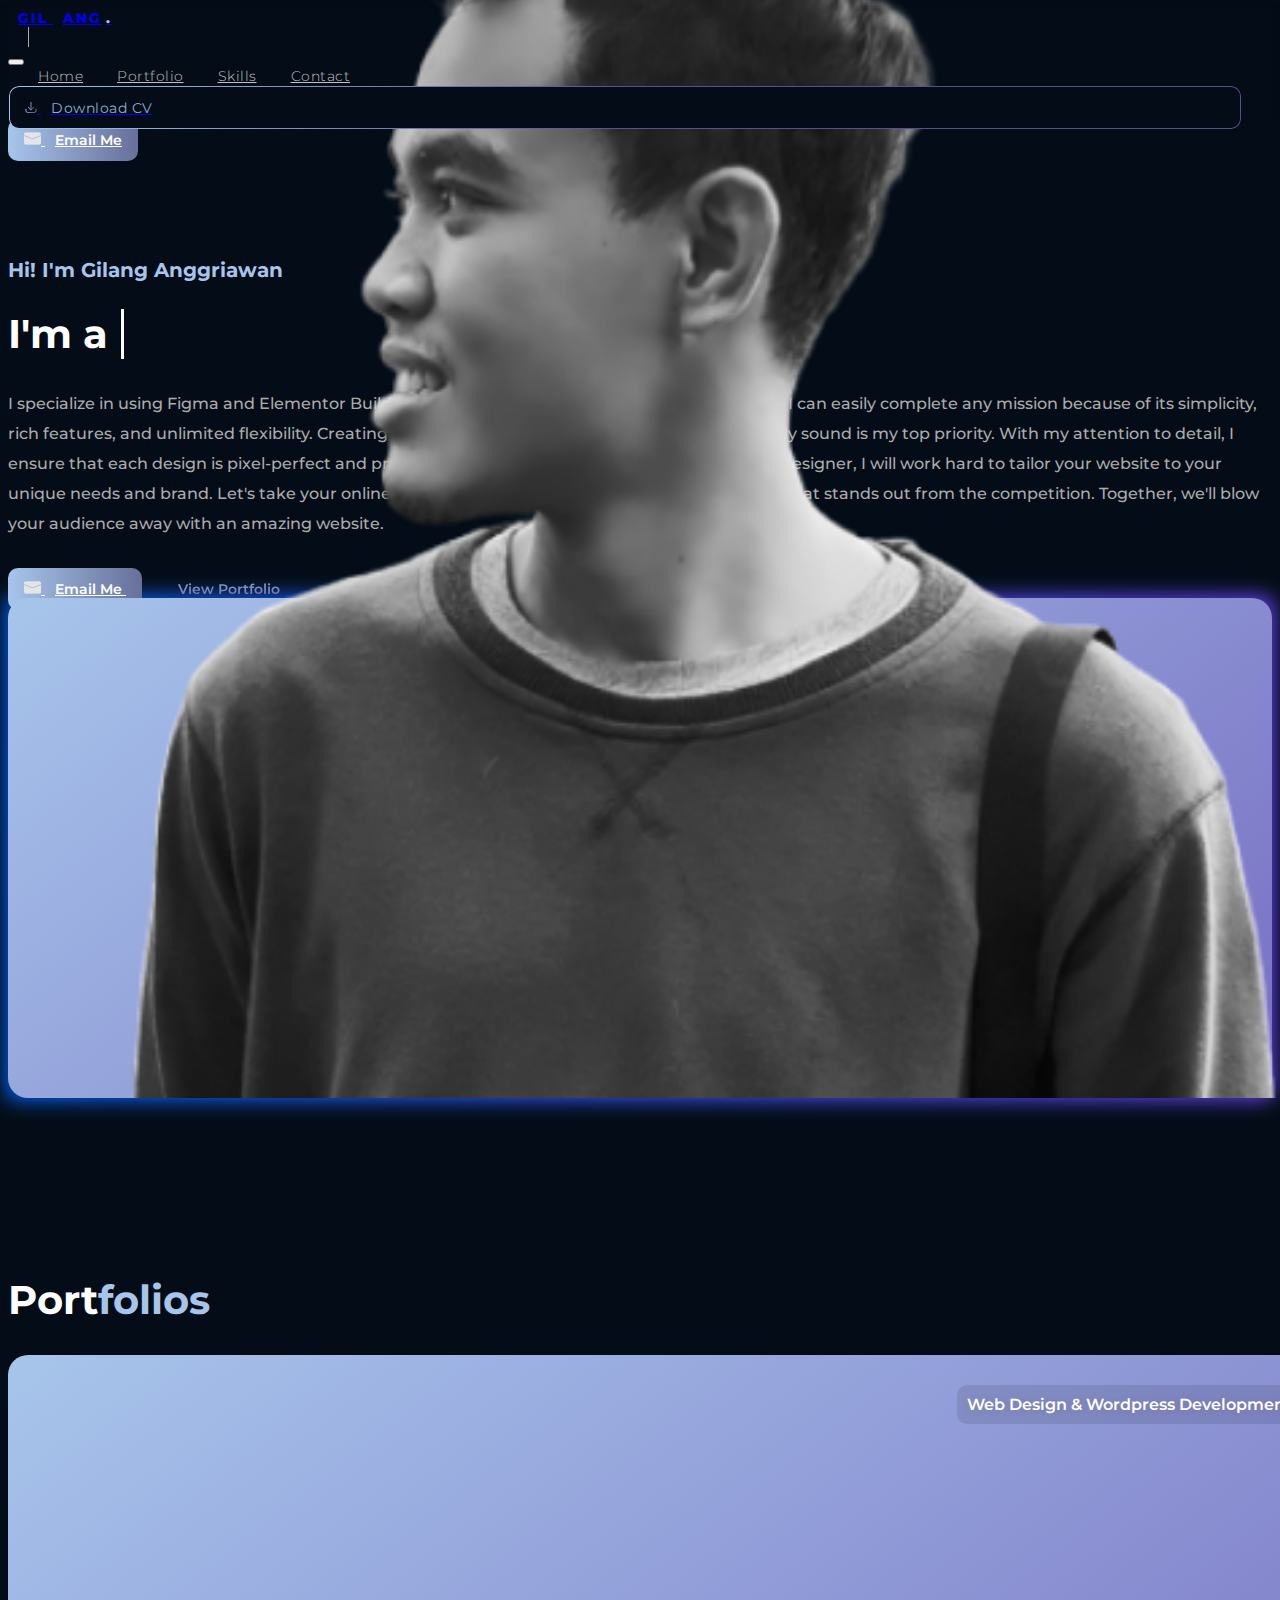
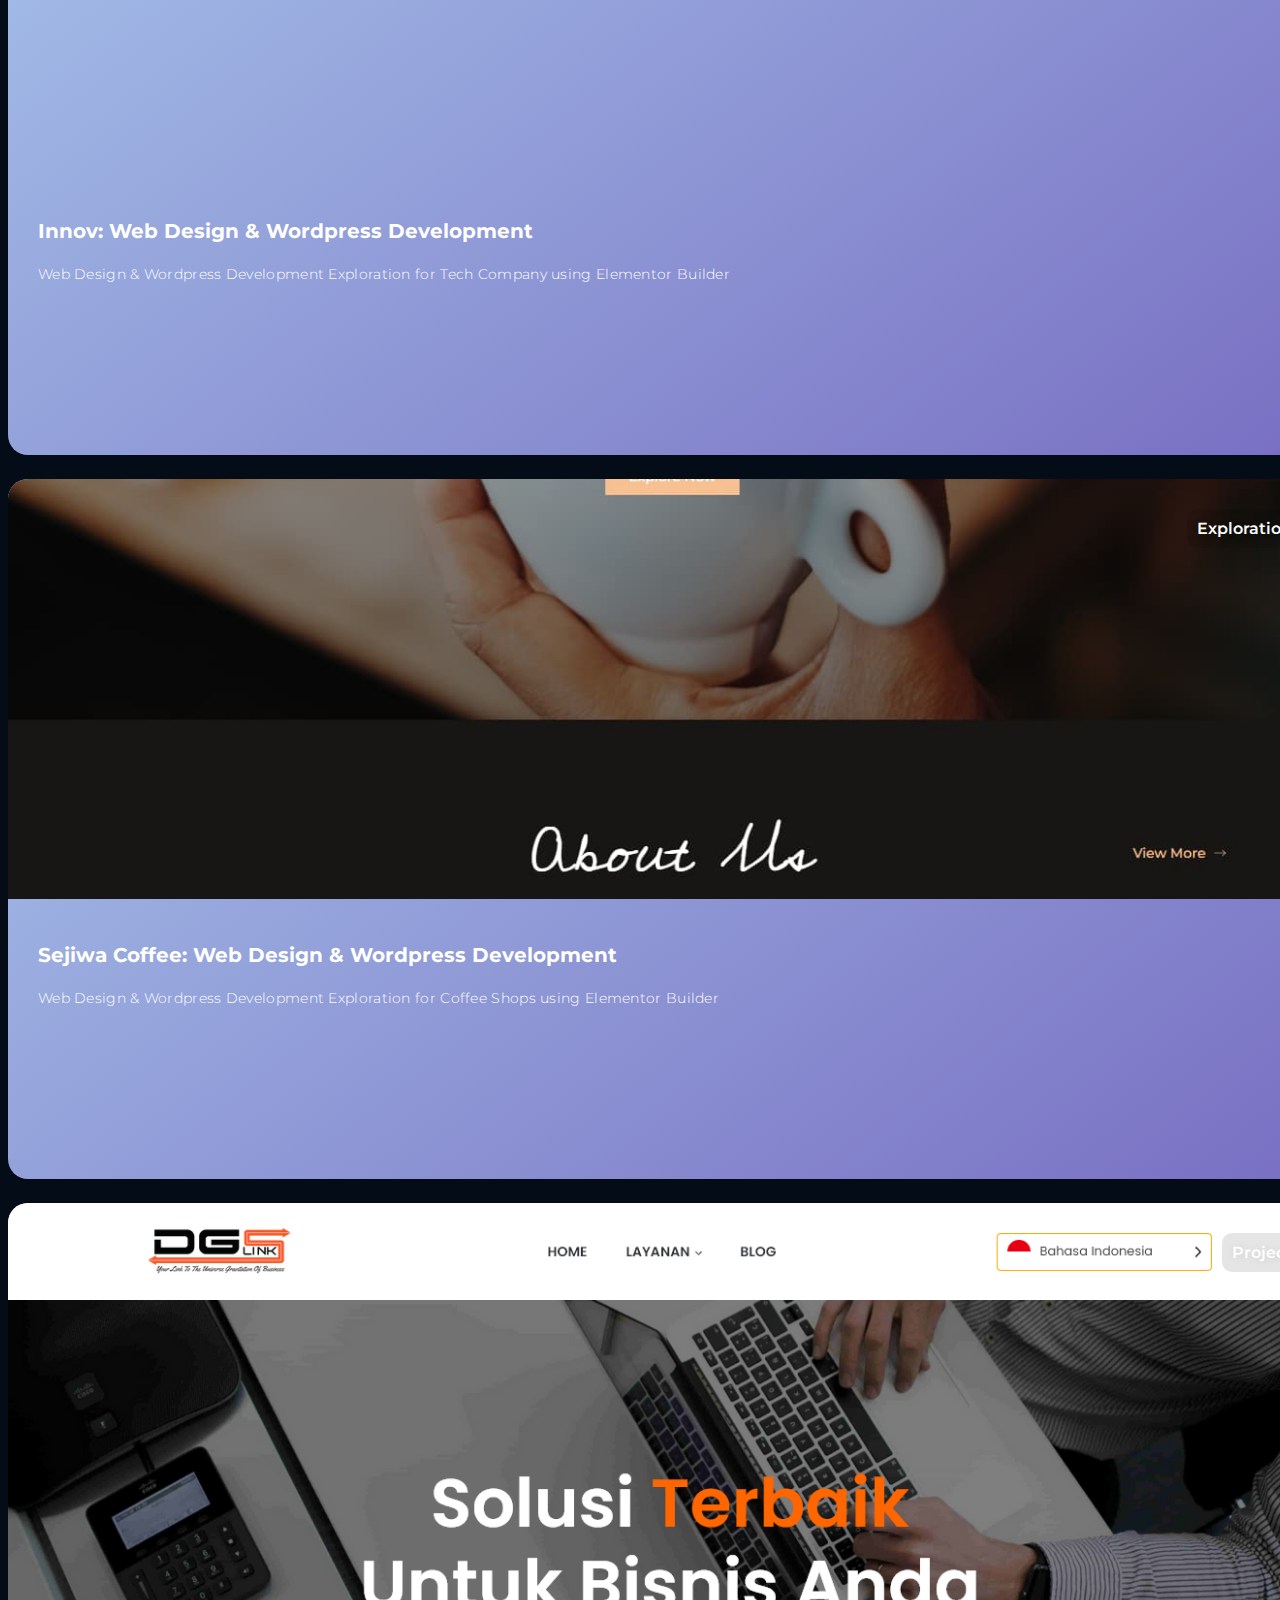
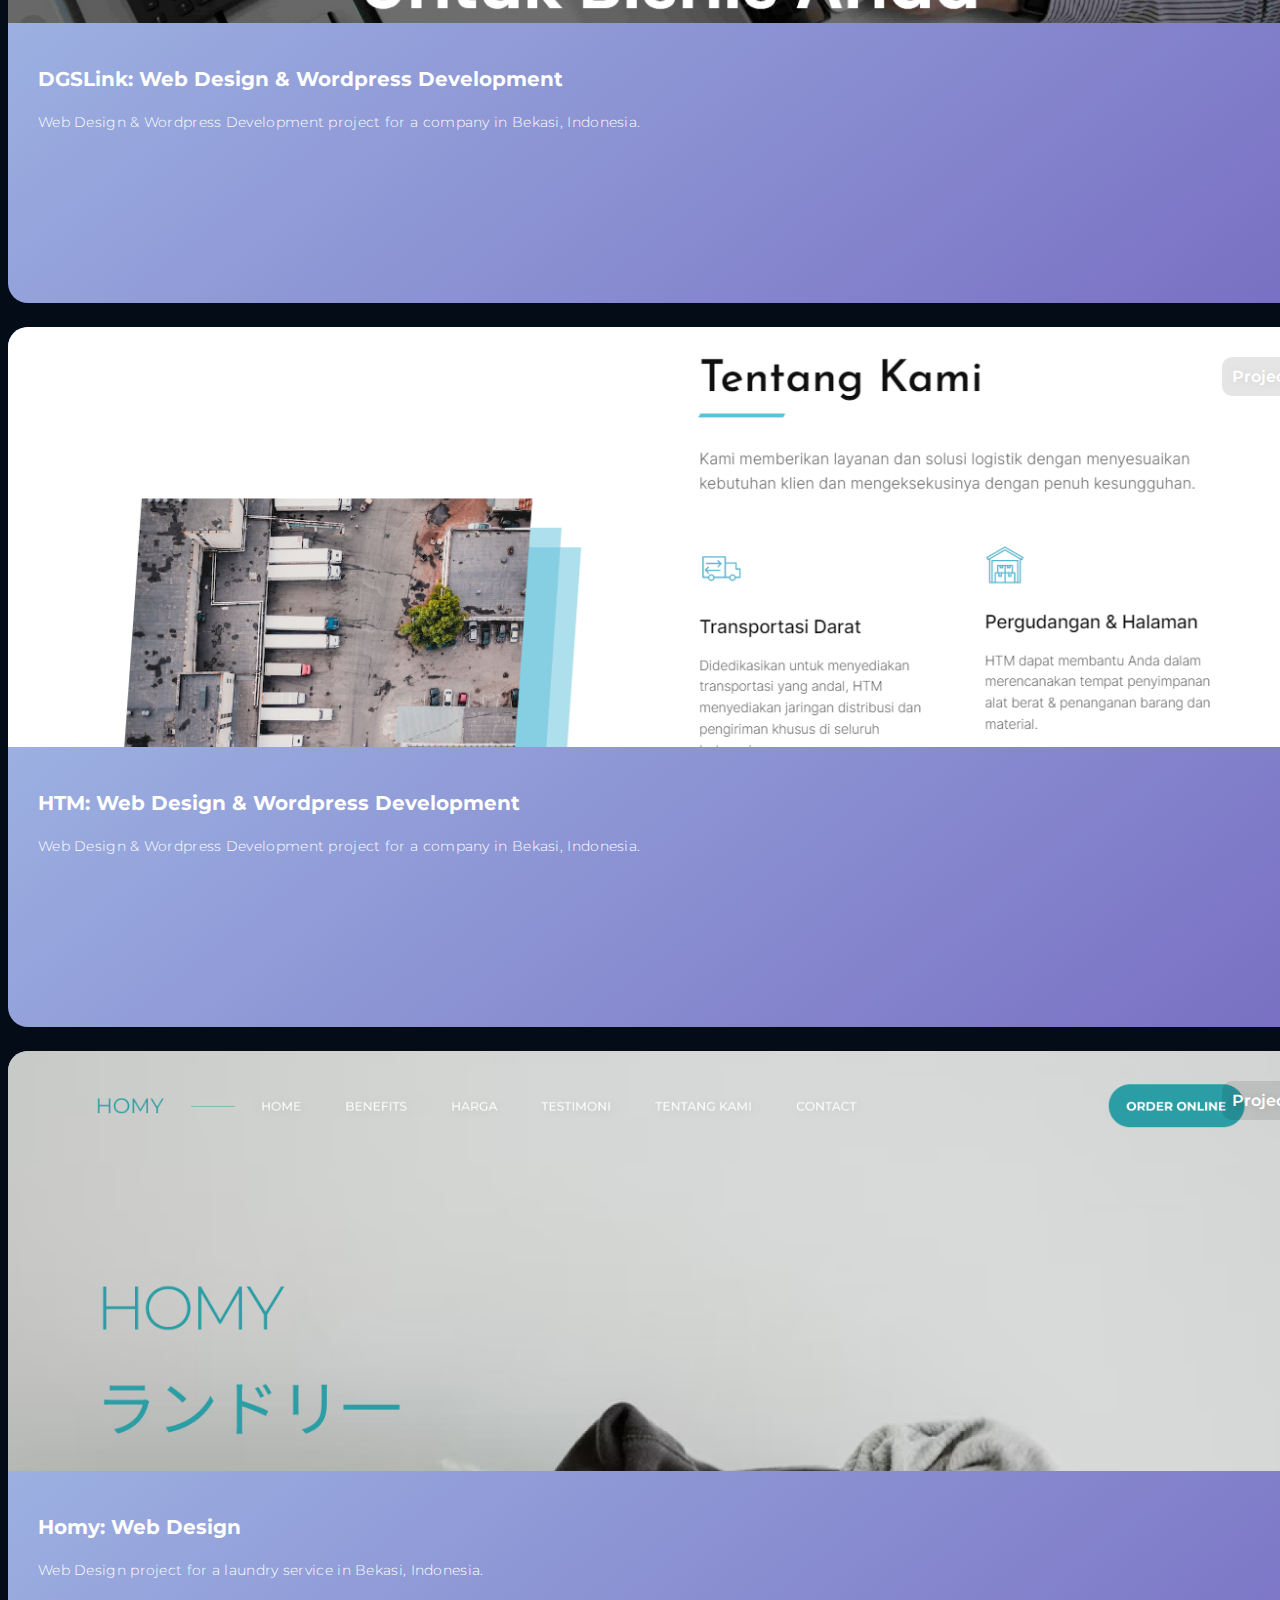
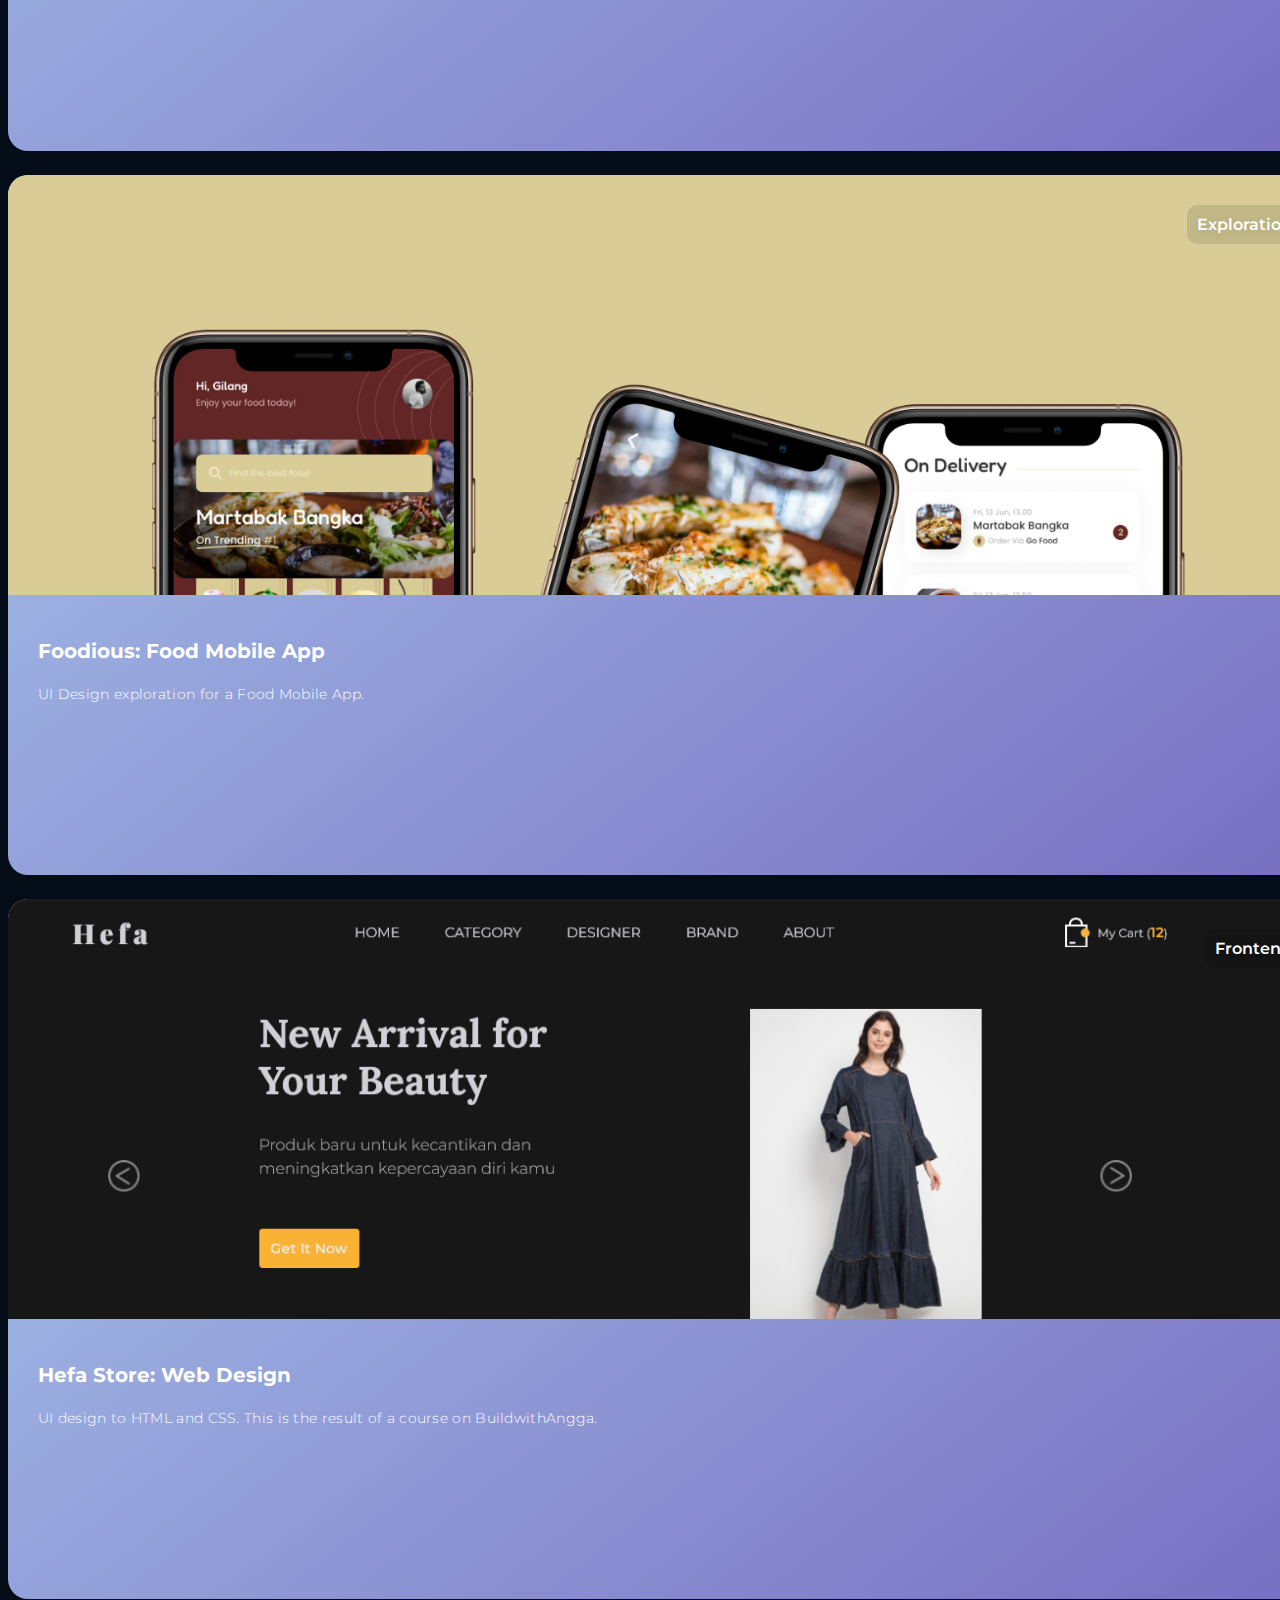
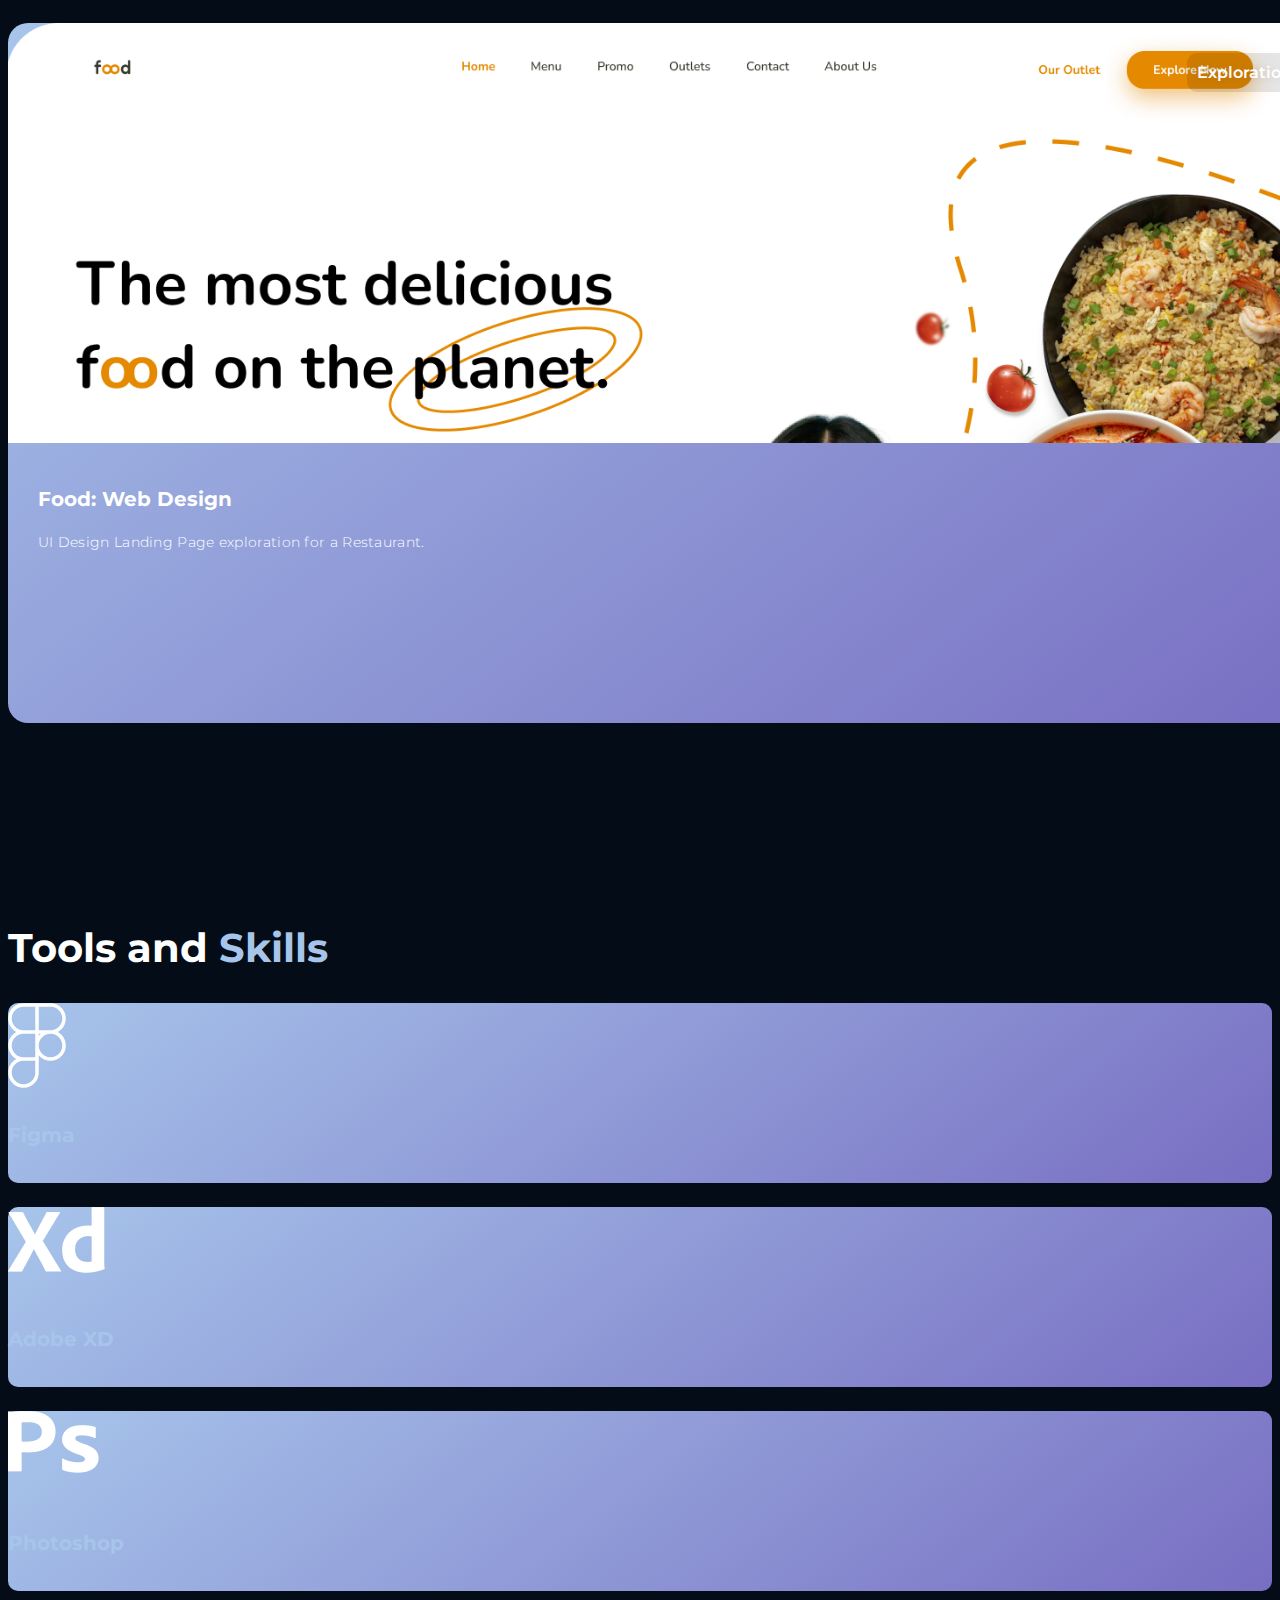
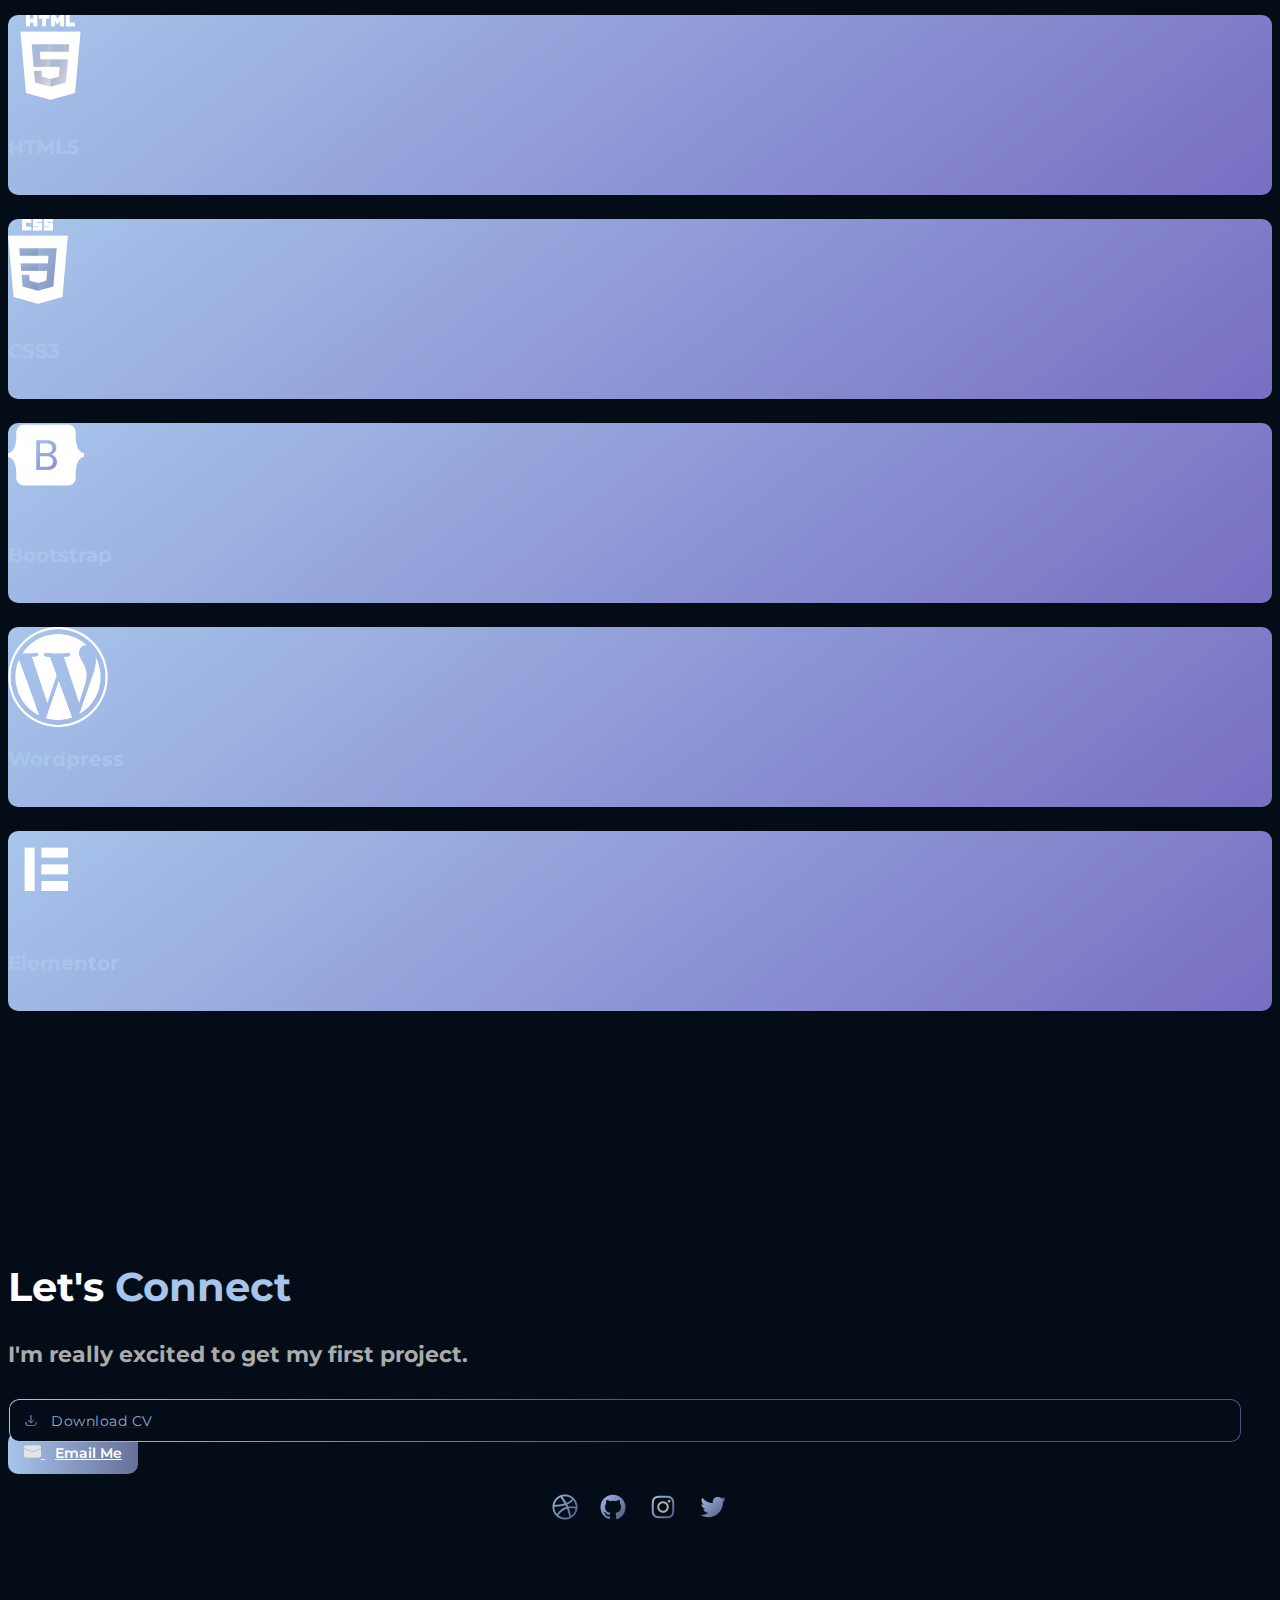
==== commit 04d93877: "Update index.html" ====
--- a/index.html
+++ b/index.html
@@ -95,6 +95,26 @@
           <div class="row d-flex justify-content-center justify-content-lg-start">
             <div class="col-10 col-md-6 col-lg-5 col-xl-4 offset-0 offset-lg-1 offset-xl-2">
               <div class="portfolio-container">
+                <div class="category-label"><span>Web Design & Wordpress Development</span></div>
+                <div class="portfolio-thumbnail innov"></div>
+                <div class="portfolio-caption">
+                  <div class="portfolio-title">
+                    <h3 class="sub-title">Innov: Web Design & Wordpress Development</h3>
+                  </div>
+                  <p class="portfolio-desc">Web Design & Wordpress Development Exploration for Tech Company using Elementor Builder</p>
+                </div>
+                <div class="portfolio-overlay d-flex flex-column justify-content-center align-items-start">
+                  <div class="portfolio-overlay-content d-flex flex-row align-items-center justify-content-center align-baseline">
+                    <a target="_blank" href="https://innov-website.000webhostapp.com/" class="d-flex flex-row align-items-center justify-content-center">
+                      <img src="img/icons/live-icon.png" class="me-2" />
+                      <h3 class="sub-title mb-0">Live Website</h3>
+                    </a>
+                  </div>
+                </div>
+              </div>
+            </div>
+            <div class="col-10 col-md-6 col-lg-5 col-xl-4">
+              <div class="portfolio-container">
                 <div class="category-label"><span>Exploration</span></div>
                 <div class="portfolio-thumbnail sejiwa"></div>
                 <div class="portfolio-caption">
@@ -113,7 +133,7 @@
                 </div>
               </div>
             </div>
-            <div class="col-10 col-md-6 col-lg-5 col-xl-4">
+            <div class="col-10 col-md-6 col-lg-5 col-xl-4 offset-0 offset-lg-1 offset-xl-2">
               <div class="portfolio-container">
                 <div class="category-label"><span>Project</span></div>
                 <div class="portfolio-thumbnail dgslink"></div>
@@ -140,7 +160,7 @@
                 </div>
               </div>
             </div>
-            <div class="col-10 col-md-6 col-lg-5 col-xl-4 offset-0 offset-lg-1 offset-xl-2">
+            <div class="col-10 col-md-6 col-lg-5 col-xl-4">
               <div class="portfolio-container">
                 <div class="category-label"><span>Project</span></div>
                 <div class="portfolio-thumbnail htm"></div>
@@ -153,32 +173,6 @@
                 <div class="portfolio-overlay d-flex flex-column justify-content-center align-items-start">
                   <div class="portfolio-overlay-content d-flex flex-row align-items-center justify-content-center align-baseline">
                     <a target="_blank" href="https://hansatrimanggala.com" class="d-flex flex-row align-items-center justify-content-center">
-                      <img src="img/icons/live-icon.png" class="me-2" />
-                      <h3 class="sub-title mb-0">Live Website</h3>
-                    </a>
-                  </div>
-                </div>
-              </div>
-            </div>
-            <div class="col-10 col-md-6 col-lg-5 col-xl-4">
-              <div class="portfolio-container">
-                <div class="category-label"><span>Project</span></div>
-                <div class="portfolio-thumbnail emas"></div>
-                <div class="portfolio-caption">
-                  <div class="portfolio-title">
-                    <h3 class="sub-title">EMAS: Web Design & Wordpress Development</h3>
-                  </div>
-                  <p class="portfolio-desc">Web Design & Wordpress Development project for a Digital Agency in Bekasi, Indonesia.</p>
-                </div>
-                <div class="portfolio-overlay d-flex flex-column justify-content-center align-items-start">
-                  <div class="portfolio-overlay-content d-flex flex-row align-items-center justify-content-center align-baseline">
-                    <a target="_blank" href="portfolio/emas/index.html" class="d-flex flex-row align-items-center justify-content-center">
-                      <img src="img/icons/live-icon.png" class="me-2" />
-                      <h3 class="sub-title mb-0">View Case Study</h3>
-                    </a>
-                  </div>
-                  <div class="portfolio-overlay-content d-flex flex-row align-items-center justify-content-center align-baseline">
-                    <a target="_blank" href="https://emas.biz.id/" class="d-flex flex-row align-items-center justify-content-center">
                       <img src="img/icons/live-icon.png" class="me-2" />
                       <h3 class="sub-title mb-0">Live Website</h3>
                     </a>
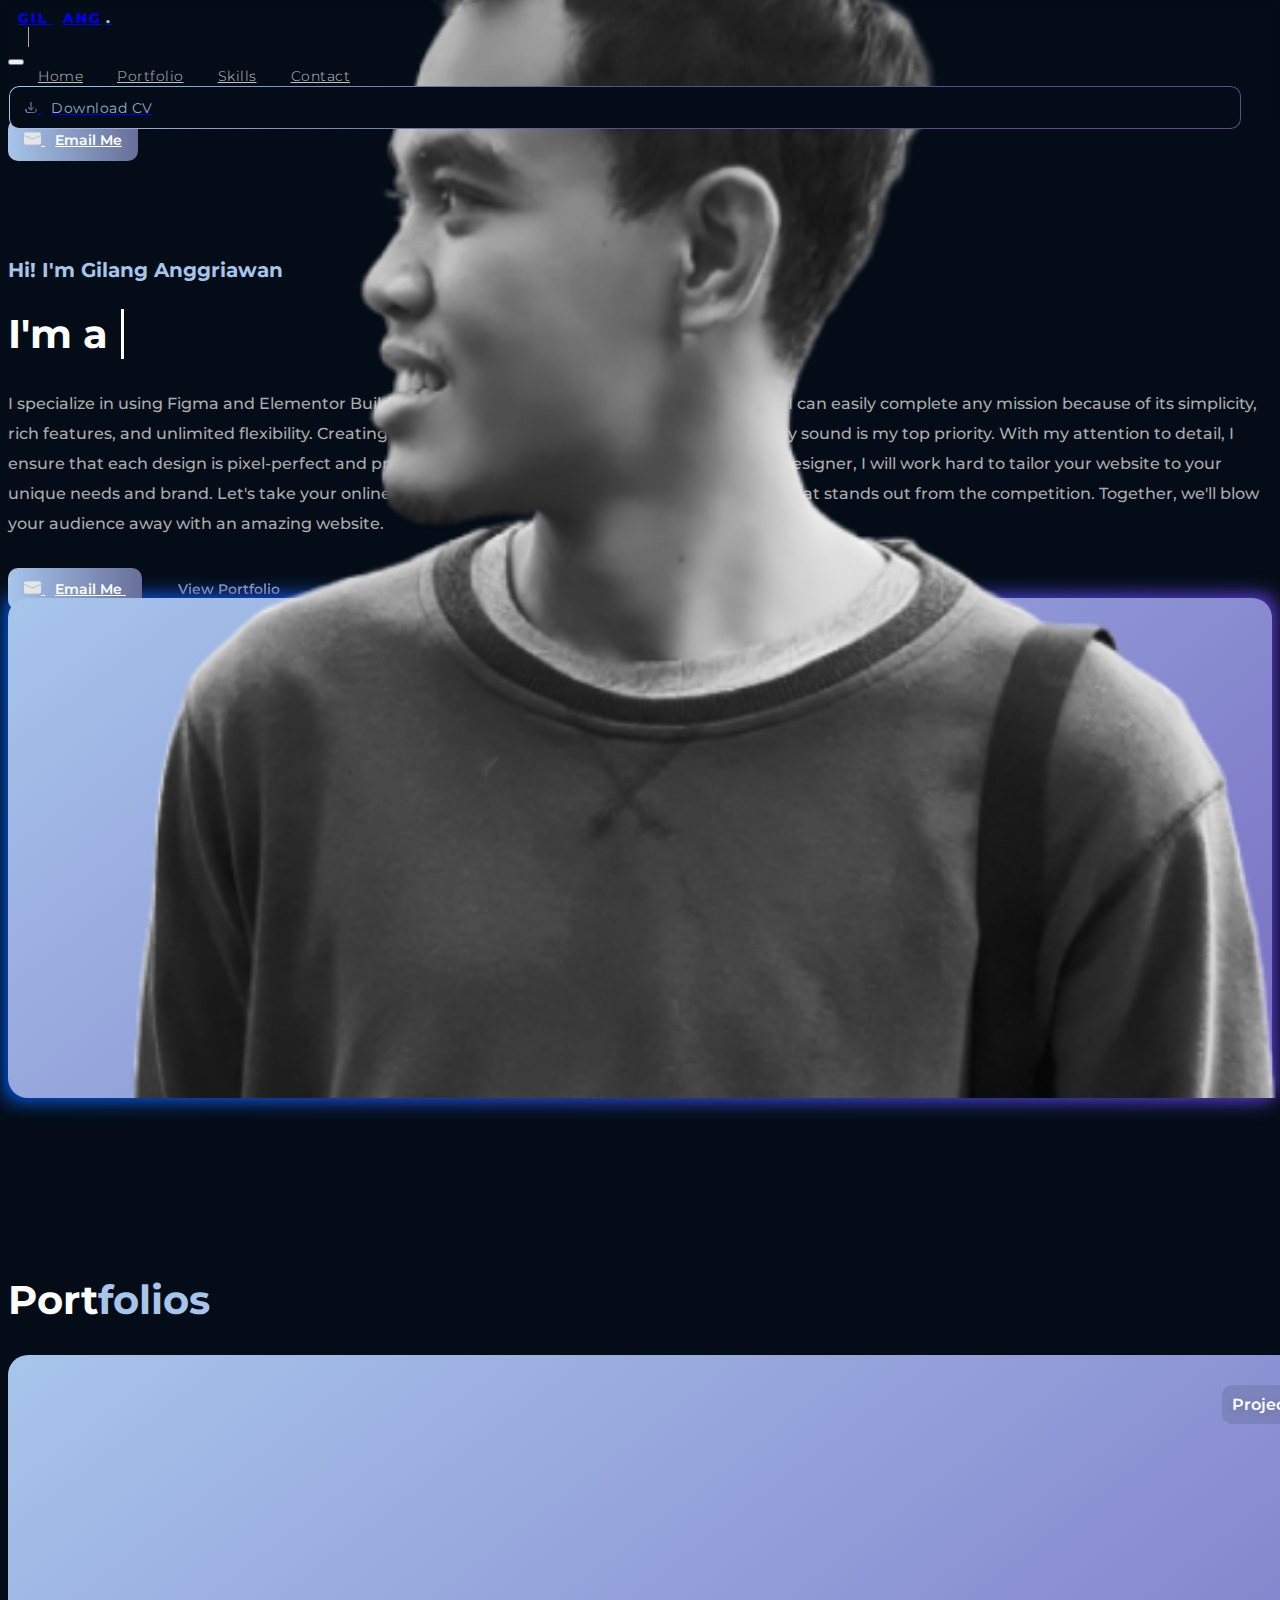
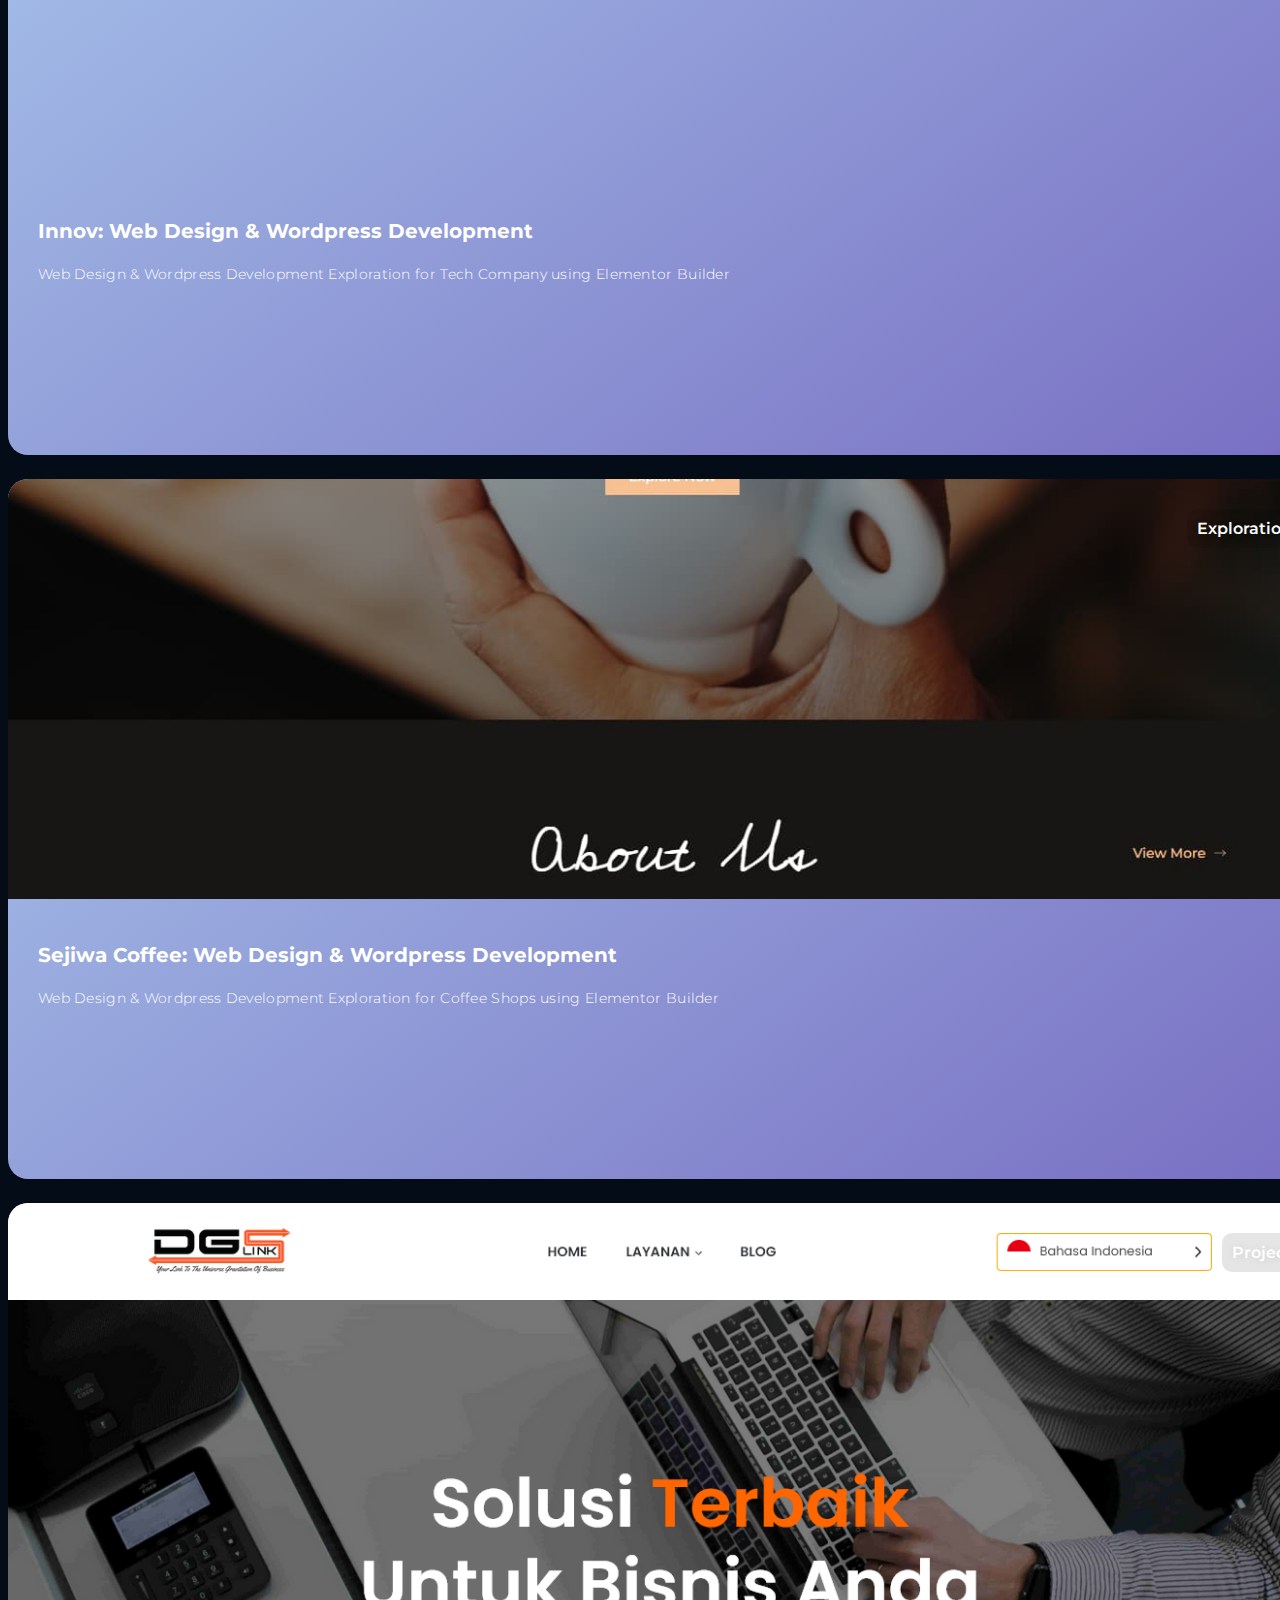
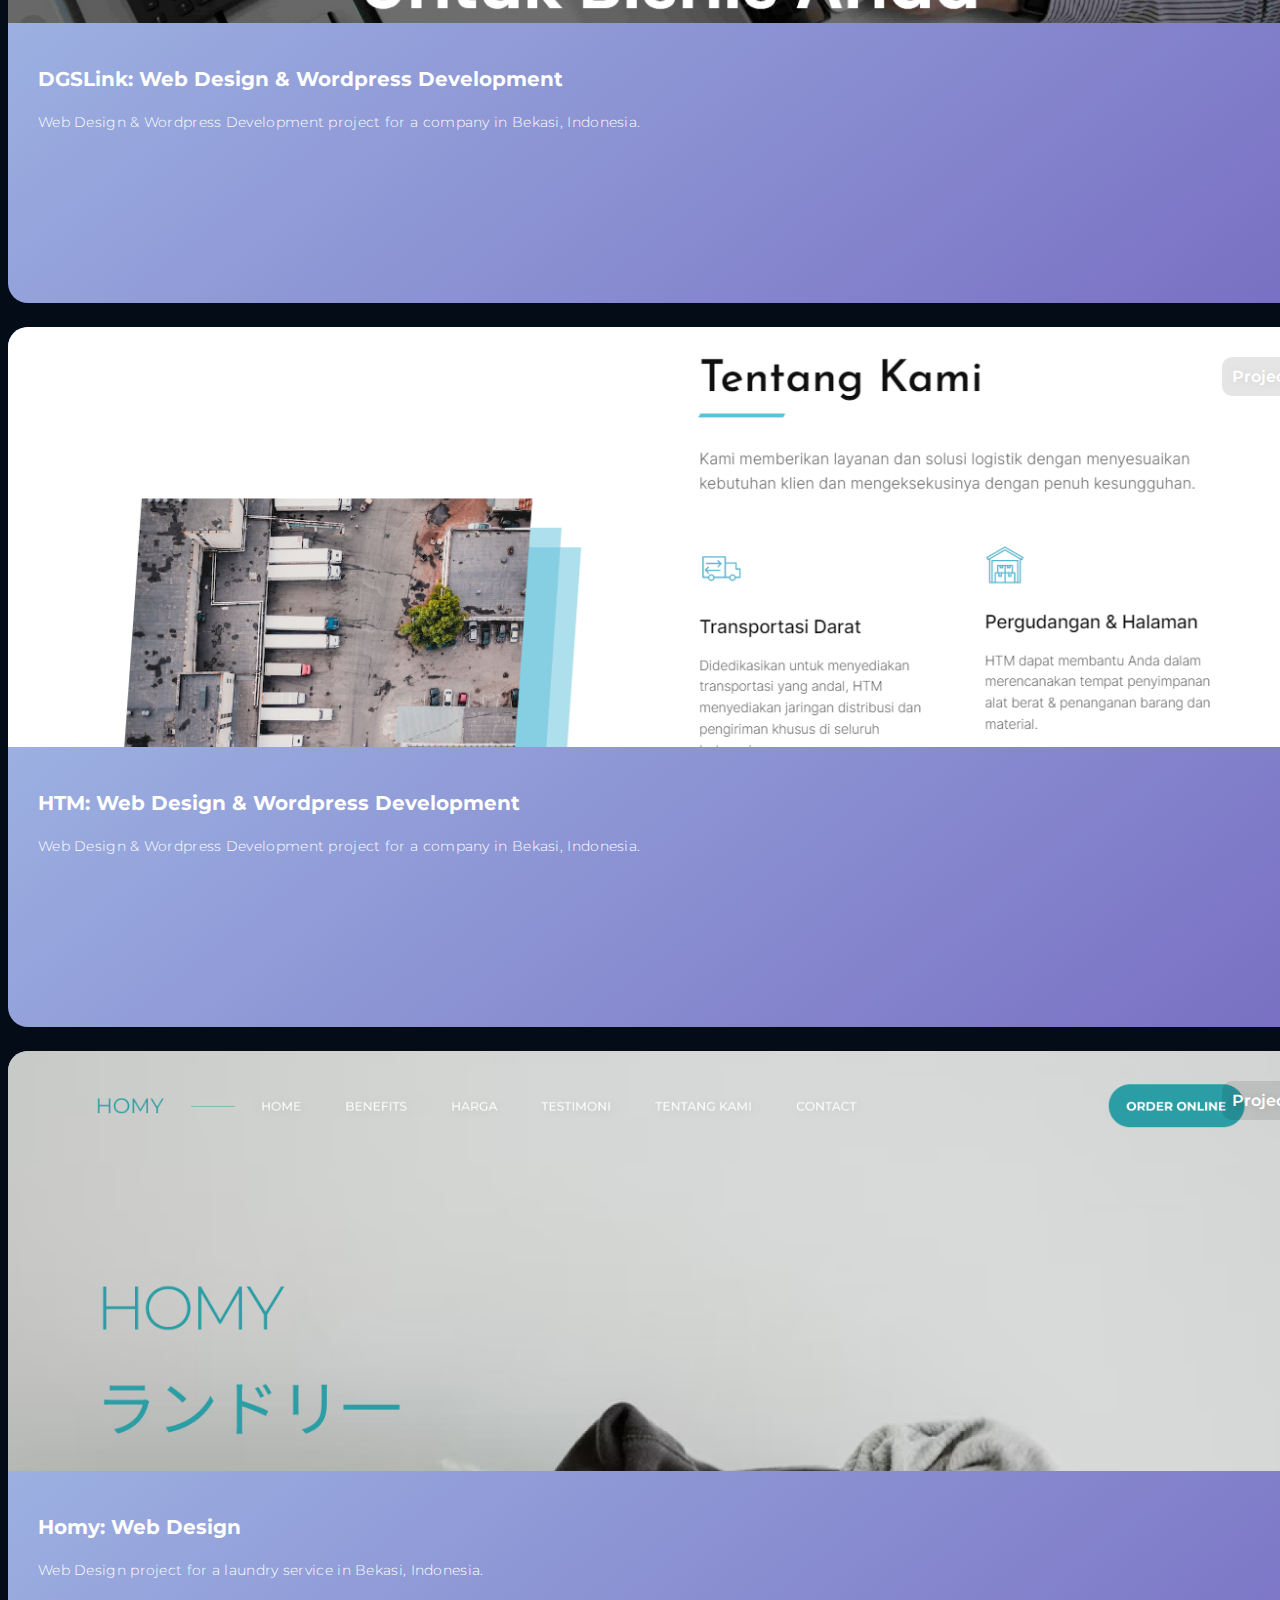
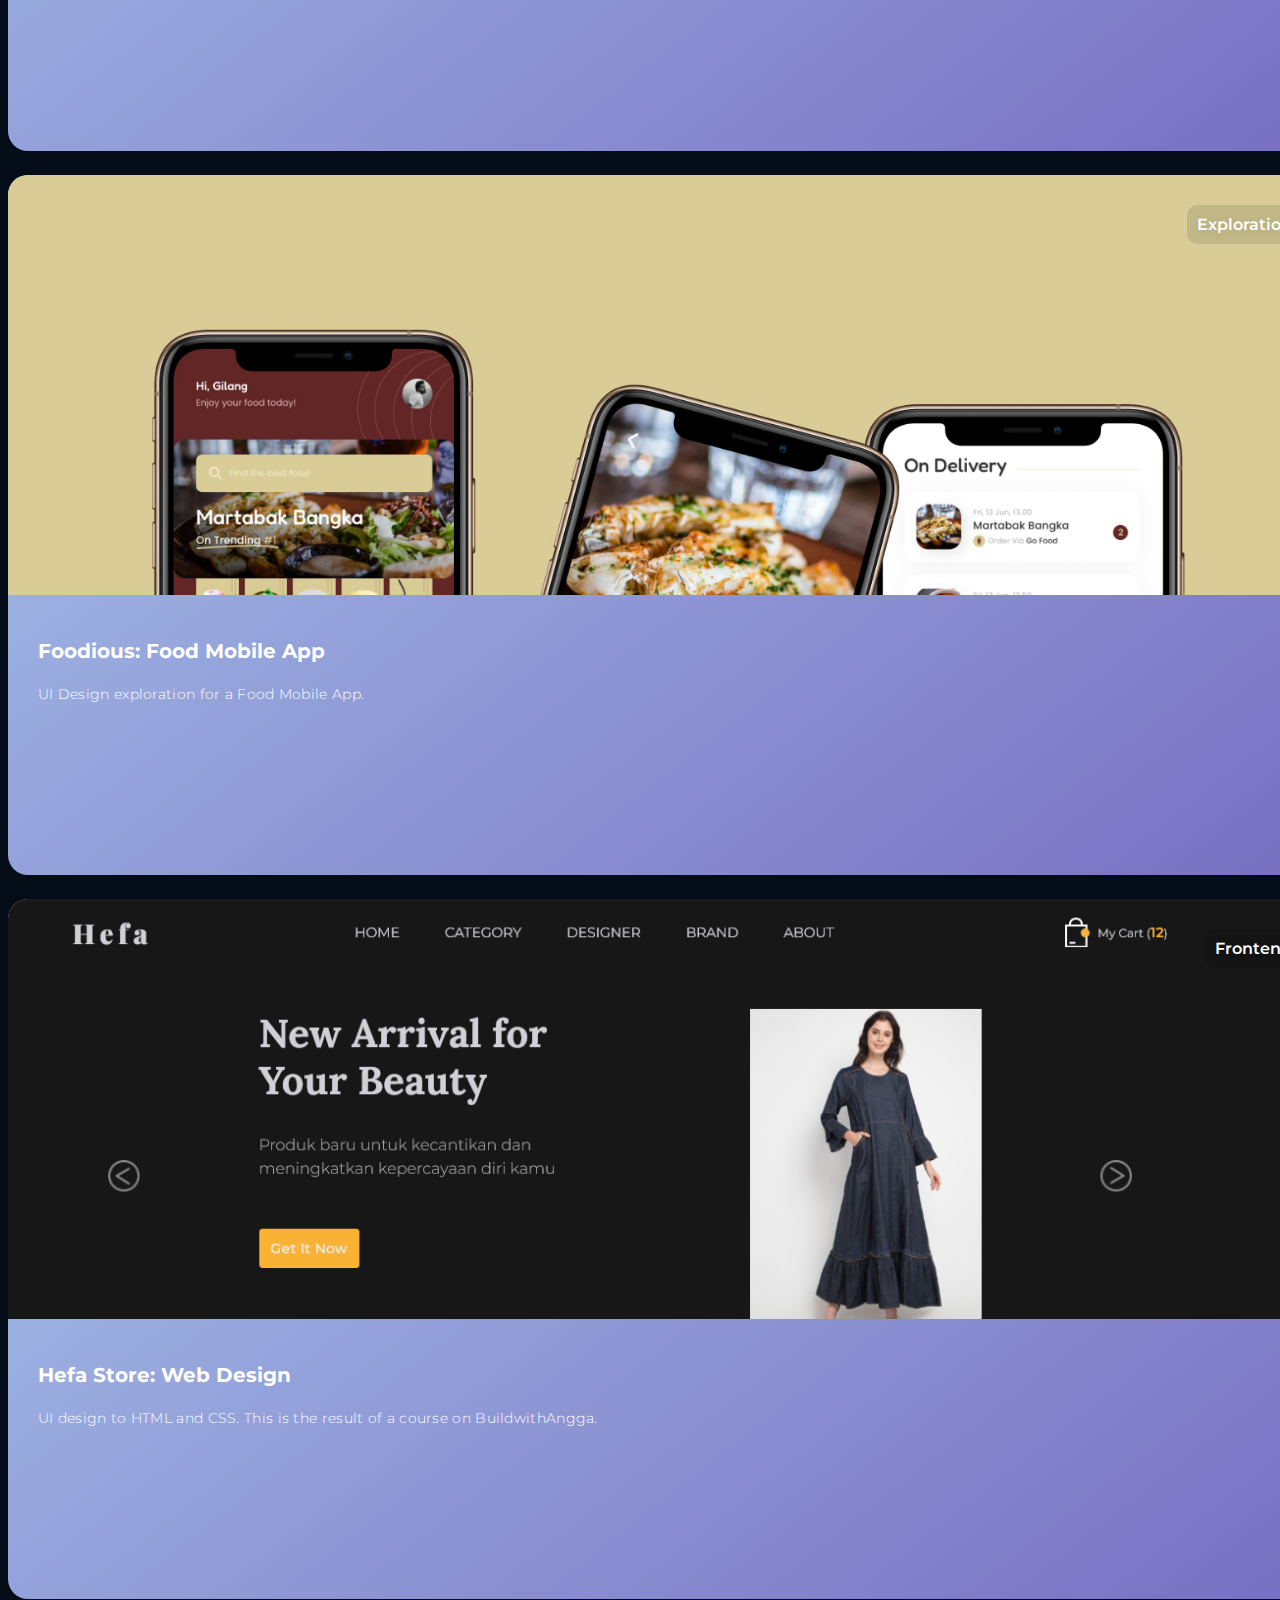
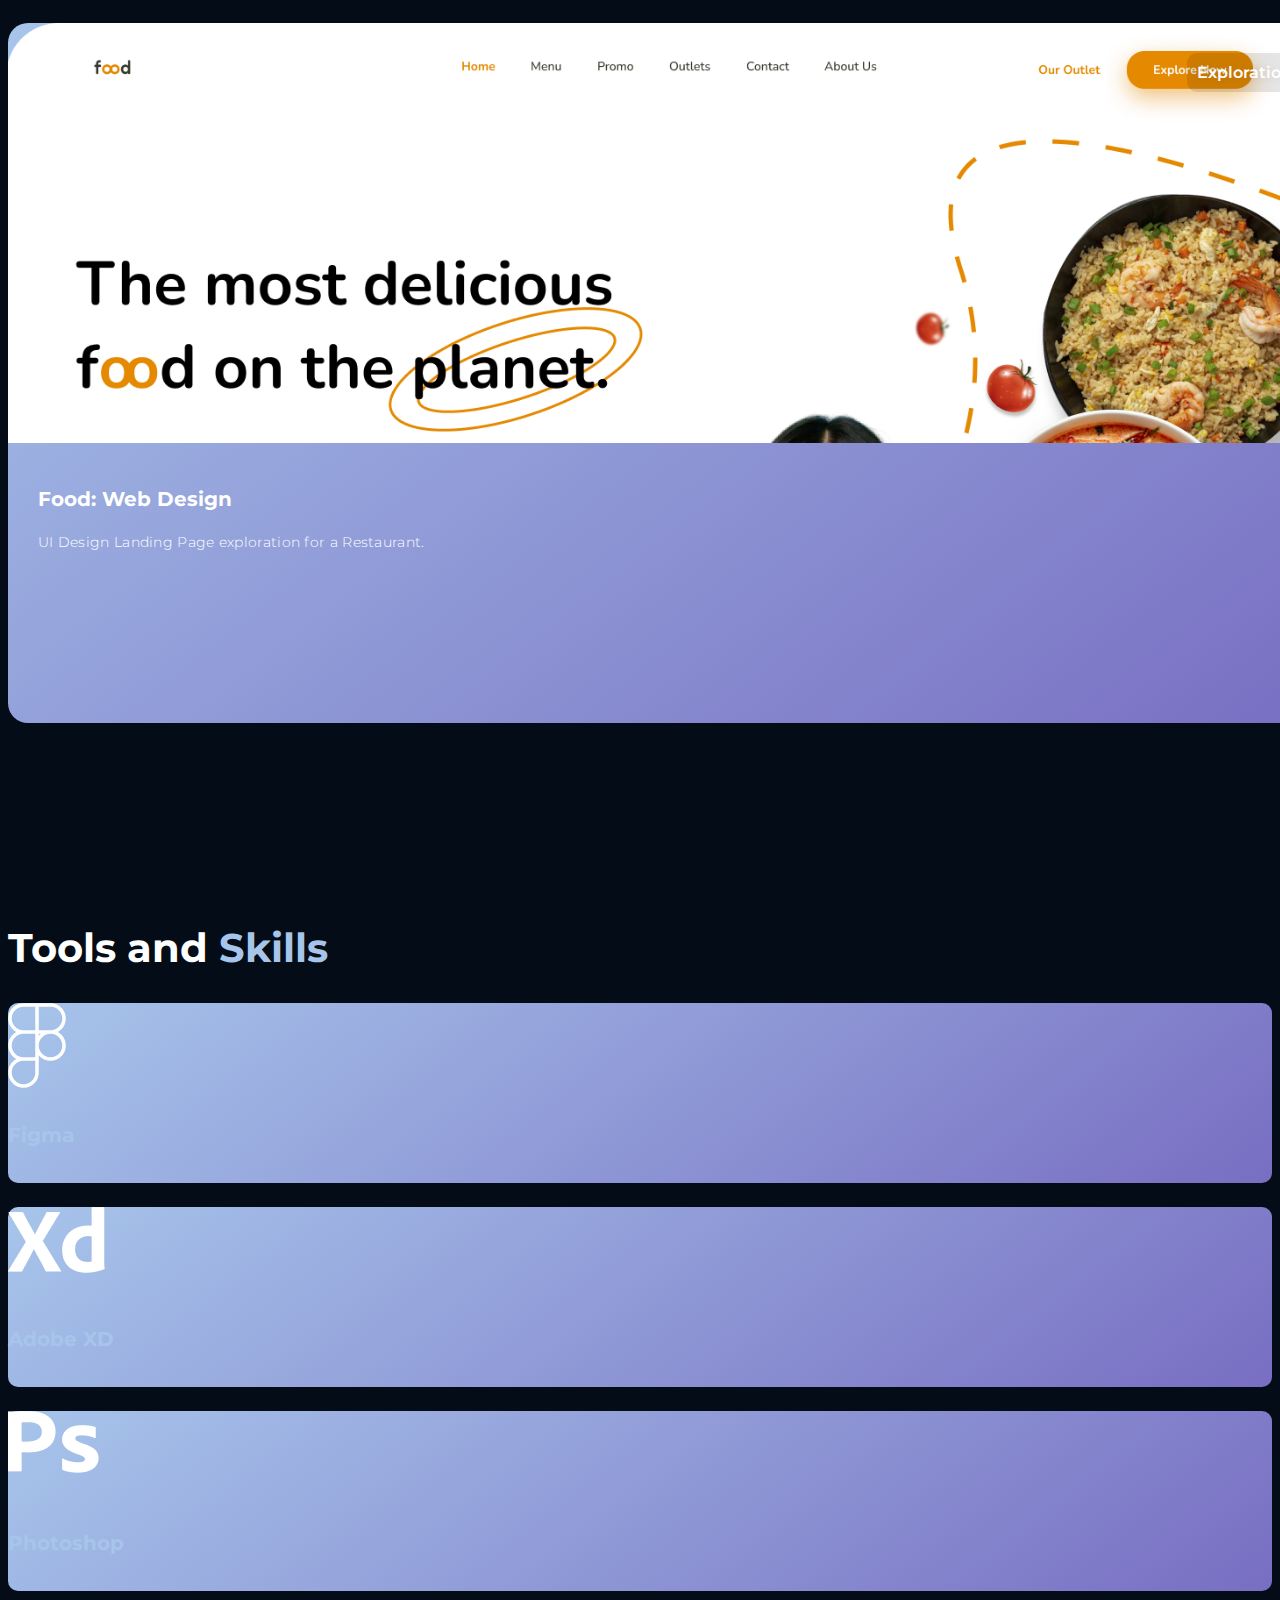
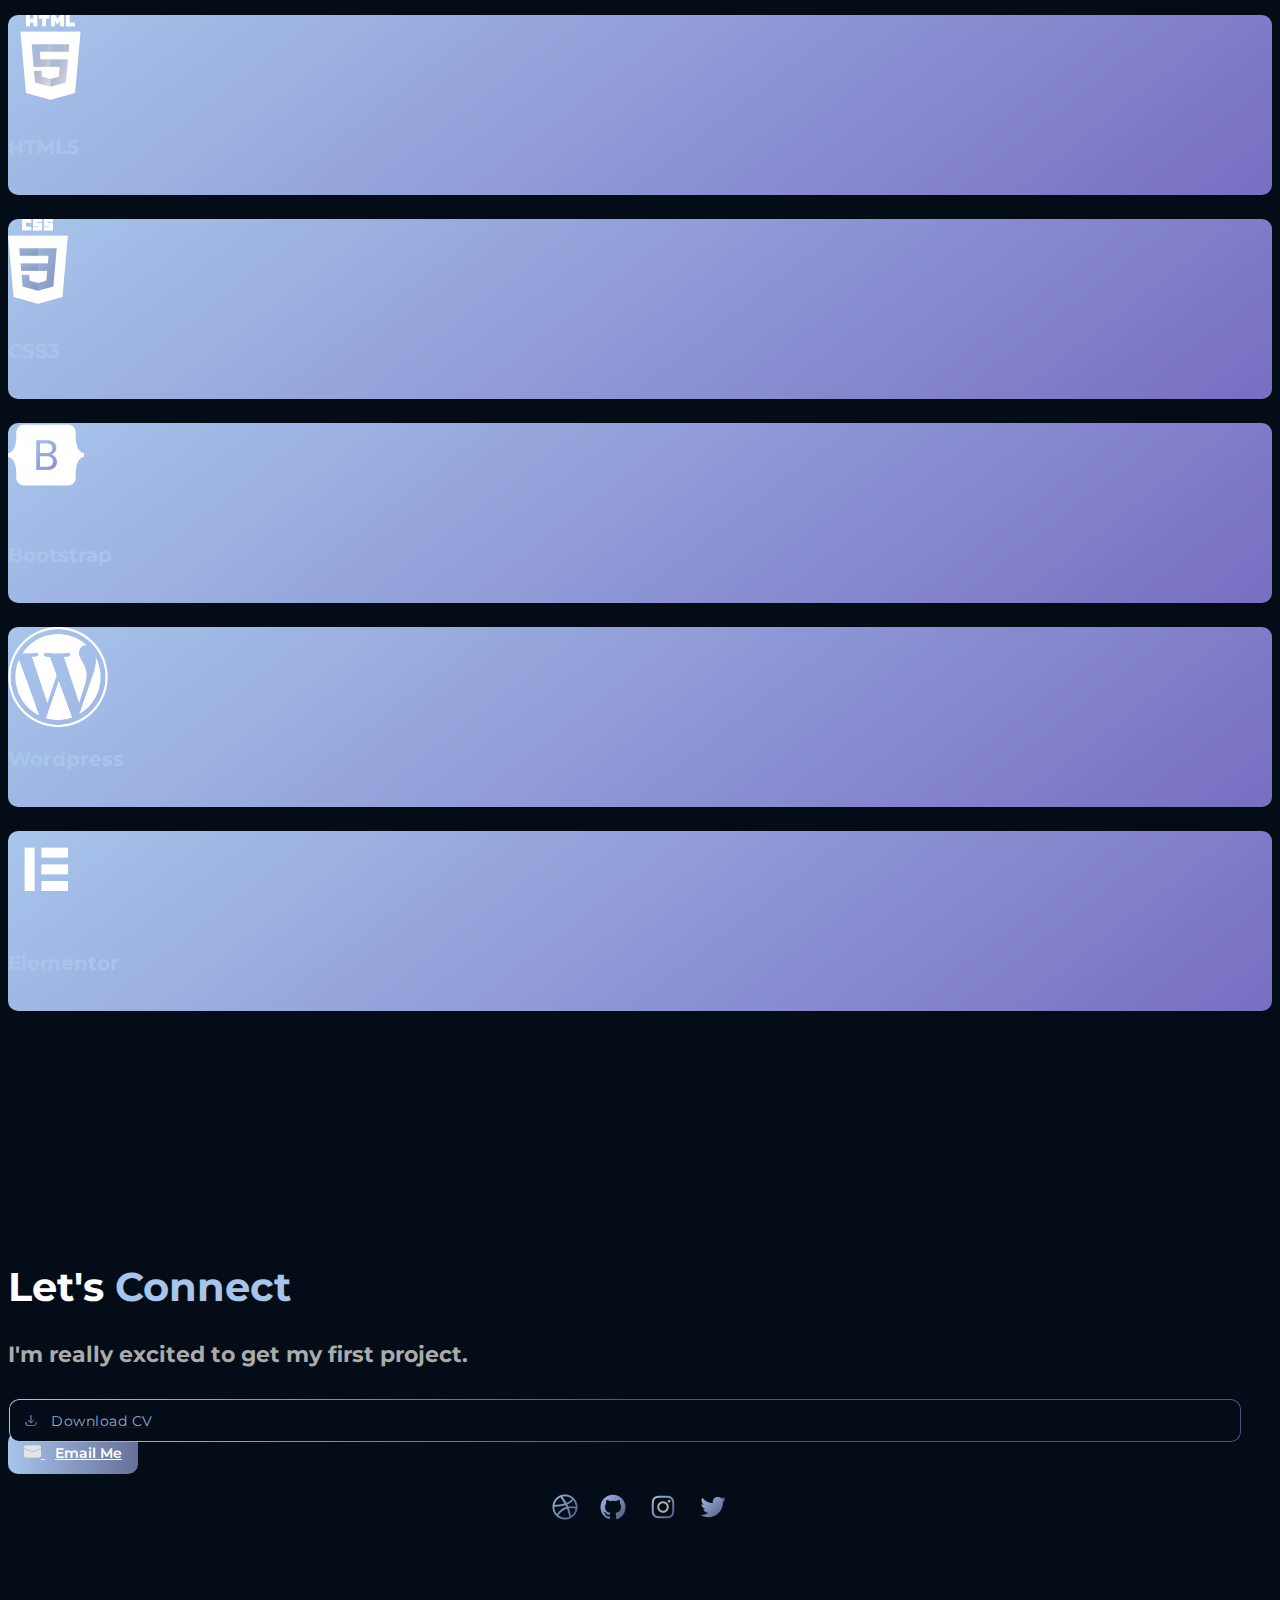
==== commit f06927e1: "Update index.html" ====
--- a/index.html
+++ b/index.html
@@ -95,7 +95,7 @@
           <div class="row d-flex justify-content-center justify-content-lg-start">
             <div class="col-10 col-md-6 col-lg-5 col-xl-4 offset-0 offset-lg-1 offset-xl-2">
               <div class="portfolio-container">
-                <div class="category-label"><span>Web Design & Wordpress Development</span></div>
+                <div class="category-label"><span>Project</span></div>
                 <div class="portfolio-thumbnail innov"></div>
                 <div class="portfolio-caption">
                   <div class="portfolio-title">
